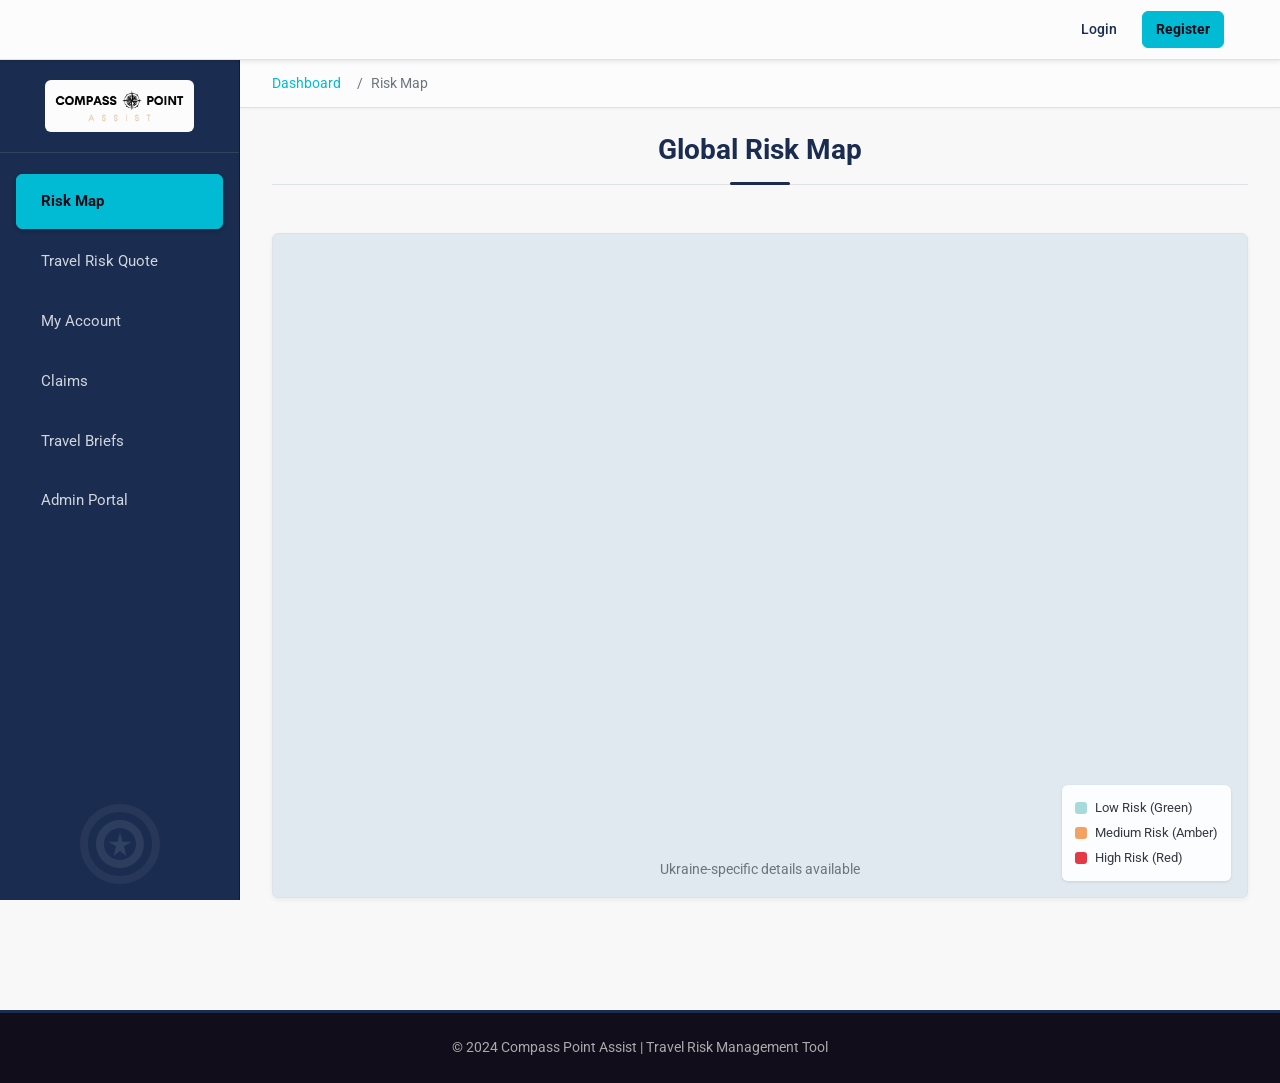
==== index.html @ 75a38929 "gdgd" ====
<!DOCTYPE html>
<html lang="en">
<head>
    <meta charset="UTF-8">
    <meta name="viewport" content="width=device-width, initial-scale=1.0">
    <title>Compass Point Assist - Travel Risk Platform</title>
    <link rel="preconnect" href="https://fonts.googleapis.com">
    <link rel="preconnect" href="https://fonts.gstatic.com" crossorigin>
    <link href="https://fonts.googleapis.com/css2?family=Roboto:wght@300;400;500;700&display=swap" rel="stylesheet">
    <link rel="stylesheet" href="style.css">
    <!-- Added styles -->
    <style>
        .sr-only { position: absolute; width: 1px; height: 1px; padding: 0; margin: -1px; overflow: hidden; clip: rect(0, 0, 0, 0); white-space: nowrap; border: 0; }
        #google_translate_element { display: inline-block; vertical-align: middle; margin-left: 1rem; }
        .goog-te-gadget-simple { background-color: var(--light-color) !important; border: 1px solid var(--border-color) !important; padding: 0.35rem 0.6rem !important; border-radius: var(--border-radius) !important; font-size: 0.9rem !important; cursor: pointer; transition: border-color var(--transition-speed); }
        .goog-te-gadget-simple:hover { border-color: var(--accent-color) !important; }
        .goog-te-gadget-simple span, .goog-te-menu-value span:first-child { color: var(--primary-color) !important; font-weight: var(--font-weight-medium); text-decoration: none !important; }
        .goog-te-gadget-icon { display: none !important; }
        body > div.skiptranslate { display: none !important; visibility: hidden !important; opacity: 0 !important; height: 0 !important; width: 0 !important; margin: 0 !important; padding: 0 !important; }
        iframe#goog-gt-tt, .goog-te-tooltip { display: none !important; visibility: hidden !important; opacity: 0 !important; height: 0 !important; width: 0 !important; }
        body { top: 0px !important; }
        .phone-input-group { display: flex; gap: 0.5rem; }
        .phone-input-group select { flex: 0 0 100px; }
        .phone-input-group input[type="tel"] { flex: 1 1 auto; min-width: 150px; }
        .traveller-item.form-row { grid-template-columns: repeat(auto-fit, minmax(140px, 1fr)); gap: 0.75rem; }
        .form-text.validation-note { font-size: 0.85rem; color: var(--danger-color); margin-top: -0.5rem; margin-bottom: 1rem; padding: 0.5rem; background-color: hsla(354, 70%, 54%, 0.05); border: 1px solid hsla(354, 70%, 54%, 0.2); border-radius: var(--border-radius); }
        /* Hide quote options and subscription details initially */
        #quote-options-container,
        #subscription-details-container { display: none; }
         /* Style for eligibility errors */
         #eligibility-error-message {
             display: none; /* Hidden by default */
             color: var(--danger-color);
             background-color: hsla(354, 70%, 54%, 0.1);
             border: 1px solid hsla(354, 70%, 54%, 0.3);
             padding: 0.75rem 1rem;
             margin-top: 1rem;
             margin-bottom: 1rem;
             border-radius: var(--border-radius);
             font-size: 0.9rem;
             font-weight: var(--font-weight-medium);
         }
         /* Separator line */
         .form-separator {
             border: 0;
             border-top: 2px solid var(--primary-color);
             margin: 2rem 0 1.5rem 0;
             opacity: 0.8;
         }
         #subscription-details-container {
             margin-top: 0; /* Remove margin since separator is added */
             padding-top: 0;
             border-top: none; /* Remove border since separator is added */
         }
    </style>
</head>
<body>
    <header class="main-header">
        <div class="container header-container">
             <div class="header-left"> <button id="mobile-menu-toggle" aria-label="Toggle Menu" aria-expanded="false"> <span class="hamburger-icon"></span> </button> <div id="google_translate_element"></div> </div>
             <div class="header-actions"> <a href="#login-section" class="header-link login-link" data-target="login-section">Login</a> <a href="#login-section" class="header-link register-link" data-target="login-section">Register</a> </div>
        </div>
    </header>

    <div class="dashboard-layout">
        <aside class="sidebar">
             <div class="sidebar-header"> <a href="#" class="sidebar-logo"> <img src="compass-point-assist-logo.png" alt="Compass Point Assist Logo"> </a> </div>
             <nav class="sidebar-nav">
                 <ul>
                     <li><a href="#map-section" class="sidebar-link active" data-target="map-section">Risk Map</a></li>
                     <li><a href="#plan-section" class="sidebar-link" data-target="plan-section">Travel Risk Quote</a></li>
                     <li><a href="#account-section" class="sidebar-link" data-target="account-section">My Account</a></li>
                     <li><a href="#claims-section" class="sidebar-link" data-target="claims-section">Claims</a></li>
                     <li><a href="#briefs-section" class="sidebar-link" data-target="briefs-section">Travel Briefs</a></li>
                     <li><a href="#admin-section" class="sidebar-link" data-target="admin-section">Admin Portal</a></li>
                 </ul>
             </nav>
             <div class="sidebar-footer-graphic"></div>
        </aside>

        <main class="content-area">
            <div class="breadcrumb-bar">
                <nav aria-label="breadcrumb">
                    <ol class="breadcrumb">
                        <li class="breadcrumb-item"><a href="#">Dashboard</a></li>
                        <li class="breadcrumb-item active" aria-current="page" id="breadcrumb-current-page">Risk Map</li>
                    </ol>
                </nav>
            </div>

            <!-- --- Map Section (Unchanged) --- -->
            <section id="map-section" class="dashboard-section active fade-in">
                <h2>Global Risk Map</h2>
                <div class="section-content"> <div id="map" class="risk-map-placeholder"> <iframe src="https://map-ashen-two.vercel.app/" style="width: 100%; height: 600px; border: none;" loading="lazy" title="Global Risk Map"></iframe> <div class="map-legend"> <div class="legend-item"><span class="legend-color legend-green"></span> Low Risk (Green)</div> <div class="legend-item"><span class="legend-color legend-amber"></span> Medium Risk (Amber)</div> <div class="legend-item"><span class="legend-color legend-red"></span> High Risk (Red)</div> </div> <p class="map-ukraine-note">Ukraine-specific details available</p> </div> </div>
            </section>

            <!-- --- Travel Risk Quote Section (Restructured) --- -->
            <section id="plan-section" class="dashboard-section card fade-in" data-delay="0.1">
                <h2>Travel Risk Quote & Subscription</h2>

                <!-- Part 1: Eligibility Check -->
                <div id="eligibility-check-container">
                    <h3>1. Check Eligibility</h3>
                    <div class="section-content" style="padding-bottom: 0;"> <!-- Reduced bottom padding -->
                        <p class="section-description" style="text-align: left; margin-bottom: 1rem;">Please provide the following details to check eligibility and view quote options.</p>
                        <div class="form-row">
                            <div class="form-group">
                                <label for="eligibility-dob">Date of Birth (Primary Traveller)</label>
                                <input type="date" id="eligibility-dob" name="eligibility_dob" required>
                            </div>
                             <div class="form-group">
                                <label for="eligibility-passport-expiry">Passport Expiry Date</label>
                                <input type="date" id="eligibility-passport-expiry" name="eligibility_passport_expiry" required>
                            </div>
                        </div>
                        <div class="form-row">
                             <div class="form-group">
                                <label for="eligibility-start-date">Travel Start Date</label>
                                <input type="date" id="eligibility-start-date" name="eligibility_start_date" required>
                            </div>
                            <div class="form-group">
                                <label for="eligibility-end-date">Travel End Date</label>
                                <input type="date" id="eligibility-end-date" name="eligibility_end_date" required>
                                <p class="form-text validation-note" style="margin-top: 0.5rem;">Passport must be valid for at least 90 days after Travel End Date.</p>
                            </div>
                        </div>
                        <!-- Error Message Area -->
                        <div id="eligibility-error-message"></div>
                        <!-- Check Button -->
                        <div class="form-actions" style="border-top: none; padding-top: 0; margin-top: 1rem;">
                            <button type="button" id="check-eligibility-btn" class="btn btn-primary btn-large">
                                <span class="btn-text">Check Eligibility & View Quote Options</span>
                                <span class="loading-spinner" style="display: none;"></span>
                            </button>
                        </div>
                    </div>
                </div> <!-- End Eligibility Check Container -->

                <!-- Separator Line -->
                <hr class="form-separator" id="quote-separator" style="display: none;">

                <!-- Part 2: Quote Options (Initially Hidden) -->
                <div id="quote-options-container">
                    <h3>2. Generate Your Quote</h3>
                    <div class="section-content">
                        <form id="travel-plan-form"> <!-- Still useful for grouping quote inputs -->
                            <div class="form-row">
                                <div class="form-group"> <label for="total-days">Total Trip Days</label> <input type="number" id="total-days" name="total-days" value="0" readonly class="readonly-input"> </div>
                                <div class="form-group"> <label for="days-amber">Days in Amber Zone(s)</label> <input type="number" id="days-amber" name="days-amber" min="0" value="0" required> </div>
                                <div class="form-group"> <label for="days-red">Days in Red Zone(s)</label> <input type="number" id="days-red" name="days-red" min="0" value="0" required> </div>
                                <div class="form-group"> <label for="days-green">Days in Green Zone(s)</label> <input type="number" id="days-green" name="days-green" min="0" value="0" readonly class="readonly-input"> </div>
                            </div>
                             <div class="coverage-options">
                                <h3>Standard Coverage</h3>
                                <div class="form-row">
                                    <div class="form-group"> <label for="medical-coverage">Emergency Medical Coverage</label> <select id="medical-coverage" name="medical-coverage"> <option value="50000">$50,000</option> <option value="100000">$100,000</option> <option value="150000">$150,000</option> <option value="200000">$200,000</option> <option value="250000">$250,000</option> </select> </div>
                                    <div class="form-group"> <label for="accident-coverage">Personal Accident Coverage</label> <select id="accident-coverage" name="accident-coverage"> <option value="50000">$50,000</option> <option value="100000">$100,000</option> <option value="150000">$150,000</option> <option value="200000">$200,000</option> <option value="250000">$250,000</option> </select> </div>
                                </div>
                                <div class="checkbox-group form-group"> <input type="checkbox" id="transit-coverage" name="transit-coverage"> <label for="transit-coverage">Add Optional Transit Coverage (up to 10 days in Europe)?</label> </div>
                             </div>
                             <div class="optional-addons">
                                <h3>Optional Add-ons</h3>
                                <div class="checkbox-group form-group"><input type="checkbox" id="kr-coverage" name="kr-coverage"><label for="kr-coverage">Add Kidnap, Ransom & Crisis Cover?</label></div>
                                <div class="checkbox-group form-group"><input type="checkbox" id="evac-coverage" name="evac-coverage"><label for="evac-coverage">Add Political Evacuation & Relocation Cover?</label></div>
                             </div>
                             <div class="price-summary">
                                <h3>Your Estimated Quote</h3>
                                <div id="estimated-price">$0.00</div>
                                <p class="price-note">(Price updates based on your selections)</p>
                                <div class="form-actions">
                                    <button type="button" id="accept-quote-btn" class="btn btn-accent btn-large">
                                        <span class="btn-text">Accept Quote & Proceed</span>
                                        <span class="loading-spinner" style="display: none;"></span>
                                    </button>
                                </div>
                            </div>
                        </form> <!-- End quote options form grouping -->
                    </div>
                </div> <!-- End Quote Options Container -->

                <!-- Separator Line -->
                 <hr class="form-separator" id="subscription-separator" style="display: none;">

                <!-- Part 3: Subscription Details (Initially Hidden) -->
                <div id="subscription-details-container">
                     <h3>3. Complete Subscription Details</h3>
                     <div class="section-content">
                         <p class="section-description" style="text-align: left; margin-bottom: 1rem;">Please provide your final details to purchase the travel cover.</p>
                         <form id="travel-registration-form"> <!-- This form submits -->
                            <div class="admin-grid">
                                <!-- Personal Info -->
                                <div class="admin-widget">
                                    <h4>Personal Information</h4> <!-- Changed to H4 for less emphasis -->
                                    <div class="widget-content">
                                         <!-- Fields: Name, DOB (pre-filled?), Email, Phone, WhatsApp, Address, Country, Nationality, Passport, Org -->
                                         <div class="form-group"> <label for="reg-c-name">Full Name</label> <input type="text" id="reg-c-name" name="c_name" required> </div>
                                         <div class="form-group"> <label for="reg-c-dob-display">Date of Birth</label> <input type="text" id="reg-c-dob-display" name="reg-c-dob-display" readonly class="readonly-input"> </div> <!-- Display DOB -->
                                         <div class="form-group"> <label for="reg-c-email">Email Address</label> <input type="email" id="reg-c-email" name="c_email" required> </div>
                                          <div class="form-group">
                                            <label for="reg-c-phone">Phone Number</label>
                                            <div class="phone-input-group">
                                                <select id="reg-c-phone-code" name="c_phone_code" required><option value="">Code</option><option value="+1">+1</option><option value="+44">+44</option><option value="+49">+49</option><option value="+91">+91</option></select>
                                                <input type="tel" id="reg-c-phone" name="c_phone" required placeholder="Your number">
                                            </div>
                                          </div>
                                          <div class="form-group">
                                            <label for="reg-c-whats-app">WhatsApp Number</label>
                                            <div class="phone-input-group">
                                                <select id="reg-c-whatsapp-code" name="c_whatsapp_code" required><option value="">Code</option><option value="+1">+1</option><option value="+44">+44</option><option value="+49">+49</option><option value="+91">+91</option></select>
                                                <input type="tel" id="reg-c-whats-app" name="c_whats_app" required placeholder="WhatsApp number">
                                            </div>
                                          </div>
                                          <div class="form-group"> <label for="reg-c-address">Full Address</label> <input type="text" id="reg-c-address" name="c_address" required> </div>
                                          <div class="form-row">
                                                <div class="form-group"> <label for="reg-c-country">Country of Residence</label> <input type="text" id="reg-c-country" name="c_country" required> </div>
                                                <div class="form-group"> <label for="reg-c-nationality">Nationality</label> <input type="text" id="reg-c-nationality" name="c_nationality" required> </div>
                                          </div>
                                           <div class="form-row">
                                                <div class="form-group"> <label for="reg-c-passport-no">Passport Number</label> <input type="text" id="reg-c-passport-no" name="c_passport_no" required> </div>
                                                <div class="form-group"> <label for="reg-c-passport-expiry-display">Passport Expiry Date</label> <input type="text" id="reg-c-passport-expiry-display" name="reg-c-passport-expiry-display" readonly class="readonly-input"> </div><!-- Display Expiry -->
                                           </div>
                                           <div class="form-group"> <label for="reg-c-organization">Organisation/Company (Optional)</label> <input type="text" id="reg-c-organization" name="c_organization"> </div>
                                    </div>
                                </div>
                                <!-- Travel Details -->
                                <div class="admin-widget">
                                    <h4>Travel Details</h4>
                                    <div class="widget-content">
                                        <div class="form-row">
                                            <div class="form-group"> <label for="reg-trip-start-date-display">Travel Start Date</label> <input type="text" id="reg-trip-start-date-display" readonly class="readonly-input"> </div>
                                            <div class="form-group"> <label for="reg-trip-end-date-display">Travel End Date</label> <input type="text" id="reg-trip-end-date-display" readonly class="readonly-input"> </div>
                                        </div>
                                        <div class="form-group"> <label for="reg-trip-purpose">Primary Purpose of Stay</label> <select id="reg-trip-purpose" name="trip_purpose" required><option value="">-- Select --</option><option value="humanitarian">Humanitarian</option><option value="journalism">Journalism</option><option value="business">Business</option><option value="personal">Personal</option><option value="other">Other</option></select> </div>
                                        <div class="form-group"> <label>Primary Cities/Regions of Stay</label> <div id="destinations-list"><div class="destination-item form-row" style="margin-bottom: 0.5rem; align-items: center; gap: 0.5rem;"><div class="form-group" style="margin-bottom: 0; flex-grow: 1;"><label for="reg-dest-name-1" class="sr-only">Destination Name</label><input type="text" id="reg-dest-name-1" name="destinations[0][name]" required placeholder="City/Region"></div><div class="form-group" style="margin-bottom: 0; flex-grow: 1;"><label for="reg-dest-stay-1" class="sr-only">Hotel/Accomm.</label><input type="text" id="reg-dest-stay-1" name="destinations[0][stay]" placeholder="Hotel/Accomm. (Opt)"></div></div></div> <button type="button" id="add-destination-btn" class="btn btn-secondary btn-small" style="margin-top: 0.5rem;" onclick="alert('Add Destination requires JS.')">Add Destination</button> </div>
                                        <div class="form-group checkbox-group"> <input type="checkbox" id="reg-is-company-arranged" name="is_company_arranged"> <label for="reg-is-company-arranged">Travel arranged by Company?</label> </div>
                                        <div id="company-details" style="display: none;"> <div class="form-group"> <label for="reg-company-name">Company Name</label> <input type="text" id="reg-company-name" name="company_name"> </div> </div>
                                        <div class="form-group"> <label for="reg-stay-name">Primary Hotel Name (if known)</label> <input type="text" id="reg-stay-name" name="stay_name"> </div>
                                    </div>
                                </div>
                                <!-- Additional Travellers -->
                                <div class="admin-widget">
                                    <h4>Additional Travellers</h4>
                                    <div class="widget-content">
                                        <p style="font-size: 0.9rem; color: var(--text-muted); margin-bottom: 1rem;">List others travelling with you.</p>
                                        <div id="travellers-list">
                                            <div class="traveller-item form-row" style="margin-bottom: 0.5rem; align-items: flex-start;">
                                                <div class="form-group"> <label for="reg-traveller-name-1">Name</label> <input type="text" id="reg-traveller-name-1" name="travellers[0][name]" required> </div>
                                                <div class="form-group"> <label for="reg-traveller-bdate-1">DOB</label> <input type="date" id="reg-traveller-bdate-1" name="travellers[0][birthdate]" required> </div>
                                                <div class="form-group"> <label for="reg-traveller-passport-no-1">Passport No.</label> <input type="text" id="reg-traveller-passport-no-1" name="travellers[0][passport_no]" required> </div>
                                                <div class="form-group"> <label for="reg-traveller-passport-expiry-1">Passport Expiry</label> <input type="date" id="reg-traveller-passport-expiry-1" name="travellers[0][passport_expiry]" required> </div>
                                            </div>
                                        </div>
                                        <button type="button" id="add-traveller-btn" class="btn btn-secondary btn-small" style="margin-top: 0.5rem;" onclick="alert('Add Traveller requires JS.')">Add Traveller</button>
                                    </div>
                                </div>
                                <!-- Emergency Contact -->
                                <div class="admin-widget">
                                    <h4>Emergency Contact</h4>
                                    <div class="widget-content">
                                        <div class="form-row">
                                            <div class="form-group"> <label for="reg-emergency-contact-name">Full Name</label> <input type="text" id="reg-emergency-contact-name" name="emergency_contact_name" required> </div>
                                            <div class="form-group"> <label for="reg-emergency-contact-phone">Phone</label> <input type="tel" id="reg-emergency-contact-phone" name="emergency_contact_phone" required> </div>
                                        </div>
                                        <div class="form-group"> <label for="reg-emergency-contact-relation">Relationship</label> <input type="text" id="reg-emergency-contact-relation" name="emergency_contact_relation" required> </div>
                                    </div>
                                </div>
                                <!-- Health Info -->
                                <div class="admin-widget">
                                    <h4>Health Information (Optional)</h4>
                                    <div class="widget-content">
                                        <div class="form-group"> <label for="reg-medical-conditions">Conditions</label> <textarea id="reg-medical-conditions" name="medical_conditions" rows="2"></textarea> </div>
                                        <div class="form-group"> <label for="reg-current-medications">Medications</label> <textarea id="reg-current-medications" name="current_medications" rows="2"></textarea> </div>
                                        <div class="form-group"> <label for="reg-allergies">Allergies</label> <textarea id="reg-allergies" name="allergies" rows="2"></textarea> </div>
                                        <div class="form-row">
                                            <div class="form-group"> <label for="reg-blood-type">Blood Type</label> <input type="text" id="reg-blood-type" name="blood_type"> </div>
                                            <div class="form-group"></div>
                                        </div>
                                        <div class="form-group"> <label for="reg-special-assistance">Assistance Needs</label> <textarea id="reg-special-assistance" name="special_assistance" rows="1"></textarea> </div>
                                    </div>
                                </div>
                                <!-- Consent -->
                                <div class="admin-widget">
                                    <h4>Consent</h4>
                                    <div class="widget-content">
                                        <div class="form-group checkbox-group" style="margin-bottom: 0;"> <input type="checkbox" id="reg-consent" name="consent" value="true" required> <label for="reg-consent" style="font-weight: normal;">I consent to the use of my provided information by Compass Point Assist or its appointed network medical partners in the event of an emergency. <span style="color:red;">*</span></label> </div>
                                    </div>
                                </div>
                            </div> <!-- end admin-grid for subscription -->
                            <!-- Submit Button for Subscription Form -->
                            <div class="form-actions" style="text-align: center; border-top: none; padding-top: var(--spacing-unit); margin-top: calc(var(--spacing-unit)*1.5);">
                                <button type="submit" class="btn btn-primary btn-large">
                                    <span class="btn-text">Submit Subscription & Purchase</span>
                                    <span class="loading-spinner" style="display: none;"></span>
                                </button>
                            </div>
                        </form> <!-- end travel-registration-form -->
                     </div>
                </div> <!-- end subscription-details-container -->

            </section> <!-- end plan-section -->

            <!-- --- Login Section --- -->
            <section id="login-section" class="dashboard-section card fade-in" data-delay="0.2">
                 <h2>Login / Register</h2>
                 <div class="section-content"><div class="login-register-grid"><form id="register-form" class="form-box"><h3>Register</h3><div class="form-group"> <label for="reg-email">Your Email:</label> <input type="email" id="reg-email" required placeholder="you@example.com"> </div><div class="form-group"> <label for="reg-password">Choose Password:</label> <input type="password" id="reg-password" required placeholder="••••••••"> </div><div class="form-actions"> <button type="submit" class="btn btn-success"> <span class="btn-text">Register Now</span> <span class="loading-spinner" style="display: none;"></span> </button> </div></form><form id="login-form" class="form-box"><h3>Login</h3><div class="form-group"> <label for="login-email">Your Email:</label> <input type="email" id="login-email" required placeholder="you@example.com"> </div><div class="form-group"> <label for="login-password">Your Password:</label> <input type="password" id="login-password" required placeholder="••••••••"> </div><div class="form-actions"> <button type="submit" class="btn btn-primary"> <span class="btn-text">Login</span> <span class="loading-spinner" style="display: none;"></span> </button> </div><p class="forgot-password-link"><a href="#" class="forgot-password" onclick="alert('Forgot Password action placeholder'); return false;">Forgot Password?</a></p></form></div></div>
            </section>

            <!-- --- Account Section --- -->
            <section id="account-section" class="dashboard-section card fade-in" data-delay="0.3">
                <h2>My Account</h2>
                <div class="section-content"><div class="emergency-contact-box"><h4>Emergency Assistance (24/7)</h4><p>For immediate help during a trip:</p><p><strong>Phone:</strong> <a href="tel:+442037907060">+44 (20) 3790 7060</a> (Example)</p><p><strong>Email:</strong> <a href="mailto:assist@example.com">assist@example.com</a> (Example)</p><p class="provider-note">Provided by Global Guardian (Example Partner)</p></div><div class="account-grid"><div class="placeholder-box account-widget"><h4>Active Policy Summary</h4><p>Policy ID: CPA-12345678</p><p>Valid: 2024-09-01 to 2025-08-31</p><p>Status: <span class="status-completed">Active</span></p><button class="btn btn-secondary btn-small" onclick="alert('Viewing Full Policy Details (Simulated)')" style="margin-top: 0.5rem;">View Full Details</button></div><div class="placeholder-box account-widget"><h4>My Profile</h4><p>Manage your contact information and password.</p><button class="btn btn-secondary btn-small" style="margin-top: 0.5rem;">Edit Profile</button></div><div class="placeholder-box account-widget"><h4>Billing & Subscription</h4><p>View payment history and manage subscription.</p><button class="btn btn-secondary btn-small" style="margin-top: 0.5rem;">Manage Billing</button></div></div></div>
            </section>

            <!-- --- Claims Section --- -->
            <section id="claims-section" class="dashboard-section card fade-in" data-delay="0.4">
                <h2>Claims Center</h2>
                <div class="section-content"><p class="section-description">Submit a new claim or view the status of existing claims. For emergencies, please use the 24/7 Assistance line.</p><div class="form-actions" style="margin-bottom: var(--spacing-unit); border-top: none; padding-top: 0;"><button class="btn btn-primary btn-large" onclick="alert('Navigating to New Claim Form (Simulated)')">File a New Claim</button></div><div class="claims-list"><h4>My Claims History</h4><div class="table-wrapper claims-table-wrapper"><table id="claims-table"><thead><tr><th>Claim ID</th><th>Date Submitted</th><th>Incident Type</th><th>Status</th><th>Action</th></tr></thead><tbody><!-- Claims rows will be added by JS --></tbody></table></div></div></div>
            </section>

            <!-- --- Briefs Section --- -->
            <section id="briefs-section" class="dashboard-section card fade-in" data-delay="0.5">
                <h2>Travel Briefs & Country Info</h2>
                <div class="section-content"><p class="section-description">Access detailed, downloadable pre-travel briefs for specific countries or regions, including risk assessments, cultural notes, and emergency contacts.</p><div class="briefs-search-area"><div class="form-group"><label for="brief-country-search">Search for Country Brief:</label><div class="search-input-group"><input type="text" id="brief-country-search" placeholder="e.g., France"><button class="btn btn-primary"><span class="btn-text">Search</span></button></div></div></div><div class="featured-briefs"><h4>Featured & Recent Briefs</h4><ul class="brief-list"><li><a href="#"><span class="brief-icon pdf">PDF</span> Brief: Germany (August 2024) <span class="brief-risk low">Low Risk</span></a></li><li><a href="#"><span class="brief-icon web">WEB</span> Brief: Ukraine Update (August 2024) <span class="brief-risk high">High Risk</span></a></li><li><a href="#"><span class="brief-icon pdf">PDF</span> Brief: Transit through Europe Guide <span class="brief-risk low">Low Risk</span></a></li><li><a href="#"><span class="brief-icon web">WEB</span> Brief: General Safety Tips <span class="brief-risk info">Info</span></a></li></ul></div></div>
            </section>

            <!-- --- Admin Section --- -->
            <section id="admin-section" class="dashboard-section admin-dashboard fade-in" data-delay="0.6">
                 <h2>Admin Portal</h2>
                 <div class="section-content"> <div class="admin-grid"> <!-- Admin widgets go here --> </div> </div>
            </section>

        </main>
    </div>

    <footer class="footer">
        <div class="container"> <p>© 2024 Compass Point Assist | Travel Risk Management Tool</p> </div>
    </footer>

    <!-- Script file to be updated next -->
    <script src="script.js"></script>

    <!-- Google Translate Scripts -->
    <script type="text/javascript"> function googleTranslateElementInit() { new google.translate.TranslateElement({pageLanguage: 'en', includedLanguages: 'en,de', layout: google.translate.TranslateElement.InlineLayout.SIMPLE, autoDisplay: false }, 'google_translate_element'); } </script>
    <script type="text/javascript" src="//translate.google.com/translate_a/element.js?cb=googleTranslateElementInit"></script>

</body>
</html>
---- style.css ----
:root {
    --cpa-black: #120D1A; --cpa-dblau: #1A2C50; --cpa-mint: #00BBD3;
    --cpa-beige: #EBCBAE; --cpa-weiss: #FCFCFC; --cpa-grau: #F8F8F8;
    --red-zone: #E63946; --amber-zone: #F4A261; --green-zone: #A8DADC;
    --primary-color: var(--cpa-dblau); --secondary-color: #4a6a9e;
    --accent-color: var(--cpa-mint); --accent-hover-color: #00a8bd;
    --success-color: var(--cpa-mint); --success-hover-color: #00a8bd;
    --danger-color: #dc3545; --warning-color: #ffc107; --info-color: #0dcaf0;
    --light-color: var(--cpa-weiss); --dark-color: var(--cpa-black);
    --text-color: #343a40; --text-muted: #6c757d;
    --border-color: #dee2e6; --body-bg: var(--cpa-grau); --card-bg: var(--cpa-weiss);
    --heading-color: var(--primary-color);
    --font-family-base: 'Roboto', sans-serif; --font-size-base: 16px;
    --line-height-base: 1.6; --font-weight-normal: 400; --font-weight-medium: 500; --font-weight-bold: 700;
    --container-width: 1200px; --spacing-unit: 1rem; --border-radius: 0.375rem;
    --box-shadow: 0 0.125rem 0.3rem rgba(0, 0, 0, 0.06);
    --box-shadow-hover: 0 0.25rem 0.6rem rgba(0, 0, 0, 0.08);
    --transition-speed: 0.2s; --transition-timing: ease-in-out;
    --sidebar-width: 240px; --sidebar-bg: var(--primary-color);
    --sidebar-link-color: rgba(255, 255, 255, 0.8); --sidebar-link-hover-bg: rgba(255, 255, 255, 0.1);
    --sidebar-link-active-bg: var(--cpa-mint);
    --sidebar-link-active-color: var(--dark-color);
    --sidebar-chevron-color: var(--body-bg);
    --header-height: 60px;
}

*, *::before, *::after { box-sizing: border-box; margin: 0; padding: 0; }
html { scroll-behavior: smooth; font-size: var(--font-size-base); }
body {
    font-family: var(--font-family-base); font-size: 1rem; line-height: var(--line-height-base);
    background-color: var(--body-bg); color: var(--text-color); -webkit-font-smoothing: antialiased;
    -moz-osx-font-smoothing: grayscale; font-weight: var(--font-weight-normal); overflow-x: hidden; margin: 0;
}
a { color: var(--accent-color); text-decoration: none; transition: color var(--transition-speed) var(--transition-timing); }
a:hover { color: var(--accent-hover-color); text-decoration: none; }
img { max-width: 100%; height: auto; vertical-align: middle; }
h2 { font-size: 1.6rem; } h3 { font-size: 1.15rem; }
h2, h3, h4 { color: var(--heading-color); font-weight: var(--font-weight-bold); line-height: 1.3; margin-bottom: calc(var(--spacing-unit) * 1); }
h4 { font-size: 1.05rem; font-weight: var(--font-weight-medium); }

::-webkit-scrollbar { width: 8px; height: 8px; } ::-webkit-scrollbar-thumb { background: var(--cpa-beige); border-radius: 4px; } ::-webkit-scrollbar-track { background: #e9ecef; border-radius: 4px; } ::selection { background: var(--cpa-beige); color: var(--cpa-weiss); }

.container { width: 100%; max-width: var(--container-width); margin: 0 auto; padding: 0 var(--spacing-unit); }

.main-header { background: var(--light-color); color: var(--primary-color); box-shadow: 0 2px 4px rgba(0,0,0,0.08); position: fixed; top: 0; left: 0; width: 100%; z-index: 1030; height: var(--header-height); border-bottom: 1px solid var(--border-color); }
.header-container { display: flex; justify-content: space-between; align-items: center; height: 100%; }
.header-left { display: flex; align-items: center; }
#mobile-menu-toggle { display: none; background: none; border: none; padding: 0; cursor: pointer; margin-right: var(--spacing-unit); }
.hamburger-icon { display: block; width: 24px; height: 2px; background-color: var(--primary-color); position: relative; transition: background-color 0s 0.2s linear; }
.hamburger-icon::before, .hamburger-icon::after { content: ''; position: absolute; left: 0; width: 100%; height: 2px; background-color: var(--primary-color); transition: transform 0.2s ease-in-out, top 0.2s 0.2s ease-in-out; }
.hamburger-icon::before { top: -7px; } .hamburger-icon::after { top: 7px; }
#mobile-menu-toggle[aria-expanded="true"] .hamburger-icon { background-color: transparent; }
#mobile-menu-toggle[aria-expanded="true"] .hamburger-icon::before { transform: rotate(45deg); top: 0; transition: top 0.2s ease-in-out, transform 0.2s 0.2s ease-in-out; }
#mobile-menu-toggle[aria-expanded="true"] .hamburger-icon::after { transform: rotate(-45deg); top: 0; transition: top 0.2s ease-in-out, transform 0.2s 0.2s ease-in-out; }
.header-actions { display: flex; align-items: center; gap: calc(var(--spacing-unit) * 0.75); }
.header-link { color: var(--primary-color); font-size: 0.9rem; font-weight: var(--font-weight-medium); padding: 0.4rem 0.8rem; border-radius: var(--border-radius); border: 1px solid transparent; transition: color var(--transition-speed), border-color var(--transition-speed), background-color var(--transition-speed); }
.header-link:hover { color: var(--primary-color); background-color: var(--cpa-grau); border-color: var(--border-color); }
.header-link.register-link { background-color: var(--accent-color); color: var(--dark-color); font-weight: var(--font-weight-bold); border-color: var(--accent-color); }
.header-link.register-link:hover { background-color: var(--accent-hover-color); color: var(--dark-color); border-color: var(--accent-hover-color); }

.dashboard-layout { display: flex; padding-top: var(--header-height); }
.sidebar { width: var(--sidebar-width); flex-shrink: 0; background-color: var(--sidebar-bg); position: fixed; left: 0; top: var(--header-height); height: calc(100vh - var(--header-height)); overflow-y: auto; z-index: 1000; transition: transform 0.3s ease-in-out; border-right: 1px solid #0f1c36; display: flex; flex-direction: column; }
.sidebar-header { padding: calc(var(--spacing-unit) * 1.25); text-align: center; border-bottom: 1px solid rgba(255, 255, 255, 0.1); flex-shrink: 0; }
.sidebar-logo img { max-width: 75%; height: auto; background-color: var(--light-color); padding: 8px; border-radius: var(--border-radius); }
.sidebar-nav { padding: var(--spacing-unit) 0; flex-grow: 1; }
.sidebar-nav ul { list-style: none; padding: 0; margin: 0; }
.sidebar-nav li { margin: 0; }
.sidebar-nav .sidebar-link { display: flex; align-items: center; padding: calc(var(--spacing-unit) * 0.9) calc(var(--spacing-unit) * 1.5); margin: calc(var(--spacing-unit) * 0.3) calc(var(--spacing-unit) * 1); color: var(--sidebar-link-color); text-decoration: none; border-radius: var(--border-radius); font-weight: var(--font-weight-normal); font-size: 0.95rem; position: relative; overflow: hidden; transition: background-color 0.2s ease-in-out, color 0.2s ease-in-out, box-shadow 0.2s ease-in-out; white-space: nowrap; border: 1px solid transparent; }
.sidebar-nav .sidebar-link:hover { background-color: var(--sidebar-link-hover-bg); color: var(--light-color); border-color: rgba(255,255,255,0.2); }
.sidebar-nav .sidebar-link.active { background-color: var(--sidebar-link-active-bg); color: var(--sidebar-link-active-color); font-weight: var(--font-weight-bold); box-shadow: 0 2px 5px rgba(0,0,0,0.2); border-color: var(--sidebar-link-active-bg); }
.sidebar-nav .sidebar-link.active::after { content: ''; display: block; position: absolute; right: -10px; top: 50%; transform: translateY(-50%) rotate(0deg); width: 0; height: 0; border-top: 10px solid transparent; border-bottom: 10px solid transparent; border-left: 10px solid var(--body-bg); transition: right 0.2s ease-in-out; }
.sidebar-footer-graphic { flex-shrink: 0; margin-top: auto; height: 80px; background: url('data:image/svg+xml;utf8,<svg xmlns="http://www.w3.org/2000/svg" viewBox="0 0 100 100"><path fill="%23fff" opacity="0.05" d="M50,0C22.4,0,0,22.4,0,50s22.4,50,50,50s50-22.4,50-50S77.6,0,50,0z M50,90C27.9,90,10,72.1,10,50S27.9,10,50,10s40,17.9,40,40S72.1,90,50,90z"/><path fill="%23fff" opacity="0.08" d="M50,20c-16.5,0-30,13.5-30,30s13.5,30,30,30s30-13.5,30-30S66.5,20,50,20z M50,70c-11,0-20-9-20-20s9-20,20-20s20,9,20,20S61,70,50,70z"/><polygon fill="%23fff" opacity="0.1" points="50,35 52.9,47.1 65,47.1 55,52.9 57.9,65 50,58.8 42.1,65 45,52.9 35,47.1 47.1,47.1 "/></svg>') no-repeat center center / contain; margin-bottom: var(--spacing-unit); }

.content-area { flex-grow: 1; padding: 0 calc(var(--spacing-unit) * 2) calc(var(--spacing-unit) * 2); background-color: var(--body-bg); margin-left: var(--sidebar-width); min-height: calc(100vh - var(--header-height)); }

.breadcrumb-bar { background-color: var(--light-color); padding: calc(var(--spacing-unit) * 0.75) calc(var(--spacing-unit) * 2); margin-bottom: calc(var(--spacing-unit) * 1.5); border-bottom: 1px solid var(--border-color); box-shadow: 0 1px 2px rgba(0,0,0,0.04); margin-left: calc(var(--spacing-unit) * -2); margin-right: calc(var(--spacing-unit) * -2); margin-top: 0; }
.breadcrumb { display: flex; flex-wrap: wrap; padding: 0; margin-bottom: 0; list-style: none; font-size: 0.9rem; }
.breadcrumb-item { padding-right: .5rem; }
.breadcrumb-item + .breadcrumb-item { padding-left: .5rem; }
.breadcrumb-item + .breadcrumb-item::before { float: left; padding-right: .5rem; color: var(--text-muted); content: "/"; }
.breadcrumb-item a { color: var(--accent-color); text-decoration: none; }
.breadcrumb-item a:hover { color: var(--accent-hover-color); }
.breadcrumb-item.active { color: var(--text-muted); }

.dashboard-section { display: none; animation: fadeIn 0.4s var(--transition-timing); margin-bottom: calc(var(--spacing-unit) * 2); background-color: transparent; border: none; box-shadow: none; padding: 0; }
.dashboard-section.active { display: block; }
.dashboard-section h2 { font-size: 1.75rem; font-weight: var(--font-weight-bold); color: var(--heading-color); margin: 0 0 calc(var(--spacing-unit) * 1.5) 0; padding-bottom: 1rem; border-bottom: 1px solid var(--border-color); position: relative; text-align: center; }
.dashboard-section h2::before { content: ''; position: absolute; bottom: -1px; left: 50%; transform: translateX(-50%); height: 3px; width: 60px; background: var(--primary-color); border-radius: 3px; }
.section-content { padding-top: calc(var(--spacing-unit) * 1.5); }
.section-description { font-size: 1rem; color: var(--text-muted); margin-bottom: calc(var(--spacing-unit) * 1.5); max-width: 80ch; margin-left: auto; margin-right: auto; text-align: center; }

#map-section .risk-map-placeholder { position: relative; margin-top: 0; background-color: #e0e8f0; border: 1px solid var(--border-color); box-shadow: var(--box-shadow); border-radius: var(--border-radius); min-height: 350px; display: flex; flex-direction: column; align-items: center; justify-content: center; padding: var(--spacing-unit); overflow: hidden; }
.map-legend { position: absolute; bottom: var(--spacing-unit); right: var(--spacing-unit); background: rgba(255, 255, 255, 0.9); padding: calc(var(--spacing-unit) * 0.8); border-radius: var(--border-radius); box-shadow: 0 1px 3px rgba(0,0,0,0.1); z-index: 10; font-size: 0.8rem; }
.map-legend .legend-item { display: flex; align-items: center; margin-bottom: 0.3rem; }
.map-legend .legend-item:last-child { margin-bottom: 0; }
.map-legend .legend-color { width: 12px; height: 12px; border-radius: 3px; margin-right: 0.5rem; display: inline-block; }
.legend-green { background-color: var(--green-zone); }
.legend-amber { background-color: var(--amber-zone); }
.legend-red { background-color: var(--red-zone); }
.map-loading-message { font-size: 1.1rem; color: var(--text-muted); margin-bottom: 0.5rem; text-align: center; }
.map-ukraine-note { font-size: 0.9rem; color: var(--text-muted); margin-top: 0.5rem; text-align: center; }

#plan-section .plan-customizer { margin-top: 0; background-color: var(--card-bg); box-shadow: var(--box-shadow); border: 1px solid var(--border-color); border-radius: var(--border-radius); padding: calc(var(--spacing-unit) * 1.5); }
#plan-section .form-row { display: grid; grid-template-columns: repeat(auto-fit, minmax(200px, 1fr)); gap: var(--spacing-unit); margin-bottom: var(--spacing-unit); }
#plan-section .coverage-options,
#plan-section .optional-addons {
    margin-top: var(--spacing-unit); padding-top: var(--spacing-unit); border-top: 1px dashed var(--border-color);
}
#plan-section .optional-addons h3 { margin-bottom: 0.5rem; }
#plan-section .coverage-options h3 { border-bottom: none; padding-bottom: 0; font-weight: var(--font-weight-bold); margin-bottom: 0.5rem; }
#plan-section .checkbox-group { display: flex; align-items: center; }
#plan-section .checkbox-group input[type="checkbox"] { margin-right: 0.5rem; margin-top: 0; flex-shrink: 0; height: 1.1em; width: 1.1em; }
#plan-section .checkbox-group label { margin-bottom: 0; font-weight: var(--font-weight-normal); }
#plan-section .price-summary { margin-top: calc(var(--spacing-unit) * 1.5); padding-top: calc(var(--spacing-unit) * 1.5); border-top: 1px solid var(--border-color); }
#plan-section .price-summary h3 { font-weight: var(--font-weight-bold); }
#estimated-price { font-size: 1.8rem; font-weight: var(--font-weight-bold); color: var(--primary-color); margin-bottom: 0.25rem; min-height: 1.3em; }
.price-note { font-size: 0.85rem; color: var(--text-muted); margin-bottom: var(--spacing-unit); }
#plan-section .price-summary .form-actions { border-top: none; padding-top: 0; margin-top: 0; text-align: left; }

#login-section .login-register-grid { display: grid; grid-template-columns: 1fr 1fr; gap: calc(var(--spacing-unit) * 2); }
#login-section .form-box { background-color: var(--card-bg); padding: calc(var(--spacing-unit) * 2); border: 1px solid var(--border-color); border-radius: var(--border-radius); box-shadow: var(--box-shadow); }
#login-section .form-box h3 { text-align: center; font-size: 1.2rem; margin-bottom: calc(var(--spacing-unit) * 1.5); font-weight: var(--font-weight-bold); }
#login-section .form-box .form-actions { margin-top: calc(var(--spacing-unit)*1.5); border-top: none; padding-top: 0; text-align: center;}
#login-section .forgot-password-link { text-align: center; margin-top: var(--spacing-unit); font-size: 0.9rem; }

.emergency-contact-box { background-color: var(--cpa-dblau); color: var(--light-color); border-radius: var(--border-radius); padding: calc(var(--spacing-unit) * 1.25); margin-bottom: calc(var(--spacing-unit) * 2); box-shadow: var(--box-shadow); }
.emergency-contact-box h4 { color: var(--light-color); margin-bottom: 0.75rem; }
.emergency-contact-box p { margin-bottom: 0.5rem; font-size: 0.95rem; line-height: 1.5; }
.emergency-contact-box p strong { font-weight: var(--font-weight-medium); }
.emergency-contact-box a { color: var(--cpa-mint); text-decoration: underline; }
.emergency-contact-box a:hover { color: var(--light-color); }
.emergency-contact-box .provider-note { font-size: 0.8rem; opacity: 0.8; margin-top: 1rem; margin-bottom: 0; }
.account-grid { display: grid; grid-template-columns: repeat(auto-fit, minmax(250px, 1fr)); gap: calc(var(--spacing-unit) * 1.5); }
.account-widget { border: 1px solid var(--border-color); padding: var(--spacing-unit); border-radius: var(--border-radius); background: var(--card-bg); box-shadow: var(--box-shadow); padding: calc(var(--spacing-unit) * 1.5); }
.account-widget h4 { margin-bottom: 0.5rem; }
.account-widget p { font-size: 0.9rem; color: var(--text-muted); margin-bottom: 1rem; }
.account-widget .status-completed { vertical-align: middle; }

.claims-list { margin-top: calc(var(--spacing-unit) * 2); }
.claims-list h4 { margin-bottom: var(--spacing-unit); }
.claims-table-wrapper { border: 1px solid var(--border-color); border-radius: var(--border-radius); background-color: var(--light-color); overflow: auto; box-shadow: var(--box-shadow); max-height: 500px; }
#claims-table { width: 100%; border-collapse: collapse; border: none; }
#claims-table th, #claims-table td { padding: 0.9rem 1rem; text-align: left; vertical-align: middle; font-size: 0.9rem; border-bottom: 1px solid var(--border-color); white-space: nowrap; }
#claims-table th { background-color: var(--cpa-grau); font-weight: var(--font-weight-bold); color: var(--primary-color); border-bottom-width: 2px; border-color: var(--border-color); position: sticky; top: 0; z-index: 1; }
#claims-table tbody tr:nth-child(even) { background-color: #f9f9f9; }
#claims-table tbody tr:hover { background-color: #f1f3f5; }
#claims-table tbody td { color: var(--text-color); white-space: normal; }
#claims-table tbody tr:last-child td { border-bottom: none; }
#claims-table .no-data-row { text-align: center !important; color: var(--text-muted) !important; font-style: italic; padding: calc(var(--spacing-unit) * 1.5) !important; white-space: normal !important; }
#claims-table td .btn-small { margin: -0.2rem 0; }

#briefs-section .section-description { margin-bottom: calc(var(--spacing-unit) * 2); }
.briefs-search-area .form-group { margin-bottom: calc(var(--spacing-unit) * 1.5); }
.briefs-search-area label { font-weight: var(--font-weight-medium); }
.search-input-group { display: flex; gap: 0.5rem; align-items: stretch; }
.search-input-group input[type="text"] { flex-grow: 1; margin-bottom: 0; }
.search-input-group button { flex-shrink: 0; align-self: flex-end; line-height: 1.5; }
.featured-briefs { margin-top: calc(var(--spacing-unit) * 2); padding-top: calc(var(--spacing-unit) * 1.5); border-top: 1px solid var(--border-color); background-color: var(--card-bg); padding: calc(var(--spacing-unit) * 1.5); border-radius: var(--border-radius); border: 1px solid var(--border-color); box-shadow: var(--box-shadow); }
.featured-briefs h4 { margin-bottom: var(--spacing-unit); font-weight: var(--font-weight-bold); }
.brief-list { list-style: none; padding: 0; margin: 0; }
.brief-list li { margin-bottom: 0; border-bottom: 1px solid #eee; display: flex; justify-content: space-between; align-items: center; }
.brief-list li:last-child { border-bottom: none; }
.brief-list li a { flex-grow: 1; display: block; padding: calc(var(--spacing-unit) * 0.9) calc(var(--spacing-unit) * 0.5); color: var(--text-color); text-decoration: none; transition: background-color var(--transition-speed) var(--transition-timing), color var(--transition-speed) var(--transition-timing); font-weight: var(--font-weight-medium); font-size: 0.95rem; }
.brief-list li a:hover { color: var(--primary-color); background-color: #f8f9fa; }
.brief-icon { display: inline-block; font-size: 0.7rem; font-weight: bold; text-transform: uppercase; padding: 0.1em 0.4em; border-radius: 3px; margin-right: 0.75rem; color: var(--light-color); }
.brief-icon.pdf { background-color: var(--danger-color); }
.brief-icon.web { background-color: var(--secondary-color); }
.brief-risk { font-size: 0.8rem; font-weight: bold; padding: 0.2em 0.6em; border-radius: var(--border-radius); margin-left: 1rem; flex-shrink: 0; }
.brief-risk.low { background-color: hsla(182, 52%, 79%, 0.4); color: #3a7c7e; }
.brief-risk.medium { background-color: hsla(30, 89%, 66%, 0.3); color: #a35b15; }
.brief-risk.high { background-color: hsla(355, 78%, 59%, 0.2); color: var(--danger-color); }
.brief-risk.info { background-color: #e9ecef; color: var(--text-muted); }

.dashboard-section .form-group { margin-bottom: var(--spacing-unit); }
.dashboard-section form label { display: block; margin-bottom: 0.5rem; font-weight: var(--font-weight-medium); font-size: 0.9rem; color: var(--heading-color); }
.dashboard-section form input[type="text"], .dashboard-section form input[type="email"], .dashboard-section form input[type="password"], .dashboard-section form input[type="date"], .dashboard-section form input[type="number"], .dashboard-section form select { display: block; width: 100%; padding: 0.7rem 0.9rem; border: 1px solid var(--border-color); border-radius: var(--border-radius); font-size: 0.9rem; font-family: var(--font-family-base); transition: border-color var(--transition-speed) var(--transition-timing), box-shadow var(--transition-speed) var(--transition-timing); background-color: var(--light-color); line-height: 1.5; color: var(--text-color); box-shadow: inset 0 1px 2px rgba(0,0,0,0.05); }
.dashboard-section form input:focus, .dashboard-section form select:focus { border-color: var(--accent-color); box-shadow: inset 0 1px 2px rgba(0,0,0,0.05), 0 0 0 3px hsla(188, 100%, 35%, 0.15); outline: none; }
.dashboard-section form input::placeholder { color: #aaa; opacity: 1; font-style: normal; }
.dashboard-section form select { appearance: none; background-image: url('data:image/svg+xml;utf8,<svg fill="%231A2C50" height="24" viewBox="0 0 24 24" width="24" xmlns="http://www.w3.org/2000/svg"><path d="M7 10l5 5 5-5z"/><path d="M0 0h24v24H0z" fill="none"/></svg>'); background-repeat: no-repeat; background-position: right 0.8rem center; background-size: 1em; padding-right: 2.5rem; }
.readonly-input { background-color: #e9ecef !important; cursor: not-allowed; color: var(--text-muted) !important; box-shadow: none !important; border-color: var(--border-color) !important; }

.btn { display: inline-flex; align-items: center; justify-content: center; padding: 0.7rem 1.2rem; font-size: 0.9rem; font-weight: var(--font-weight-medium); line-height: 1.5; text-align: center; text-decoration: none; vertical-align: middle; cursor: pointer; user-select: none; border: 1px solid transparent; border-radius: var(--border-radius); transition: color var(--transition-speed) var(--transition-timing), background-color var(--transition-speed) var(--transition-timing), border-color var(--transition-speed) var(--transition-timing), box-shadow var(--transition-speed) var(--transition-timing); position: relative; overflow: hidden; }
.btn:hover:not(:disabled) { filter: brightness(95%); box-shadow: 0 2px 4px rgba(0,0,0,0.1); }
.btn:active:not(:disabled) { filter: brightness(90%); box-shadow: inset 0 1px 3px rgba(0,0,0,0.15); }
.btn:disabled { cursor: not-allowed; opacity: 0.65; box-shadow: none; }
.btn-primary { color: var(--light-color); background-color: var(--primary-color); border-color: var(--primary-color); } .btn-primary:hover:not(:disabled) { background-color: #142342; border-color: #142342; color: var(--light-color); }
.btn-secondary { color: var(--primary-color); background-color: #e9ecef; border-color: #dee2e6; } .btn-secondary:hover:not(:disabled) { background-color: #dde2e7; border-color: #cfd5db; color: var(--primary-color); }
.btn-success { color: var(--dark-color); background-color: var(--success-color); border-color: var(--success-color); font-weight: var(--font-weight-bold); } .btn-success:hover:not(:disabled) { background-color: var(--success-hover-color); border-color: var(--success-hover-color); color: var(--dark-color); }
.btn-accent { color: var(--dark-color); background-color: var(--accent-color); border-color: var(--accent-color); font-weight: var(--font-weight-bold); } .btn-accent:hover:not(:disabled) { background-color: var(--accent-hover-color); border-color: var(--accent-hover-color); color: var(--dark-color); }
.btn-large { padding: 0.9rem 1.8rem; font-size: 1rem; } .btn-small { padding: 0.4rem 0.8rem; font-size: 0.8rem; }
.loading-spinner { display: none; width: 1em; height: 1em; margin-left: 0.5em; border: 2px solid currentColor; border-right-color: transparent; border-radius: 50%; animation: spin 0.75s linear infinite; }
.btn-primary .loading-spinner, .btn-accent .loading-spinner, .btn-success .loading-spinner { border-color: rgba(255,255,255,0.7); border-right-color: transparent; } .btn-secondary .loading-spinner { border-color: var(--primary-color); border-right-color: transparent; opacity: 0.7; }
@keyframes spin { 0% { transform: rotate(0deg); } 100% { transform: rotate(360deg); } }
.btn.loading .btn-text { visibility: hidden; opacity: 0; transition: visibility 0s 0.2s, opacity 0.2s linear; } .btn.loading .loading-spinner { display: inline-block; position: absolute; left: 50%; top: 50%; transform: translate(-50%, -50%); margin-left: 0; } .btn.loading { pointer-events: none; }

.admin-grid { display: grid; grid-template-columns: repeat(auto-fit, minmax(300px, 1fr)); gap: calc(var(--spacing-unit) * 1.5); }
.admin-widget { background-color: var(--card-bg); border-radius: var(--border-radius); border: 1px solid var(--border-color); box-shadow: var(--box-shadow); display: flex; flex-direction: column; overflow: hidden; transition: box-shadow var(--transition-speed) var(--transition-timing); }
.admin-widget:hover { box-shadow: var(--box-shadow-hover); }
.admin-widget h3 { font-size: 1.1rem; font-weight: var(--font-weight-bold); color: var(--primary-color); margin: 0; padding: calc(var(--spacing-unit) * 1) calc(var(--spacing-unit) * 1.5); background-color: var(--cpa-grau); border-bottom: 1px solid var(--border-color); text-align: left; }
.admin-widget .widget-content { padding: calc(var(--spacing-unit) * 1.5); flex-grow: 1; }
.admin-widget .form-group { margin-bottom: calc(var(--spacing-unit) * 1.2); }
.admin-widget .form-actions { margin-top: var(--spacing-unit); padding-top: var(--spacing-unit); border-top: 1px solid var(--border-color); text-align: left; }
.admin-widget .form-actions.text-right { text-align: right; border-top: none; padding-top: 0; }
.admin-widget .form-actions .btn { margin: 0; } .admin-widget .form-actions .btn:not(:last-child) { margin-right: calc(var(--spacing-unit) * 0.5); }
hr.widget-divider { margin: calc(var(--spacing-unit) * 1.5) 0; border: 0; border-top: 1px solid var(--border-color); }
.widget-summary { display: flex; flex-direction: column; justify-content: space-between; height: 100%; }
.summary-list { list-style: none; padding: 0; margin: 0 0 var(--spacing-unit); font-size: 0.9rem; }
.summary-list li { display: flex; justify-content: space-between; padding: 0.4rem 0; border-bottom: 1px dotted var(--border-color); }
.summary-list li:last-child { border-bottom: none; }
.summary-label { color: var(--text-muted); margin-right: 1rem; }
.summary-value { font-weight: var(--font-weight-medium); color: var(--primary-color); text-align: right; }
.widget-summary .form-actions { margin-top: auto; border-top: none; padding-top: 0.5rem; text-align: center; }
.widget-summary .form-actions .btn { width: 100%; }
.file-upload-label { display: block; margin-bottom: 0.5rem; font-size: 0.9rem; font-weight: var(--font-weight-medium); }
.file-upload-wrapper { position: relative; display: flex; align-items: center; border: 1px solid var(--border-color); border-radius: var(--border-radius); background-color: var(--light-color); padding: 0.3rem 0.3rem 0.3rem 0.8rem; cursor: pointer; overflow: hidden; box-shadow: inset 0 1px 2px rgba(0,0,0,0.05); }
input[type="file"]#risk-file-upload { position: absolute; left: 0; top: 0; opacity: 0; width: 100%; height: 100%; cursor: pointer; z-index: 1; }
.file-input-button { padding: 0.6rem 1rem; background-color: #e9ecef; border: 1px solid #dee2e6; border-radius: calc(var(--border-radius) - 2px); color: var(--primary-color); font-weight: var(--font-weight-medium); transition: background-color var(--transition-speed) var(--transition-timing); z-index: 0; white-space: nowrap; flex-shrink: 0; margin-left: auto; display: inline-block; cursor: pointer; box-shadow: none; font-size: 0.85rem;}
.file-upload-wrapper:hover .file-input-button { background-color: #dde2e7; }
.file-name { font-size: 0.9em; color: var(--text-muted); white-space: nowrap; overflow: hidden; text-overflow: ellipsis; z-index: 0; margin-right: var(--spacing-unit); flex-grow: 1; text-align: left; line-height: 1.5; }
input[type="file"]::-webkit-file-upload-button { display: none; } input[type="file"]::file-selector-button { display: none; }
.admin-table-wrapper { margin-top: var(--spacing-unit); border: 1px solid var(--border-color); border-radius: var(--border-radius); background-color: var(--light-color); max-height: 450px; overflow: auto; box-shadow: var(--box-shadow); }
#purchases-table { width: 100%; border-collapse: collapse; border: none; }
#purchases-table th, #purchases-table td { padding: 0.9rem 1rem; text-align: left; vertical-align: middle; font-size: 0.9rem; border-bottom: 1px solid var(--border-color); white-space: nowrap; }
#purchases-table th { background-color: var(--cpa-grau); font-weight: var(--font-weight-bold); color: var(--primary-color); border-bottom-width: 2px; border-color: var(--border-color); position: sticky; top: 0; z-index: 1; }
#purchases-table tbody tr:nth-child(even) { background-color: #f9f9f9; }
#purchases-table tbody tr:hover { background-color: #f1f3f5; }
#purchases-table tbody td { color: var(--text-color); white-space: normal; }
#purchases-table tbody tr:last-child td { border-bottom: none; }
#purchases-table .no-data-row { text-align: center !important; color: var(--text-muted) !important; font-style: italic; padding: calc(var(--spacing-unit) * 1.5) !important; white-space: normal !important; }
#purchases-table td .btn-small { margin: -0.2rem 0; }
.status-completed, .status-pending, .status-failed, .status-unknown { padding: 0.25em 0.7em; border-radius: var(--border-radius); font-size: 0.75rem; font-weight: var(--font-weight-bold); text-transform: uppercase; letter-spacing: 0.5px; display: inline-block; line-height: 1.4; vertical-align: middle; }
.status-completed { background-color: hsla(188, 100%, 35%, 0.1); color: hsla(188, 100%, 25%, 1); } .status-pending { background-color: hsla(39, 100%, 50%, 0.1); color: hsla(39, 100%, 30%, 1); } .status-failed { background-color: hsla(354, 70%, 54%, 0.1); color: var(--danger-color); } .status-unknown { background-color: #e9ecef; color: var(--text-muted); }
.status-message { margin-top: var(--spacing-unit); padding: 0.75rem 1rem; border-radius: var(--border-radius); font-size: 0.9em; display: none; text-align: center; animation: fadeIn 0.3s ease-out; }
.status-message.success { background-color: #d1e7dd; border: 1px solid #badbcc; color: #0f5132; display: block; }
.status-message.error { background-color: #f8d7da; border: 1px solid #f5c2c7; color: #842029; display: block; }

.footer { text-align: center; margin-top: calc(var(--spacing-unit) * 3); padding: calc(var(--spacing-unit) * 1.5) 0; background: var(--dark-color); color: #aaa; font-size: 0.85rem; border-top: 3px solid var(--primary-color); }
.footer p { margin: 0; }

@media (max-width: 992px) { :root { --sidebar-width: 220px; } }
@media (max-width: 768px) {
    body.sidebar-open { overflow: hidden; }
    .dashboard-layout { padding-top: var(--header-height); }
    .sidebar { position: fixed; top: 0; left: 0; width: var(--sidebar-width); height: 100vh; transform: translateX(-100%); z-index: 1040; box-shadow: 2px 0 5px rgba(0,0,0,0.2); }
    .sidebar.open { transform: translateX(0); }
    .content-area { margin-left: 0; min-height: 100vh; padding: 0 var(--spacing-unit) var(--spacing-unit); }
    .breadcrumb-bar { margin-left: calc(var(--spacing-unit) * -1); margin-right: calc(var(--spacing-unit) * -1); padding-left: var(--spacing-unit); padding-right: var(--spacing-unit); }
    #mobile-menu-toggle { display: flex; align-items: center; z-index: 1045; }
    .header-actions { display: none; }
    .admin-grid { grid-template-columns: 1fr; gap: var(--spacing-unit); }
    .admin-widget .table-wrapper { max-height: none; overflow: visible; border: none; background: none; box-shadow: none; margin-top: 0; }
    .admin-table-wrapper { border: none; box-shadow: none; }
    #purchases-table thead, #claims-table thead { display: none; }
	#purchases-table tr, #claims-table tr { display: block; margin-bottom: calc(var(--spacing-unit) * 1.2); border: 1px solid var(--border-color); border-radius: var(--border-radius); background-color: var(--light-color); box-shadow: var(--box-shadow); overflow: hidden; }
    #purchases-table tbody tr:nth-child(even),
    #claims-table tbody tr:nth-child(even) { background-color: var(--light-color); }
	#purchases-table td, #claims-table td { display: block; text-align: right; font-size: 0.9rem; border: none; border-bottom: 1px dotted var(--border-color); padding: 0.8rem var(--spacing-unit); min-height: auto; padding-left: 45%; position: relative; white-space: normal; }
    #purchases-table td:last-child, #claims-table td:last-child { border-bottom: none; }
	#purchases-table td::before, #claims-table td::before { content: attr(data-label); position: absolute; left: var(--spacing-unit); width: calc(45% - var(--spacing-unit) * 1.5); font-weight: var(--font-weight-bold); color: var(--primary-color); text-align: left; padding-right: 0.5rem; white-space: nowrap; overflow: hidden; text-overflow: ellipsis; top: 50%; transform: translateY(-50%); font-size: 0.8rem; }
    #login-section .login-register-grid { grid-template-columns: 1fr; gap: var(--spacing-unit);}
    .search-input-group { flex-direction: column; gap: 0.8rem; align-items: stretch; }
    .search-input-group button { align-self: stretch; }
    .account-grid { grid-template-columns: 1fr; }
    .brief-list li { flex-direction: column; align-items: flex-start; padding: var(--spacing-unit) 0; }
    .brief-list li a { padding: 0; }
    .brief-risk { margin-left: 0; margin-top: 0.5rem; }
}
@media (max-width: 576px) {
    :root { --sidebar-width: 200px; --font-size-base: 15px; }
    .header-container { padding: 0 calc(var(--spacing-unit)*0.75); }
    .main-header .logo img { max-height: 32px; padding: 4px;}
    .form-row { grid-template-columns: 1fr; gap: calc(var(--spacing-unit) * 0.8); }
    .content-area { padding-left: calc(var(--spacing-unit)*0.75); padding-right: calc(var(--spacing-unit)*0.75); padding-bottom: calc(var(--spacing-unit)*0.75); }
    .breadcrumb-bar { margin-left: calc(var(--spacing-unit)* -0.75); margin-right: calc(var(--spacing-unit)* -0.75); padding-left: calc(var(--spacing-unit)* 0.75); padding-right: calc(var(--spacing-unit)* 0.75); margin-bottom: var(--spacing-unit); font-size: 0.85rem; }
    .dashboard-section { padding: 0; }
    .dashboard-section h2 { font-size: 1.4rem; margin-bottom: var(--spacing-unit); }
    .admin-widget .widget-content { padding: var(--spacing-unit); }
    .admin-widget .form-actions { text-align: center; border-top: none; padding-top: 0; }
    .admin-widget .form-actions .btn { margin: 0.5rem 0; display: block; width: 100%; }
    .admin-widget .form-actions.text-right .btn { display: inline-block; width: auto; }
    .file-upload-wrapper { flex-direction: column; align-items: stretch; padding: 0.8rem; } .file-name { margin-right: 0; margin-bottom: 0.5rem; text-align: center; } .file-input-button { margin-left: 0; text-align: center;}
    #plan-section .plan-customizer { padding: var(--spacing-unit); } #login-section .form-box { padding: var(--spacing-unit); } #estimated-price { font-size: 1.6rem; }
    .featured-briefs { padding: var(--spacing-unit); }
    .emergency-contact-box { padding: var(--spacing-unit); }
    .account-widget { padding: var(--spacing-unit); }
    .claims-table-wrapper { max-height: none; }
}

@keyframes fadeIn { from { opacity: 0; transform: translateY(10px); } to { opacity: 1; transform: translateY(0); } }
.fade-in { opacity: 0; }
.fade-in.is-visible { animation: fadeIn 0.5s var(--transition-timing) forwards; animation-delay: var(--delay, 0s); }
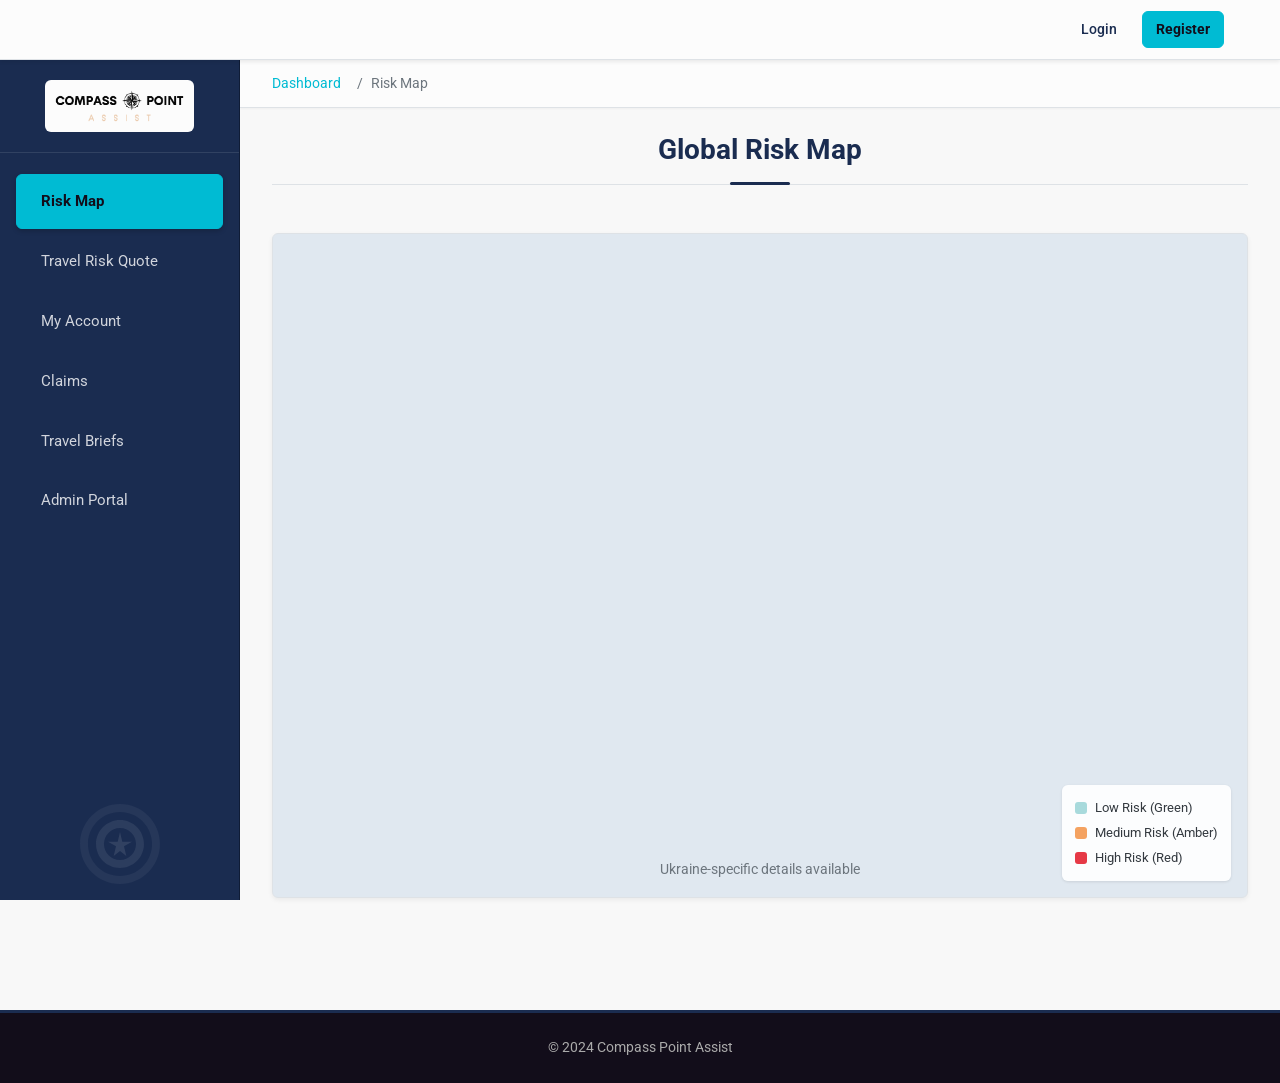
==== commit 4fd4692d: "hiii" ====
--- a/index.html
+++ b/index.html
@@ -10,7 +10,10 @@
     <link rel="stylesheet" href="style.css">
     <!-- Added styles -->
     <style>
+        /* Screen-reader only class */
         .sr-only { position: absolute; width: 1px; height: 1px; padding: 0; margin: -1px; overflow: hidden; clip: rect(0, 0, 0, 0); white-space: nowrap; border: 0; }
+
+        /* Google Translate Widget Styling */
         #google_translate_element { display: inline-block; vertical-align: middle; margin-left: 1rem; }
         .goog-te-gadget-simple { background-color: var(--light-color) !important; border: 1px solid var(--border-color) !important; padding: 0.35rem 0.6rem !important; border-radius: var(--border-radius) !important; font-size: 0.9rem !important; cursor: pointer; transition: border-color var(--transition-speed); }
         .goog-te-gadget-simple:hover { border-color: var(--accent-color) !important; }
@@ -19,14 +22,33 @@
         body > div.skiptranslate { display: none !important; visibility: hidden !important; opacity: 0 !important; height: 0 !important; width: 0 !important; margin: 0 !important; padding: 0 !important; }
         iframe#goog-gt-tt, .goog-te-tooltip { display: none !important; visibility: hidden !important; opacity: 0 !important; height: 0 !important; width: 0 !important; }
         body { top: 0px !important; }
+
+        /* Style for phone number input group */
         .phone-input-group { display: flex; gap: 0.5rem; }
-        .phone-input-group select { flex: 0 0 100px; }
-        .phone-input-group input[type="tel"] { flex: 1 1 auto; min-width: 150px; }
-        .traveller-item.form-row { grid-template-columns: repeat(auto-fit, minmax(140px, 1fr)); gap: 0.75rem; }
-        .form-text.validation-note { font-size: 0.85rem; color: var(--danger-color); margin-top: -0.5rem; margin-bottom: 1rem; padding: 0.5rem; background-color: hsla(354, 70%, 54%, 0.05); border: 1px solid hsla(354, 70%, 54%, 0.2); border-radius: var(--border-radius); }
-        /* Hide quote options and subscription details initially */
-        #quote-options-container,
-        #subscription-details-container { display: none; }
+        .phone-input-group select { flex: 0 0 100px; /* Fixed width for country code */ }
+        .phone-input-group input[type="tel"] { flex: 1 1 auto; /* Allow phone number input to grow */ min-width: 150px; }
+
+         /* Style adjustments for traveller item row */
+         .traveller-item.form-row {
+            grid-template-columns: repeat(auto-fit, minmax(140px, 1fr)); /* Allow more items per row */
+            gap: 0.75rem; /* Adjust gap */
+         }
+         .form-text.validation-note {
+             font-size: 0.85rem;
+             color: var(--danger-color); /* Use danger color for visibility */
+             margin-top: -0.5rem; /* Adjust spacing */
+             margin-bottom: 1rem;
+             padding: 0.5rem;
+             background-color: hsla(354, 70%, 54%, 0.05); /* Light red background */
+             border: 1px solid hsla(354, 70%, 54%, 0.2);
+             border-radius: var(--border-radius);
+         }
+         /* Hide quote options and subscription details initially */
+         #quote-options-container,
+         #subscription-details-container,
+         #quote-separator,
+         #subscription-separator { display: none; }
+
          /* Style for eligibility errors */
          #eligibility-error-message {
              display: none; /* Hidden by default */
@@ -52,17 +74,22 @@
              padding-top: 0;
              border-top: none; /* Remove border since separator is added */
          }
+         /* Hide accept button when subscription shows */
+          #plan-section.subscription-active #accept-quote-btn { display: none; }
     </style>
 </head>
 <body>
+    <!-- === HEADER === -->
     <header class="main-header">
         <div class="container header-container">
              <div class="header-left"> <button id="mobile-menu-toggle" aria-label="Toggle Menu" aria-expanded="false"> <span class="hamburger-icon"></span> </button> <div id="google_translate_element"></div> </div>
              <div class="header-actions"> <a href="#login-section" class="header-link login-link" data-target="login-section">Login</a> <a href="#login-section" class="header-link register-link" data-target="login-section">Register</a> </div>
         </div>
     </header>
+    <!-- === END HEADER === -->
 
     <div class="dashboard-layout">
+        <!-- === SIDEBAR === -->
         <aside class="sidebar">
              <div class="sidebar-header"> <a href="#" class="sidebar-logo"> <img src="compass-point-assist-logo.png" alt="Compass Point Assist Logo"> </a> </div>
              <nav class="sidebar-nav">
@@ -77,8 +104,11 @@
              </nav>
              <div class="sidebar-footer-graphic"></div>
         </aside>
-
+        <!-- === END SIDEBAR === -->
+
+        <!-- === MAIN CONTENT AREA === -->
         <main class="content-area">
+            <!-- === BREADCRUMB === -->
             <div class="breadcrumb-bar">
                 <nav aria-label="breadcrumb">
                     <ol class="breadcrumb">
@@ -87,259 +117,126 @@
                     </ol>
                 </nav>
             </div>
-
-            <!-- --- Map Section (Unchanged) --- -->
+            <!-- === END BREADCRUMB === -->
+
+            <!-- === Map Section === -->
             <section id="map-section" class="dashboard-section active fade-in">
                 <h2>Global Risk Map</h2>
                 <div class="section-content"> <div id="map" class="risk-map-placeholder"> <iframe src="https://map-ashen-two.vercel.app/" style="width: 100%; height: 600px; border: none;" loading="lazy" title="Global Risk Map"></iframe> <div class="map-legend"> <div class="legend-item"><span class="legend-color legend-green"></span> Low Risk (Green)</div> <div class="legend-item"><span class="legend-color legend-amber"></span> Medium Risk (Amber)</div> <div class="legend-item"><span class="legend-color legend-red"></span> High Risk (Red)</div> </div> <p class="map-ukraine-note">Ukraine-specific details available</p> </div> </div>
             </section>
-
-            <!-- --- Travel Risk Quote Section (Restructured) --- -->
+            <!-- === END Map Section === -->
+
+            <!-- === Travel Risk Quote Section === -->
             <section id="plan-section" class="dashboard-section card fade-in" data-delay="0.1">
                 <h2>Travel Risk Quote & Subscription</h2>
-
                 <!-- Part 1: Eligibility Check -->
                 <div id="eligibility-check-container">
                     <h3>1. Check Eligibility</h3>
-                    <div class="section-content" style="padding-bottom: 0;"> <!-- Reduced bottom padding -->
-                        <p class="section-description" style="text-align: left; margin-bottom: 1rem;">Please provide the following details to check eligibility and view quote options.</p>
-                        <div class="form-row">
-                            <div class="form-group">
-                                <label for="eligibility-dob">Date of Birth (Primary Traveller)</label>
-                                <input type="date" id="eligibility-dob" name="eligibility_dob" required>
-                            </div>
-                             <div class="form-group">
-                                <label for="eligibility-passport-expiry">Passport Expiry Date</label>
-                                <input type="date" id="eligibility-passport-expiry" name="eligibility_passport_expiry" required>
-                            </div>
-                        </div>
-                        <div class="form-row">
-                             <div class="form-group">
-                                <label for="eligibility-start-date">Travel Start Date</label>
-                                <input type="date" id="eligibility-start-date" name="eligibility_start_date" required>
-                            </div>
-                            <div class="form-group">
-                                <label for="eligibility-end-date">Travel End Date</label>
-                                <input type="date" id="eligibility-end-date" name="eligibility_end_date" required>
-                                <p class="form-text validation-note" style="margin-top: 0.5rem;">Passport must be valid for at least 90 days after Travel End Date.</p>
-                            </div>
-                        </div>
-                        <!-- Error Message Area -->
+                    <div class="section-content" style="padding-bottom: 0;">
+                        <p class="section-description" style="text-align: left; margin-bottom: 1rem;">Provide details to check eligibility.</p>
+                        <div class="form-row"><div class="form-group"><label for="eligibility-dob">Date of Birth</label><input type="date" id="eligibility-dob" required></div><div class="form-group"><label for="eligibility-passport-expiry">Passport Expiry Date</label><input type="date" id="eligibility-passport-expiry" required></div></div>
+                        <div class="form-row"><div class="form-group"><label for="eligibility-start-date">Travel Start Date</label><input type="date" id="eligibility-start-date" required></div><div class="form-group"><label for="eligibility-end-date">Travel End Date</label><input type="date" id="eligibility-end-date" required><p class="form-text validation-note" style="margin-top: 0.5rem;">Passport must be valid 90+ days after Travel End Date.</p></div></div>
                         <div id="eligibility-error-message"></div>
-                        <!-- Check Button -->
-                        <div class="form-actions" style="border-top: none; padding-top: 0; margin-top: 1rem;">
-                            <button type="button" id="check-eligibility-btn" class="btn btn-primary btn-large">
-                                <span class="btn-text">Check Eligibility & View Quote Options</span>
-                                <span class="loading-spinner" style="display: none;"></span>
-                            </button>
-                        </div>
+                        <div class="form-actions" style="border-top: none; padding-top: 0; margin-top: 1rem;"><button type="button" id="check-eligibility-btn" class="btn btn-primary btn-large"><span class="btn-text">Check Eligibility</span><span class="loading-spinner"></span></button></div>
                     </div>
-                </div> <!-- End Eligibility Check Container -->
-
-                <!-- Separator Line -->
-                <hr class="form-separator" id="quote-separator" style="display: none;">
-
-                <!-- Part 2: Quote Options (Initially Hidden) -->
+                </div>
+                <hr class="form-separator" id="quote-separator">
+                <!-- Part 2: Quote Options -->
                 <div id="quote-options-container">
                     <h3>2. Generate Your Quote</h3>
                     <div class="section-content">
-                        <form id="travel-plan-form"> <!-- Still useful for grouping quote inputs -->
-                            <div class="form-row">
-                                <div class="form-group"> <label for="total-days">Total Trip Days</label> <input type="number" id="total-days" name="total-days" value="0" readonly class="readonly-input"> </div>
-                                <div class="form-group"> <label for="days-amber">Days in Amber Zone(s)</label> <input type="number" id="days-amber" name="days-amber" min="0" value="0" required> </div>
-                                <div class="form-group"> <label for="days-red">Days in Red Zone(s)</label> <input type="number" id="days-red" name="days-red" min="0" value="0" required> </div>
-                                <div class="form-group"> <label for="days-green">Days in Green Zone(s)</label> <input type="number" id="days-green" name="days-green" min="0" value="0" readonly class="readonly-input"> </div>
-                            </div>
-                             <div class="coverage-options">
-                                <h3>Standard Coverage</h3>
-                                <div class="form-row">
-                                    <div class="form-group"> <label for="medical-coverage">Emergency Medical Coverage</label> <select id="medical-coverage" name="medical-coverage"> <option value="50000">$50,000</option> <option value="100000">$100,000</option> <option value="150000">$150,000</option> <option value="200000">$200,000</option> <option value="250000">$250,000</option> </select> </div>
-                                    <div class="form-group"> <label for="accident-coverage">Personal Accident Coverage</label> <select id="accident-coverage" name="accident-coverage"> <option value="50000">$50,000</option> <option value="100000">$100,000</option> <option value="150000">$150,000</option> <option value="200000">$200,000</option> <option value="250000">$250,000</option> </select> </div>
-                                </div>
-                                <div class="checkbox-group form-group"> <input type="checkbox" id="transit-coverage" name="transit-coverage"> <label for="transit-coverage">Add Optional Transit Coverage (up to 10 days in Europe)?</label> </div>
-                             </div>
-                             <div class="optional-addons">
-                                <h3>Optional Add-ons</h3>
-                                <div class="checkbox-group form-group"><input type="checkbox" id="kr-coverage" name="kr-coverage"><label for="kr-coverage">Add Kidnap, Ransom & Crisis Cover?</label></div>
-                                <div class="checkbox-group form-group"><input type="checkbox" id="evac-coverage" name="evac-coverage"><label for="evac-coverage">Add Political Evacuation & Relocation Cover?</label></div>
-                             </div>
-                             <div class="price-summary">
-                                <h3>Your Estimated Quote</h3>
-                                <div id="estimated-price">$0.00</div>
-                                <p class="price-note">(Price updates based on your selections)</p>
-                                <div class="form-actions">
-                                    <button type="button" id="accept-quote-btn" class="btn btn-accent btn-large">
-                                        <span class="btn-text">Accept Quote & Proceed</span>
-                                        <span class="loading-spinner" style="display: none;"></span>
-                                    </button>
-                                </div>
-                            </div>
-                        </form> <!-- End quote options form grouping -->
+                        <form id="travel-plan-form">
+                            <div class="form-row"><div class="form-group"><label for="total-days">Total Trip Days</label><input type="number" id="total-days" readonly class="readonly-input"></div><div class="form-group"><label for="days-amber">Days Amber</label><input type="number" id="days-amber" min="0" value="0" required></div><div class="form-group"><label for="days-red">Days Red</label><input type="number" id="days-red" min="0" value="0" required></div><div class="form-group"><label for="days-green">Days Green</label><input type="number" id="days-green" min="0" value="0" readonly class="readonly-input"></div></div>
+                            <div class="coverage-options"><h4>Standard Coverage</h4><div class="form-row"><div class="form-group"><label for="medical-coverage">Medical</label><select id="medical-coverage"><option value="50000">$50k</option><option value="100000">$100k</option><option value="150000">$150k</option><option value="200000">$200k</option><option value="250000">$250k</option></select></div><div class="form-group"><label for="accident-coverage">Accident</label><select id="accident-coverage"><option value="50000">$50k</option><option value="100000">$100k</option><option value="150000">$150k</option><option value="200000">$200k</option><option value="250000">$250k</option></select></div></div><div class="checkbox-group form-group"><input type="checkbox" id="transit-coverage"><label for="transit-coverage">Add Transit?</label></div></div>
+                            <div class="optional-addons"><h4>Optional Add-ons</h4><div class="checkbox-group form-group"><input type="checkbox" id="kr-coverage"><label for="kr-coverage">Add K&R?</label></div><div class="checkbox-group form-group"><input type="checkbox" id="evac-coverage"><label for="evac-coverage">Add Evac?</label></div></div>
+                            <div class="price-summary"><h4>Estimated Quote</h4><div id="estimated-price">$0.00</div><p class="price-note">(Updates)</p><div class="form-actions"><button type="button" id="accept-quote-btn" class="btn btn-accent btn-large"><span class="btn-text">Accept & Proceed</span><span class="loading-spinner"></span></button></div></div>
+                        </form>
                     </div>
-                </div> <!-- End Quote Options Container -->
-
-                <!-- Separator Line -->
-                 <hr class="form-separator" id="subscription-separator" style="display: none;">
-
-                <!-- Part 3: Subscription Details (Initially Hidden) -->
+                </div>
+                <hr class="form-separator" id="subscription-separator">
+                <!-- Part 3: Subscription Details -->
                 <div id="subscription-details-container">
                      <h3>3. Complete Subscription Details</h3>
                      <div class="section-content">
-                         <p class="section-description" style="text-align: left; margin-bottom: 1rem;">Please provide your final details to purchase the travel cover.</p>
-                         <form id="travel-registration-form"> <!-- This form submits -->
+                         <p class="section-description" style="text-align: left; margin-bottom: 1rem;">Provide final details.</p>
+                         <form id="travel-registration-form">
                             <div class="admin-grid">
-                                <!-- Personal Info -->
-                                <div class="admin-widget">
-                                    <h4>Personal Information</h4> <!-- Changed to H4 for less emphasis -->
-                                    <div class="widget-content">
-                                         <!-- Fields: Name, DOB (pre-filled?), Email, Phone, WhatsApp, Address, Country, Nationality, Passport, Org -->
-                                         <div class="form-group"> <label for="reg-c-name">Full Name</label> <input type="text" id="reg-c-name" name="c_name" required> </div>
-                                         <div class="form-group"> <label for="reg-c-dob-display">Date of Birth</label> <input type="text" id="reg-c-dob-display" name="reg-c-dob-display" readonly class="readonly-input"> </div> <!-- Display DOB -->
-                                         <div class="form-group"> <label for="reg-c-email">Email Address</label> <input type="email" id="reg-c-email" name="c_email" required> </div>
-                                          <div class="form-group">
-                                            <label for="reg-c-phone">Phone Number</label>
-                                            <div class="phone-input-group">
-                                                <select id="reg-c-phone-code" name="c_phone_code" required><option value="">Code</option><option value="+1">+1</option><option value="+44">+44</option><option value="+49">+49</option><option value="+91">+91</option></select>
-                                                <input type="tel" id="reg-c-phone" name="c_phone" required placeholder="Your number">
-                                            </div>
-                                          </div>
-                                          <div class="form-group">
-                                            <label for="reg-c-whats-app">WhatsApp Number</label>
-                                            <div class="phone-input-group">
-                                                <select id="reg-c-whatsapp-code" name="c_whatsapp_code" required><option value="">Code</option><option value="+1">+1</option><option value="+44">+44</option><option value="+49">+49</option><option value="+91">+91</option></select>
-                                                <input type="tel" id="reg-c-whats-app" name="c_whats_app" required placeholder="WhatsApp number">
-                                            </div>
-                                          </div>
-                                          <div class="form-group"> <label for="reg-c-address">Full Address</label> <input type="text" id="reg-c-address" name="c_address" required> </div>
-                                          <div class="form-row">
-                                                <div class="form-group"> <label for="reg-c-country">Country of Residence</label> <input type="text" id="reg-c-country" name="c_country" required> </div>
-                                                <div class="form-group"> <label for="reg-c-nationality">Nationality</label> <input type="text" id="reg-c-nationality" name="c_nationality" required> </div>
-                                          </div>
-                                           <div class="form-row">
-                                                <div class="form-group"> <label for="reg-c-passport-no">Passport Number</label> <input type="text" id="reg-c-passport-no" name="c_passport_no" required> </div>
-                                                <div class="form-group"> <label for="reg-c-passport-expiry-display">Passport Expiry Date</label> <input type="text" id="reg-c-passport-expiry-display" name="reg-c-passport-expiry-display" readonly class="readonly-input"> </div><!-- Display Expiry -->
-                                           </div>
-                                           <div class="form-group"> <label for="reg-c-organization">Organisation/Company (Optional)</label> <input type="text" id="reg-c-organization" name="c_organization"> </div>
-                                    </div>
-                                </div>
-                                <!-- Travel Details -->
-                                <div class="admin-widget">
-                                    <h4>Travel Details</h4>
-                                    <div class="widget-content">
-                                        <div class="form-row">
-                                            <div class="form-group"> <label for="reg-trip-start-date-display">Travel Start Date</label> <input type="text" id="reg-trip-start-date-display" readonly class="readonly-input"> </div>
-                                            <div class="form-group"> <label for="reg-trip-end-date-display">Travel End Date</label> <input type="text" id="reg-trip-end-date-display" readonly class="readonly-input"> </div>
-                                        </div>
-                                        <div class="form-group"> <label for="reg-trip-purpose">Primary Purpose of Stay</label> <select id="reg-trip-purpose" name="trip_purpose" required><option value="">-- Select --</option><option value="humanitarian">Humanitarian</option><option value="journalism">Journalism</option><option value="business">Business</option><option value="personal">Personal</option><option value="other">Other</option></select> </div>
-                                        <div class="form-group"> <label>Primary Cities/Regions of Stay</label> <div id="destinations-list"><div class="destination-item form-row" style="margin-bottom: 0.5rem; align-items: center; gap: 0.5rem;"><div class="form-group" style="margin-bottom: 0; flex-grow: 1;"><label for="reg-dest-name-1" class="sr-only">Destination Name</label><input type="text" id="reg-dest-name-1" name="destinations[0][name]" required placeholder="City/Region"></div><div class="form-group" style="margin-bottom: 0; flex-grow: 1;"><label for="reg-dest-stay-1" class="sr-only">Hotel/Accomm.</label><input type="text" id="reg-dest-stay-1" name="destinations[0][stay]" placeholder="Hotel/Accomm. (Opt)"></div></div></div> <button type="button" id="add-destination-btn" class="btn btn-secondary btn-small" style="margin-top: 0.5rem;" onclick="alert('Add Destination requires JS.')">Add Destination</button> </div>
-                                        <div class="form-group checkbox-group"> <input type="checkbox" id="reg-is-company-arranged" name="is_company_arranged"> <label for="reg-is-company-arranged">Travel arranged by Company?</label> </div>
-                                        <div id="company-details" style="display: none;"> <div class="form-group"> <label for="reg-company-name">Company Name</label> <input type="text" id="reg-company-name" name="company_name"> </div> </div>
-                                        <div class="form-group"> <label for="reg-stay-name">Primary Hotel Name (if known)</label> <input type="text" id="reg-stay-name" name="stay_name"> </div>
-                                    </div>
-                                </div>
-                                <!-- Additional Travellers -->
-                                <div class="admin-widget">
-                                    <h4>Additional Travellers</h4>
-                                    <div class="widget-content">
-                                        <p style="font-size: 0.9rem; color: var(--text-muted); margin-bottom: 1rem;">List others travelling with you.</p>
-                                        <div id="travellers-list">
-                                            <div class="traveller-item form-row" style="margin-bottom: 0.5rem; align-items: flex-start;">
-                                                <div class="form-group"> <label for="reg-traveller-name-1">Name</label> <input type="text" id="reg-traveller-name-1" name="travellers[0][name]" required> </div>
-                                                <div class="form-group"> <label for="reg-traveller-bdate-1">DOB</label> <input type="date" id="reg-traveller-bdate-1" name="travellers[0][birthdate]" required> </div>
-                                                <div class="form-group"> <label for="reg-traveller-passport-no-1">Passport No.</label> <input type="text" id="reg-traveller-passport-no-1" name="travellers[0][passport_no]" required> </div>
-                                                <div class="form-group"> <label for="reg-traveller-passport-expiry-1">Passport Expiry</label> <input type="date" id="reg-traveller-passport-expiry-1" name="travellers[0][passport_expiry]" required> </div>
-                                            </div>
-                                        </div>
-                                        <button type="button" id="add-traveller-btn" class="btn btn-secondary btn-small" style="margin-top: 0.5rem;" onclick="alert('Add Traveller requires JS.')">Add Traveller</button>
-                                    </div>
-                                </div>
-                                <!-- Emergency Contact -->
-                                <div class="admin-widget">
-                                    <h4>Emergency Contact</h4>
-                                    <div class="widget-content">
-                                        <div class="form-row">
-                                            <div class="form-group"> <label for="reg-emergency-contact-name">Full Name</label> <input type="text" id="reg-emergency-contact-name" name="emergency_contact_name" required> </div>
-                                            <div class="form-group"> <label for="reg-emergency-contact-phone">Phone</label> <input type="tel" id="reg-emergency-contact-phone" name="emergency_contact_phone" required> </div>
-                                        </div>
-                                        <div class="form-group"> <label for="reg-emergency-contact-relation">Relationship</label> <input type="text" id="reg-emergency-contact-relation" name="emergency_contact_relation" required> </div>
-                                    </div>
-                                </div>
-                                <!-- Health Info -->
-                                <div class="admin-widget">
-                                    <h4>Health Information (Optional)</h4>
-                                    <div class="widget-content">
-                                        <div class="form-group"> <label for="reg-medical-conditions">Conditions</label> <textarea id="reg-medical-conditions" name="medical_conditions" rows="2"></textarea> </div>
-                                        <div class="form-group"> <label for="reg-current-medications">Medications</label> <textarea id="reg-current-medications" name="current_medications" rows="2"></textarea> </div>
-                                        <div class="form-group"> <label for="reg-allergies">Allergies</label> <textarea id="reg-allergies" name="allergies" rows="2"></textarea> </div>
-                                        <div class="form-row">
-                                            <div class="form-group"> <label for="reg-blood-type">Blood Type</label> <input type="text" id="reg-blood-type" name="blood_type"> </div>
-                                            <div class="form-group"></div>
-                                        </div>
-                                        <div class="form-group"> <label for="reg-special-assistance">Assistance Needs</label> <textarea id="reg-special-assistance" name="special_assistance" rows="1"></textarea> </div>
-                                    </div>
-                                </div>
-                                <!-- Consent -->
-                                <div class="admin-widget">
-                                    <h4>Consent</h4>
-                                    <div class="widget-content">
-                                        <div class="form-group checkbox-group" style="margin-bottom: 0;"> <input type="checkbox" id="reg-consent" name="consent" value="true" required> <label for="reg-consent" style="font-weight: normal;">I consent to the use of my provided information by Compass Point Assist or its appointed network medical partners in the event of an emergency. <span style="color:red;">*</span></label> </div>
-                                    </div>
-                                </div>
-                            </div> <!-- end admin-grid for subscription -->
-                            <!-- Submit Button for Subscription Form -->
-                            <div class="form-actions" style="text-align: center; border-top: none; padding-top: var(--spacing-unit); margin-top: calc(var(--spacing-unit)*1.5);">
-                                <button type="submit" class="btn btn-primary btn-large">
-                                    <span class="btn-text">Submit Subscription & Purchase</span>
-                                    <span class="loading-spinner" style="display: none;"></span>
-                                </button>
+                                <div class="admin-widget"><h4>Personal Info</h4><div class="widget-content"><div class="form-group"><label>Name</label><input id="reg-c-name" required></div><div class="form-group"><label>DOB</label><input id="reg-c-dob-display" readonly class="readonly-input"></div><div class="form-group"><label>Email</label><input type="email" id="reg-c-email" required></div><div class="form-group"><label>Phone</label><div class="phone-input-group"><select id="reg-c-phone-code" required><option>...</option></select><input type="tel" id="reg-c-phone" required></div></div><div class="form-group"><label>WhatsApp</label><div class="phone-input-group"><select id="reg-c-whatsapp-code" required><option>...</option></select><input type="tel" id="reg-c-whats-app" required></div></div><div class="form-group"><label>Address</label><input id="reg-c-address" required></div><div class="form-row"><div class="form-group"><label>Country</label><input id="reg-c-country" required></div><div class="form-group"><label>Nationality</label><input id="reg-c-nationality" required></div></div><div class="form-row"><div class="form-group"><label>Passport No.</label><input id="reg-c-passport-no" required></div><div class="form-group"><label>Expiry</label><input id="reg-c-passport-expiry-display" readonly class="readonly-input"></div></div><div class="form-group"><label>Org. (Opt)</label><input id="reg-c-organization"></div></div></div>
+                                <div class="admin-widget"><h4>Travel Details</h4><div class="widget-content"><div class="form-row"><div class="form-group"><label>Start</label><input id="reg-trip-start-date-display" readonly></div><div class="form-group"><label>End</label><input id="reg-trip-end-date-display" readonly></div></div><div class="form-group"><label>Purpose</label><select id="reg-trip-purpose" required><option>...</option></select></div><div class="form-group"><label>Cities/Regions</label><div id="destinations-list"><div class="destination-item form-row">...</div></div><button type="button" class="btn btn-secondary btn-small">Add</button></div><div class="form-group checkbox-group"><input type="checkbox" id="reg-is-company-arranged"><label for="reg-is-company-arranged">Company Arranged?</label></div><div id="company-details" style="display: none;"><div class="form-group"><label>Company</label><input id="reg-company-name"></div></div><div class="form-group"><label>Hotel (Opt)</label><input id="reg-stay-name"></div></div></div>
+                                <div class="admin-widget"><h4>Add'l Travellers</h4><div class="widget-content"><p>List others.</p><div id="travellers-list"><div class="traveller-item form-row"><div class="form-group"><label>Name</label><input required></div><div class="form-group"><label>DOB</label><input type="date" required></div><div class="form-group"><label>Passport</label><input required></div><div class="form-group"><label>Expiry</label><input type="date" required></div></div></div><button type="button" class="btn btn-secondary btn-small">Add</button></div></div>
+                                <div class="admin-widget"><h4>Emergency Contact</h4><div class="widget-content"><div class="form-row"><div class="form-group"><label>Name</label><input required></div><div class="form-group"><label>Phone</label><input type="tel" required></div></div><div class="form-group"><label>Relationship</label><input required></div></div></div>
+                                <div class="admin-widget"><h4>Health Info (Opt)</h4><div class="widget-content"><div class="form-group"><label>Conditions</label><textarea rows="2"></textarea></div><div class="form-group"><label>Medications</label><textarea rows="2"></textarea></div><div class="form-group"><label>Allergies</label><textarea rows="2"></textarea></div><div class="form-row"><div class="form-group"><label>Blood Type</label><input></div><div class="form-group"></div></div><div class="form-group"><label>Needs</label><textarea rows="1"></textarea></div></div></div>
+                                <div class="admin-widget"><h4>Consent</h4><div class="widget-content"><div class="form-group checkbox-group"><input type="checkbox" id="reg-consent" value="true" required><label for="reg-consent">I consent... <span style="color:red;">*</span></label></div></div></div>
                             </div>
-                        </form> <!-- end travel-registration-form -->
+                            <div class="form-actions" style="text-align: center; margin-top: 1.5rem;"><button type="submit" class="btn btn-primary btn-large"><span class="btn-text">Submit & Purchase</span><span class="loading-spinner"></span></button></div>
+                        </form>
                      </div>
-                </div> <!-- end subscription-details-container -->
-
-            </section> <!-- end plan-section -->
-
-            <!-- --- Login Section --- -->
+                </div>
+            </section>
+            <!-- === END Travel Risk Quote Section === -->
+
+            <!-- === Login Section === -->
             <section id="login-section" class="dashboard-section card fade-in" data-delay="0.2">
-                 <h2>Login / Register</h2>
-                 <div class="section-content"><div class="login-register-grid"><form id="register-form" class="form-box"><h3>Register</h3><div class="form-group"> <label for="reg-email">Your Email:</label> <input type="email" id="reg-email" required placeholder="you@example.com"> </div><div class="form-group"> <label for="reg-password">Choose Password:</label> <input type="password" id="reg-password" required placeholder="••••••••"> </div><div class="form-actions"> <button type="submit" class="btn btn-success"> <span class="btn-text">Register Now</span> <span class="loading-spinner" style="display: none;"></span> </button> </div></form><form id="login-form" class="form-box"><h3>Login</h3><div class="form-group"> <label for="login-email">Your Email:</label> <input type="email" id="login-email" required placeholder="you@example.com"> </div><div class="form-group"> <label for="login-password">Your Password:</label> <input type="password" id="login-password" required placeholder="••••••••"> </div><div class="form-actions"> <button type="submit" class="btn btn-primary"> <span class="btn-text">Login</span> <span class="loading-spinner" style="display: none;"></span> </button> </div><p class="forgot-password-link"><a href="#" class="forgot-password" onclick="alert('Forgot Password action placeholder'); return false;">Forgot Password?</a></p></form></div></div>
-            </section>
-
-            <!-- --- Account Section --- -->
+                <h2>Login / Register</h2>
+                <div class="section-content"><div class="login-register-grid"><form id="register-form" class="form-box"><h3>Register</h3><div class="form-group"><label for="reg-email">Email:</label><input type="email" id="reg-email" required></div><div class="form-group"><label for="reg-password">Password:</label><input type="password" id="reg-password" required></div><div class="form-actions"><button type="submit" class="btn btn-success"><span class="btn-text">Register</span><span class="loading-spinner"></span></button></div></form><form id="login-form" class="form-box"><h3>Login</h3><div class="form-group"><label for="login-email">Email:</label><input type="email" id="login-email" required></div><div class="form-group"><label for="login-password">Password:</label><input type="password" id="login-password" required></div><div class="form-actions"><button type="submit" class="btn btn-primary"><span class="btn-text">Login</span><span class="loading-spinner"></span></button></div><p class="forgot-password-link"><a href="#">Forgot?</a></p></form></div></div>
+            </section>
+            <!-- === END Login Section === -->
+
+            <!-- === Account Section === -->
             <section id="account-section" class="dashboard-section card fade-in" data-delay="0.3">
                 <h2>My Account</h2>
-                <div class="section-content"><div class="emergency-contact-box"><h4>Emergency Assistance (24/7)</h4><p>For immediate help during a trip:</p><p><strong>Phone:</strong> <a href="tel:+442037907060">+44 (20) 3790 7060</a> (Example)</p><p><strong>Email:</strong> <a href="mailto:assist@example.com">assist@example.com</a> (Example)</p><p class="provider-note">Provided by Global Guardian (Example Partner)</p></div><div class="account-grid"><div class="placeholder-box account-widget"><h4>Active Policy Summary</h4><p>Policy ID: CPA-12345678</p><p>Valid: 2024-09-01 to 2025-08-31</p><p>Status: <span class="status-completed">Active</span></p><button class="btn btn-secondary btn-small" onclick="alert('Viewing Full Policy Details (Simulated)')" style="margin-top: 0.5rem;">View Full Details</button></div><div class="placeholder-box account-widget"><h4>My Profile</h4><p>Manage your contact information and password.</p><button class="btn btn-secondary btn-small" style="margin-top: 0.5rem;">Edit Profile</button></div><div class="placeholder-box account-widget"><h4>Billing & Subscription</h4><p>View payment history and manage subscription.</p><button class="btn btn-secondary btn-small" style="margin-top: 0.5rem;">Manage Billing</button></div></div></div>
-            </section>
-
-            <!-- --- Claims Section --- -->
+                <div class="section-content"><div class="emergency-contact-box"><h4>Emergency Assistance (24/7)</h4><p>Phone: <a href="tel:+442037907060">+44 (20) 3790 7060</a></p><p>Email: <a href="mailto:assist@example.com">assist@example.com</a></p><p class="provider-note">Partner: Global Guardian</p></div><div class="account-grid"><div class="placeholder-box account-widget"><h4>Policy Summary</h4><p>ID: CPA-12345</p><p>Valid: 2024-09-01 to 2025-08-31</p><p>Status: <span class="status-completed">Active</span></p><button class="btn btn-secondary btn-small">Details</button></div><div class="placeholder-box account-widget"><h4>My Profile</h4><p>Manage contact info.</p><button class="btn btn-secondary btn-small">Edit</button></div><div class="placeholder-box account-widget"><h4>Billing</h4><p>View history.</p><button class="btn btn-secondary btn-small">Manage</button></div></div></div>
+            </section>
+            <!-- === END Account Section === -->
+
+            <!-- === Claims Section === -->
             <section id="claims-section" class="dashboard-section card fade-in" data-delay="0.4">
                 <h2>Claims Center</h2>
-                <div class="section-content"><p class="section-description">Submit a new claim or view the status of existing claims. For emergencies, please use the 24/7 Assistance line.</p><div class="form-actions" style="margin-bottom: var(--spacing-unit); border-top: none; padding-top: 0;"><button class="btn btn-primary btn-large" onclick="alert('Navigating to New Claim Form (Simulated)')">File a New Claim</button></div><div class="claims-list"><h4>My Claims History</h4><div class="table-wrapper claims-table-wrapper"><table id="claims-table"><thead><tr><th>Claim ID</th><th>Date Submitted</th><th>Incident Type</th><th>Status</th><th>Action</th></tr></thead><tbody><!-- Claims rows will be added by JS --></tbody></table></div></div></div>
-            </section>
-
-            <!-- --- Briefs Section --- -->
+                <div class="section-content"><p class="section-description">Submit/view claims. Use 24/7 line for emergencies.</p><div class="form-actions" style="margin-bottom: 1rem; border: none; padding: 0;"><button class="btn btn-primary btn-large">File New Claim</button></div><div class="claims-list"><h4>My Claims History</h4><div class="table-wrapper claims-table-wrapper"><table id="claims-table"><thead><tr><th>ID</th><th>Date</th><th>Type</th><th>Status</th><th>Action</th></tr></thead><tbody><!-- JS fills this --></tbody></table></div></div></div>
+            </section>
+            <!-- === END Claims Section === -->
+
+            <!-- === Briefs Section === -->
             <section id="briefs-section" class="dashboard-section card fade-in" data-delay="0.5">
                 <h2>Travel Briefs & Country Info</h2>
-                <div class="section-content"><p class="section-description">Access detailed, downloadable pre-travel briefs for specific countries or regions, including risk assessments, cultural notes, and emergency contacts.</p><div class="briefs-search-area"><div class="form-group"><label for="brief-country-search">Search for Country Brief:</label><div class="search-input-group"><input type="text" id="brief-country-search" placeholder="e.g., France"><button class="btn btn-primary"><span class="btn-text">Search</span></button></div></div></div><div class="featured-briefs"><h4>Featured & Recent Briefs</h4><ul class="brief-list"><li><a href="#"><span class="brief-icon pdf">PDF</span> Brief: Germany (August 2024) <span class="brief-risk low">Low Risk</span></a></li><li><a href="#"><span class="brief-icon web">WEB</span> Brief: Ukraine Update (August 2024) <span class="brief-risk high">High Risk</span></a></li><li><a href="#"><span class="brief-icon pdf">PDF</span> Brief: Transit through Europe Guide <span class="brief-risk low">Low Risk</span></a></li><li><a href="#"><span class="brief-icon web">WEB</span> Brief: General Safety Tips <span class="brief-risk info">Info</span></a></li></ul></div></div>
-            </section>
-
-            <!-- --- Admin Section --- -->
+                <div class="section-content"><p class="section-description">Access detailed pre-travel briefs.</p><div class="briefs-search-area"><div class="form-group"><label for="brief-country-search">Search Country Brief:</label><div class="search-input-group"><input type="text" id="brief-country-search" placeholder="e.g., France"><button class="btn btn-primary">Search</button></div></div></div><div class="featured-briefs"><h4>Featured Briefs</h4><ul class="brief-list"><li><a><span class="brief-icon pdf">PDF</span> Germany <span class="brief-risk low">Low</span></a></li><li><a><span class="brief-icon web">WEB</span> Ukraine <span class="brief-risk high">High</span></a></li></ul></div></div>
+            </section>
+            <!-- === END Briefs Section === -->
+
+            <!-- === Admin Portal Section === -->
             <section id="admin-section" class="dashboard-section admin-dashboard fade-in" data-delay="0.6">
                  <h2>Admin Portal</h2>
-                 <div class="section-content"> <div class="admin-grid"> <!-- Admin widgets go here --> </div> </div>
-            </section>
+                 <div class="section-content">
+                    <div class="admin-grid">
+                        <!-- Update Risk Widget -->
+                        <div class="admin-widget"><h3>Update Country Risk</h3><div class="widget-content"><form id="update-risk-form"> <div class="form-group"><label for="admin-country">Country:</label><input type="text" id="admin-country" required></div> <div class="form-group"><label for="admin-risk">Risk:</label><select id="admin-risk" required><option>Green</option><option>Amber</option><option>Red</option></select></div> <div class="form-actions"><button type="submit" class="btn btn-primary"><span class="btn-text">Update</span><span class="loading-spinner"></span></button></div> <div class="status-message" id="update-risk-status"></div> </form><hr class="widget-divider"><form id="bulk-upload-form"> <div class="form-group"><label class="file-upload-label">Upload Risk File:</label><div class="file-upload-wrapper"><input type="file" id="risk-file-upload" required><label for="risk-file-upload" class="btn btn-secondary file-input-button">Choose</label><span class="file-name">No file</span></div></div> <div class="form-actions"><button type="submit" class="btn btn-secondary"><span class="btn-text">Upload</span><span class="loading-spinner"></span></button></div> <div class="status-message" id="bulk-upload-status"></div> </form></div></div>
+                        <!-- View Purchases Widget -->
+                        <div class="admin-widget"><h3>View Purchases</h3><div class="widget-content"><div class="form-actions text-right"><button class="btn btn-secondary btn-small">Download CSV</button></div><div class="table-wrapper admin-table-wrapper"><table id="purchases-table"><thead><tr><th>ID</th><th>User</th><th>Zones</th><th>Dates</th><th>Price</th><th>Status</th><th>Action</th></tr></thead><tbody><!-- JS fills this --></tbody></table></div></div></div>
+                        <!-- Manage Pricing Widget -->
+                        <div class="admin-widget"><h3>Manage Pricing</h3><div class="widget-content"><form id="update-pricing-form"> <div class="form-group"><label for="price-zone">Zone:</label><select id="price-zone" required><option>Green</option><option>Amber</option><option>Red</option><option>Transit</option></select></div> <div class="form-group"><label for="price-value">Price (€):</label><input type="number" id="price-value" step="0.01" required></div> <div class="form-group"><label for="coverage-level">Level:</label><select id="coverage-level" required><option>Base</option><option>Medical</option><option>Accident</option></select></div> <div class="form-actions"><button type="submit" class="btn btn-primary"><span class="btn-text">Update</span><span class="loading-spinner"></span></button></div> <div class="status-message" id="update-pricing-status"></div> </form></div></div>
+                        <!-- Claims Management Widget -->
+                        <div class="admin-widget"><h3>Claims Management</h3><div class="widget-content widget-summary"><ul class="summary-list"><li>New: 3</li><li>Pending: 8</li><li>Closed: 15</li></ul><div class="form-actions"><button class="btn btn-primary">Manage</button></div></div></div>
+                        <!-- Benefit Config Widget -->
+                        <div class="admin-widget"><h3>Benefit Config</h3><div class="widget-content widget-summary"><ul class="summary-list"><li>Tiers: 5</li><li>K&R: Enabled</li><li>Green Rate: €2.50</li></ul><div class="form-actions"><button class="btn btn-primary">Edit</button></div></div></div>
+                        <!-- Briefs Content Widget -->
+                        <div class="admin-widget"><h3>Briefs Content</h3><div class="widget-content widget-summary"><ul class="summary-list"><li>Total: 18</li><li>Updated: Today</li><li>Last: Colombia</li></ul><div class="form-actions"><button class="btn btn-primary">Manage</button></div></div></div>
+                    </div> <!-- End admin-grid -->
+                 </div> <!-- End section-content -->
+            </section>
+             <!-- === END Admin Portal Section === -->
 
         </main>
+        <!-- === END MAIN CONTENT AREA === -->
     </div>
 
+    <!-- === FOOTER === -->
     <footer class="footer">
-        <div class="container"> <p>© 2024 Compass Point Assist | Travel Risk Management Tool</p> </div>
+        <div class="container"> <p>© 2024 Compass Point Assist</p> </div>
     </footer>
-
-    <!-- Script file to be updated next -->
+    <!-- === END FOOTER === -->
+
+    <!-- Scripts -->
     <script src="script.js"></script>
-
-    <!-- Google Translate Scripts -->
     <script type="text/javascript"> function googleTranslateElementInit() { new google.translate.TranslateElement({pageLanguage: 'en', includedLanguages: 'en,de', layout: google.translate.TranslateElement.InlineLayout.SIMPLE, autoDisplay: false }, 'google_translate_element'); } </script>
     <script type="text/javascript" src="//translate.google.com/translate_a/element.js?cb=googleTranslateElementInit"></script>
 
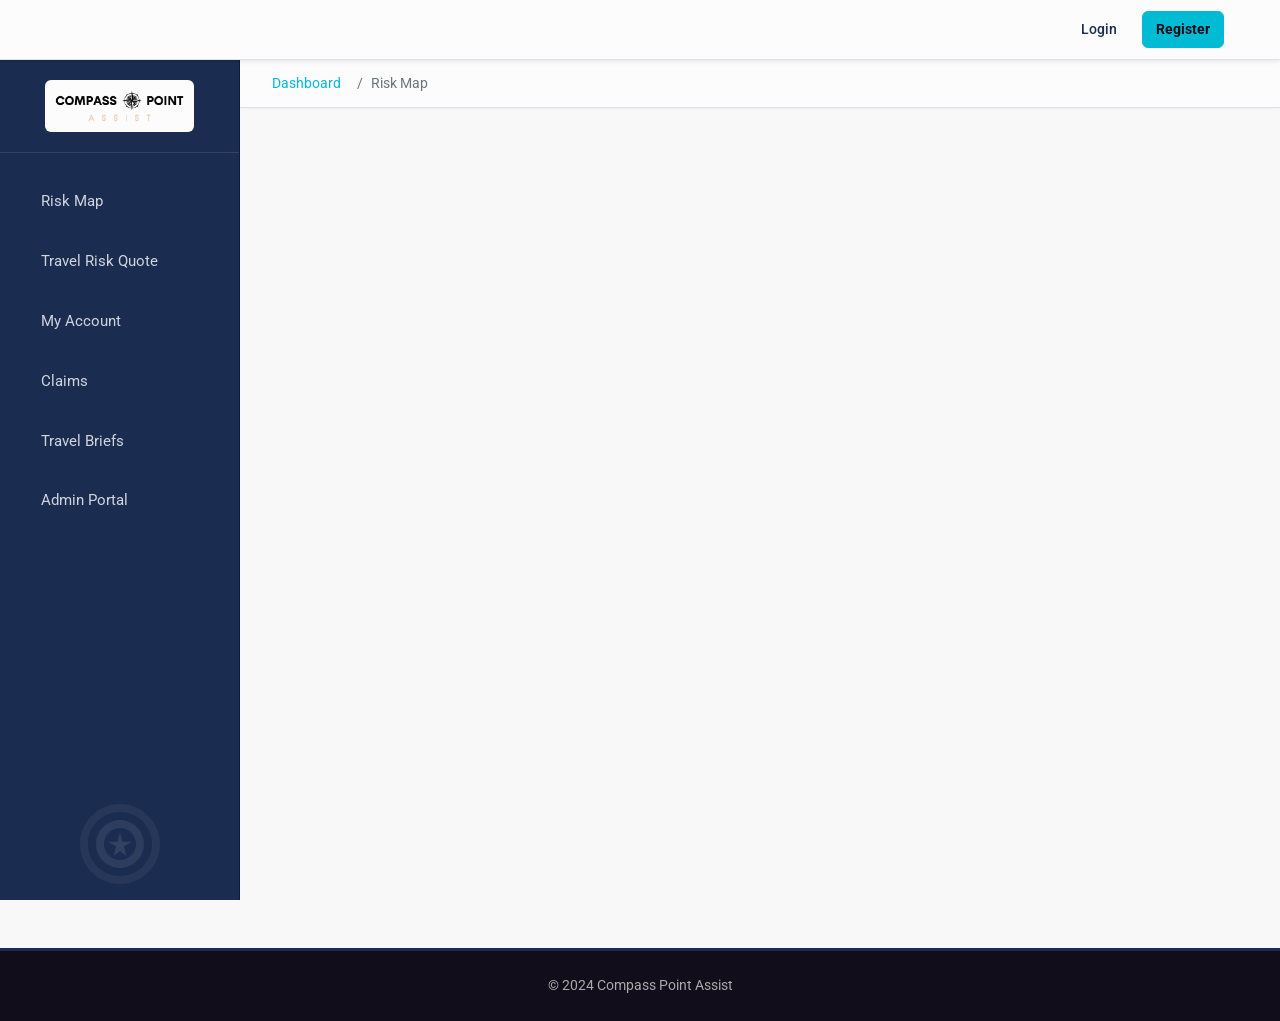
==== commit 568ec8f6: "llll" ====
--- a/index.html
+++ b/index.html
@@ -7,76 +7,9 @@
     <link rel="preconnect" href="https://fonts.googleapis.com">
     <link rel="preconnect" href="https://fonts.gstatic.com" crossorigin>
     <link href="https://fonts.googleapis.com/css2?family=Roboto:wght@300;400;500;700&display=swap" rel="stylesheet">
+    <!-- Link to the external stylesheet -->
     <link rel="stylesheet" href="style.css">
-    <!-- Added styles -->
-    <style>
-        /* Screen-reader only class */
-        .sr-only { position: absolute; width: 1px; height: 1px; padding: 0; margin: -1px; overflow: hidden; clip: rect(0, 0, 0, 0); white-space: nowrap; border: 0; }
-
-        /* Google Translate Widget Styling */
-        #google_translate_element { display: inline-block; vertical-align: middle; margin-left: 1rem; }
-        .goog-te-gadget-simple { background-color: var(--light-color) !important; border: 1px solid var(--border-color) !important; padding: 0.35rem 0.6rem !important; border-radius: var(--border-radius) !important; font-size: 0.9rem !important; cursor: pointer; transition: border-color var(--transition-speed); }
-        .goog-te-gadget-simple:hover { border-color: var(--accent-color) !important; }
-        .goog-te-gadget-simple span, .goog-te-menu-value span:first-child { color: var(--primary-color) !important; font-weight: var(--font-weight-medium); text-decoration: none !important; }
-        .goog-te-gadget-icon { display: none !important; }
-        body > div.skiptranslate { display: none !important; visibility: hidden !important; opacity: 0 !important; height: 0 !important; width: 0 !important; margin: 0 !important; padding: 0 !important; }
-        iframe#goog-gt-tt, .goog-te-tooltip { display: none !important; visibility: hidden !important; opacity: 0 !important; height: 0 !important; width: 0 !important; }
-        body { top: 0px !important; }
-
-        /* Style for phone number input group */
-        .phone-input-group { display: flex; gap: 0.5rem; }
-        .phone-input-group select { flex: 0 0 100px; /* Fixed width for country code */ }
-        .phone-input-group input[type="tel"] { flex: 1 1 auto; /* Allow phone number input to grow */ min-width: 150px; }
-
-         /* Style adjustments for traveller item row */
-         .traveller-item.form-row {
-            grid-template-columns: repeat(auto-fit, minmax(140px, 1fr)); /* Allow more items per row */
-            gap: 0.75rem; /* Adjust gap */
-         }
-         .form-text.validation-note {
-             font-size: 0.85rem;
-             color: var(--danger-color); /* Use danger color for visibility */
-             margin-top: -0.5rem; /* Adjust spacing */
-             margin-bottom: 1rem;
-             padding: 0.5rem;
-             background-color: hsla(354, 70%, 54%, 0.05); /* Light red background */
-             border: 1px solid hsla(354, 70%, 54%, 0.2);
-             border-radius: var(--border-radius);
-         }
-         /* Hide quote options and subscription details initially */
-         #quote-options-container,
-         #subscription-details-container,
-         #quote-separator,
-         #subscription-separator { display: none; }
-
-         /* Style for eligibility errors */
-         #eligibility-error-message {
-             display: none; /* Hidden by default */
-             color: var(--danger-color);
-             background-color: hsla(354, 70%, 54%, 0.1);
-             border: 1px solid hsla(354, 70%, 54%, 0.3);
-             padding: 0.75rem 1rem;
-             margin-top: 1rem;
-             margin-bottom: 1rem;
-             border-radius: var(--border-radius);
-             font-size: 0.9rem;
-             font-weight: var(--font-weight-medium);
-         }
-         /* Separator line */
-         .form-separator {
-             border: 0;
-             border-top: 2px solid var(--primary-color);
-             margin: 2rem 0 1.5rem 0;
-             opacity: 0.8;
-         }
-         #subscription-details-container {
-             margin-top: 0; /* Remove margin since separator is added */
-             padding-top: 0;
-             border-top: none; /* Remove border since separator is added */
-         }
-         /* Hide accept button when subscription shows */
-          #plan-section.subscription-active #accept-quote-btn { display: none; }
-    </style>
+    <!-- REMOVED INLINE STYLES - Now in style.css -->
 </head>
 <body>
     <!-- === HEADER === -->
@@ -134,10 +67,16 @@
                     <h3>1. Check Eligibility</h3>
                     <div class="section-content" style="padding-bottom: 0;">
                         <p class="section-description" style="text-align: left; margin-bottom: 1rem;">Provide details to check eligibility.</p>
-                        <div class="form-row"><div class="form-group"><label for="eligibility-dob">Date of Birth</label><input type="date" id="eligibility-dob" required></div><div class="form-group"><label for="eligibility-passport-expiry">Passport Expiry Date</label><input type="date" id="eligibility-passport-expiry" required></div></div>
-                        <div class="form-row"><div class="form-group"><label for="eligibility-start-date">Travel Start Date</label><input type="date" id="eligibility-start-date" required></div><div class="form-group"><label for="eligibility-end-date">Travel End Date</label><input type="date" id="eligibility-end-date" required><p class="form-text validation-note" style="margin-top: 0.5rem;">Passport must be valid 90+ days after Travel End Date.</p></div></div>
+                        <div class="form-row">
+                            <div class="form-group"><label for="eligibility-dob">Date of Birth</label><input type="date" id="eligibility-dob" name="eligibility_dob" required></div>
+                            <div class="form-group"><label for="eligibility-passport-expiry">Passport Expiry Date</label><input type="date" id="eligibility-passport-expiry" name="eligibility_passport_expiry" required></div>
+                        </div>
+                        <div class="form-row">
+                            <div class="form-group"><label for="eligibility-start-date">Travel Start Date</label><input type="date" id="eligibility-start-date" name="eligibility_start_date" required></div>
+                            <div class="form-group"><label for="eligibility-end-date">Travel End Date</label><input type="date" id="eligibility-end-date" name="eligibility_end_date" required><p class="form-text validation-note" style="margin-top: 0.5rem;">Passport must be valid 90+ days after Travel End Date.</p></div>
+                        </div>
                         <div id="eligibility-error-message"></div>
-                        <div class="form-actions" style="border-top: none; padding-top: 0; margin-top: 1rem;"><button type="button" id="check-eligibility-btn" class="btn btn-primary btn-large"><span class="btn-text">Check Eligibility</span><span class="loading-spinner"></span></button></div>
+                        <div class="form-actions no-border" style="padding-top: 0; margin-top: 1rem;"><button type="button" id="check-eligibility-btn" class="btn btn-primary btn-large"><span class="btn-text">Check Eligibility</span><span class="loading-spinner" style="display: none;"></span></button></div>
                     </div>
                 </div>
                 <hr class="form-separator" id="quote-separator">
@@ -146,10 +85,10 @@
                     <h3>2. Generate Your Quote</h3>
                     <div class="section-content">
                         <form id="travel-plan-form">
-                            <div class="form-row"><div class="form-group"><label for="total-days">Total Trip Days</label><input type="number" id="total-days" readonly class="readonly-input"></div><div class="form-group"><label for="days-amber">Days Amber</label><input type="number" id="days-amber" min="0" value="0" required></div><div class="form-group"><label for="days-red">Days Red</label><input type="number" id="days-red" min="0" value="0" required></div><div class="form-group"><label for="days-green">Days Green</label><input type="number" id="days-green" min="0" value="0" readonly class="readonly-input"></div></div>
-                            <div class="coverage-options"><h4>Standard Coverage</h4><div class="form-row"><div class="form-group"><label for="medical-coverage">Medical</label><select id="medical-coverage"><option value="50000">$50k</option><option value="100000">$100k</option><option value="150000">$150k</option><option value="200000">$200k</option><option value="250000">$250k</option></select></div><div class="form-group"><label for="accident-coverage">Accident</label><select id="accident-coverage"><option value="50000">$50k</option><option value="100000">$100k</option><option value="150000">$150k</option><option value="200000">$200k</option><option value="250000">$250k</option></select></div></div><div class="checkbox-group form-group"><input type="checkbox" id="transit-coverage"><label for="transit-coverage">Add Transit?</label></div></div>
-                            <div class="optional-addons"><h4>Optional Add-ons</h4><div class="checkbox-group form-group"><input type="checkbox" id="kr-coverage"><label for="kr-coverage">Add K&R?</label></div><div class="checkbox-group form-group"><input type="checkbox" id="evac-coverage"><label for="evac-coverage">Add Evac?</label></div></div>
-                            <div class="price-summary"><h4>Estimated Quote</h4><div id="estimated-price">$0.00</div><p class="price-note">(Updates)</p><div class="form-actions"><button type="button" id="accept-quote-btn" class="btn btn-accent btn-large"><span class="btn-text">Accept & Proceed</span><span class="loading-spinner"></span></button></div></div>
+                            <div class="form-row"><div class="form-group"><label for="total-days">Total Trip Days</label><input type="number" id="total-days" name="total_days" value="0" readonly class="readonly-input"></div><div class="form-group"><label for="days-amber">Days in Amber Zone(s)</label><input type="number" id="days-amber" name="days_amber" min="0" value="0" required></div><div class="form-group"><label for="days-red">Days in Red Zone(s)</label><input type="number" id="days-red" name="days_red" min="0" value="0" required></div><div class="form-group"><label for="days-green">Days in Green Zone(s)</label><input type="number" id="days-green" name="days_green" min="0" value="0" readonly class="readonly-input"></div></div>
+                            <div class="coverage-options"><h4>Standard Coverage</h4><div class="form-row"><div class="form-group"><label for="medical-coverage">Emergency Medical Coverage</label><select id="medical-coverage" name="medical_coverage"><option value="50000">$50,000</option><option value="100000">$100,000</option><option value="150000">$150,000</option><option value="200000">$200,000</option><option value="250000">$250,000</option></select></div><div class="form-group"><label for="accident-coverage">Personal Accident Coverage</label><select id="accident-coverage" name="accident_coverage"><option value="50000">$50,000</option><option value="100000">$100,000</option><option value="150000">$150,000</option><option value="200000">$200,000</option><option value="250000">$250,000</option></select></div></div><div class="checkbox-group form-group"><input type="checkbox" id="transit-coverage" name="transit_coverage"><label for="transit-coverage">Add Optional Transit Coverage (up to 10 days)?</label></div></div>
+                            <div class="optional-addons"><h4>Optional Add-ons</h4><div class="checkbox-group form-group"><input type="checkbox" id="kr-coverage" name="kr_coverage"><label for="kr-coverage">Add Kidnap, Ransom & Crisis Cover?</label></div><div class="checkbox-group form-group"><input type="checkbox" id="evac-coverage" name="evac_coverage"><label for="evac-coverage">Add Political Evacuation & Relocation Cover?</label></div></div>
+                            <div class="price-summary"><h4>Your Estimated Quote</h4><div id="estimated-price">$0.00</div><p class="price-note">(Price updates based on your selections)</p><div class="form-actions"><button type="button" id="accept-quote-btn" class="btn btn-accent btn-large"><span class="btn-text">Accept Quote & Proceed</span><span class="loading-spinner" style="display: none;"></span></button></div></div>
                         </form>
                     </div>
                 </div>
@@ -158,17 +97,17 @@
                 <div id="subscription-details-container">
                      <h3>3. Complete Subscription Details</h3>
                      <div class="section-content">
-                         <p class="section-description" style="text-align: left; margin-bottom: 1rem;">Provide final details.</p>
+                         <p class="section-description" style="text-align: left; margin-bottom: 1rem;">Provide final details to purchase.</p>
                          <form id="travel-registration-form">
                             <div class="admin-grid">
-                                <div class="admin-widget"><h4>Personal Info</h4><div class="widget-content"><div class="form-group"><label>Name</label><input id="reg-c-name" required></div><div class="form-group"><label>DOB</label><input id="reg-c-dob-display" readonly class="readonly-input"></div><div class="form-group"><label>Email</label><input type="email" id="reg-c-email" required></div><div class="form-group"><label>Phone</label><div class="phone-input-group"><select id="reg-c-phone-code" required><option>...</option></select><input type="tel" id="reg-c-phone" required></div></div><div class="form-group"><label>WhatsApp</label><div class="phone-input-group"><select id="reg-c-whatsapp-code" required><option>...</option></select><input type="tel" id="reg-c-whats-app" required></div></div><div class="form-group"><label>Address</label><input id="reg-c-address" required></div><div class="form-row"><div class="form-group"><label>Country</label><input id="reg-c-country" required></div><div class="form-group"><label>Nationality</label><input id="reg-c-nationality" required></div></div><div class="form-row"><div class="form-group"><label>Passport No.</label><input id="reg-c-passport-no" required></div><div class="form-group"><label>Expiry</label><input id="reg-c-passport-expiry-display" readonly class="readonly-input"></div></div><div class="form-group"><label>Org. (Opt)</label><input id="reg-c-organization"></div></div></div>
-                                <div class="admin-widget"><h4>Travel Details</h4><div class="widget-content"><div class="form-row"><div class="form-group"><label>Start</label><input id="reg-trip-start-date-display" readonly></div><div class="form-group"><label>End</label><input id="reg-trip-end-date-display" readonly></div></div><div class="form-group"><label>Purpose</label><select id="reg-trip-purpose" required><option>...</option></select></div><div class="form-group"><label>Cities/Regions</label><div id="destinations-list"><div class="destination-item form-row">...</div></div><button type="button" class="btn btn-secondary btn-small">Add</button></div><div class="form-group checkbox-group"><input type="checkbox" id="reg-is-company-arranged"><label for="reg-is-company-arranged">Company Arranged?</label></div><div id="company-details" style="display: none;"><div class="form-group"><label>Company</label><input id="reg-company-name"></div></div><div class="form-group"><label>Hotel (Opt)</label><input id="reg-stay-name"></div></div></div>
-                                <div class="admin-widget"><h4>Add'l Travellers</h4><div class="widget-content"><p>List others.</p><div id="travellers-list"><div class="traveller-item form-row"><div class="form-group"><label>Name</label><input required></div><div class="form-group"><label>DOB</label><input type="date" required></div><div class="form-group"><label>Passport</label><input required></div><div class="form-group"><label>Expiry</label><input type="date" required></div></div></div><button type="button" class="btn btn-secondary btn-small">Add</button></div></div>
-                                <div class="admin-widget"><h4>Emergency Contact</h4><div class="widget-content"><div class="form-row"><div class="form-group"><label>Name</label><input required></div><div class="form-group"><label>Phone</label><input type="tel" required></div></div><div class="form-group"><label>Relationship</label><input required></div></div></div>
-                                <div class="admin-widget"><h4>Health Info (Opt)</h4><div class="widget-content"><div class="form-group"><label>Conditions</label><textarea rows="2"></textarea></div><div class="form-group"><label>Medications</label><textarea rows="2"></textarea></div><div class="form-group"><label>Allergies</label><textarea rows="2"></textarea></div><div class="form-row"><div class="form-group"><label>Blood Type</label><input></div><div class="form-group"></div></div><div class="form-group"><label>Needs</label><textarea rows="1"></textarea></div></div></div>
-                                <div class="admin-widget"><h4>Consent</h4><div class="widget-content"><div class="form-group checkbox-group"><input type="checkbox" id="reg-consent" value="true" required><label for="reg-consent">I consent... <span style="color:red;">*</span></label></div></div></div>
+                                <div class="admin-widget"><h4>Personal Information</h4><div class="widget-content"><div class="form-group"><label for="reg-c-name">Full Name</label><input type="text" id="reg-c-name" name="c_name" required placeholder="As shown on passport"></div><div class="form-group"><label for="reg-c-dob-display">Date of Birth</label><input type="text" id="reg-c-dob-display" readonly class="readonly-input"></div><div class="form-group"><label for="reg-c-email">Email</label><input type="email" id="reg-c-email" name="c_email" required placeholder="you@example.com"></div><div class="form-group"><label for="reg-c-phone">Phone Number</label><div class="phone-input-group"><select id="reg-c-phone-code" name="c_phone_code" required><option value="">Code</option><option value="+1">+1</option><option value="+44">+44</option><option value="+49">+49</option><option value="+91">+91</option><option value="+33">+33</option></select><input type="tel" id="reg-c-phone" name="c_phone" required placeholder="Your number"></div></div><div class="form-group"><label for="reg-c-whats-app">WhatsApp Number</label><div class="phone-input-group"><select id="reg-c-whatsapp-code" name="c_whatsapp_code" required><option value="">Code</option><option value="+1">+1</option><option value="+44">+44</option><option value="+49">+49</option><option value="+91">+91</option><option value="+33">+33</option></select><input type="tel" id="reg-c-whats-app" name="c_whats_app" required placeholder="Include if different"></div></div><div class="form-group"><label for="reg-c-address">Full Address</label><input type="text" id="reg-c-address" name="c_address" required placeholder="Street, City, Postal Code"></div><div class="form-row"><div class="form-group"><label for="reg-c-country">Country of Residence</label><input type="text" id="reg-c-country" name="c_country" required placeholder="e.g., United Kingdom"></div><div class="form-group"><label for="reg-c-nationality">Nationality</label><input type="text" id="reg-c-nationality" name="c_nationality" required placeholder="e.g., British"></div></div><div class="form-row"><div class="form-group"><label for="reg-c-passport-no">Passport Number</label><input type="text" id="reg-c-passport-no" name="c_passport_no" required placeholder="Passport Number"></div><div class="form-group"><label for="reg-c-passport-expiry-display">Passport Expiry Date</label><input type="text" id="reg-c-passport-expiry-display" readonly class="readonly-input"></div></div><div class="form-group"><label for="reg-c-organization">Organisation/Company (Optional)</label><input type="text" id="reg-c-organization" name="c_organization" placeholder="Your company name"></div></div></div>
+                                <div class="admin-widget"><h4>Travel Details</h4><div class="widget-content"><div class="form-row"><div class="form-group"><label>Travel Start Date</label><input type="text" id="reg-trip-start-date-display" readonly class="readonly-input"></div><div class="form-group"><label>Travel End Date</label><input type="text" id="reg-trip-end-date-display" readonly class="readonly-input"></div></div><div class="form-group"><label for="reg-trip-purpose">Primary Purpose of Stay</label><select id="reg-trip-purpose" name="trip_purpose" required><option value="">-- Select --</option><option value="humanitarian">Humanitarian Work</option><option value="journalism">Journalism</option><option value="business">Business</option><option value="personal">Personal</option><option value="other">Other</option></select></div><div class="form-group"><label>Primary Cities/Regions of Stay</label><div id="destinations-list"><div class="destination-item form-row" style="margin-bottom: 0.5rem; align-items: center; gap: 0.5rem;"><div class="form-group" style="margin-bottom: 0; flex-grow: 1;"><label for="reg-dest-name-1" class="sr-only">Destination Name</label><input type="text" id="reg-dest-name-1" name="destinations[0][name]" required placeholder="City/Region"></div><div class="form-group" style="margin-bottom: 0; flex-grow: 1;"><label for="reg-dest-stay-1" class="sr-only">Hotel/Accomm.</label><input type="text" id="reg-dest-stay-1" name="destinations[0][stay]" placeholder="Hotel/Accomm. (Opt)"></div></div></div><button type="button" id="add-destination-btn" class="btn btn-secondary btn-small" style="margin-top: 0.5rem;" onclick="alert('Add Destination requires JS.')">Add Destination</button></div><div class="form-group checkbox-group"><input type="checkbox" id="reg-is-company-arranged" name="is_company_arranged"><label for="reg-is-company-arranged">Travel arranged by Company?</label></div><div id="company-details" style="display: none;"><div class="form-group"><label for="reg-company-name">Company Name (Required)</label><input type="text" id="reg-company-name" name="company_name"></div></div><div class="form-group"><label for="reg-stay-name">Primary Hotel Name (Optional)</label><input type="text" id="reg-stay-name" name="stay_name" placeholder="e.g., Hyatt Kyiv"></div></div></div>
+                                <div class="admin-widget"><h4>Additional Travellers</h4><div class="widget-content"><p style="font-size: 0.9rem; color: var(--text-muted); margin-bottom: 1rem;">List others travelling with you.</p><div id="travellers-list"><div class="traveller-item form-row"><div class="form-group"><label for="reg-traveller-name-1">Name</label><input type="text" id="reg-traveller-name-1" name="travellers[0][name]" required placeholder="Full Name"></div><div class="form-group"><label for="reg-traveller-bdate-1">DOB</label><input type="date" id="reg-traveller-bdate-1" name="travellers[0][birthdate]" required></div><div class="form-group"><label for="reg-traveller-passport-no-1">Passport No.</label><input type="text" id="reg-traveller-passport-no-1" name="travellers[0][passport_no]" required placeholder="Passport No."></div><div class="form-group"><label for="reg-traveller-passport-expiry-1">Expiry</label><input type="date" id="reg-traveller-passport-expiry-1" name="travellers[0][passport_expiry]" required></div></div></div><button type="button" id="add-traveller-btn" class="btn btn-secondary btn-small" style="margin-top: 0.5rem;" onclick="alert('Add Traveller requires JS.')">Add Traveller</button></div></div>
+                                <div class="admin-widget"><h4>Emergency Contact</h4><div class="widget-content"><div class="form-row"><div class="form-group"><label for="reg-emergency-contact-name">Full Name</label><input type="text" id="reg-emergency-contact-name" name="emergency_contact_name" required placeholder="Name of contact"></div><div class="form-group"><label for="reg-emergency-contact-phone">Phone</label><input type="tel" id="reg-emergency-contact-phone" name="emergency_contact_phone" required placeholder="+1 987 654 321"></div></div><div class="form-group"><label for="reg-emergency-contact-relation">Relationship</label><input type="text" id="reg-emergency-contact-relation" name="emergency_contact_relation" required placeholder="e.g., Spouse, Parent"></div></div></div>
+                                <div class="admin-widget"><h4>Health Information (Optional)</h4><div class="widget-content"><div class="form-group"><label for="reg-medical-conditions">Pre-existing Conditions</label><textarea id="reg-medical-conditions" name="medical_conditions" rows="2" placeholder="e.g., Asthma"></textarea></div><div class="form-group"><label for="reg-current-medications">Current Medications</label><textarea id="reg-current-medications" name="current_medications" rows="2" placeholder="e.g., Metformin"></textarea></div><div class="form-group"><label for="reg-allergies">Allergies</label><textarea id="reg-allergies" name="allergies" rows="2" placeholder="e.g., Penicillin"></textarea></div><div class="form-row"><div class="form-group"><label for="reg-blood-type">Blood Type</label><input type="text" id="reg-blood-type" name="blood_type" placeholder="e.g., O+, A-"></div><div class="form-group"></div></div><div class="form-group"><label for="reg-special-assistance">Assistance Needs</label><textarea id="reg-special-assistance" name="special_assistance" rows="1" placeholder="e.g., Wheelchair access"></textarea></div></div></div>
+                                <div class="admin-widget"><h4>Consent</h4><div class="widget-content"><div class="form-group checkbox-group" style="margin-bottom: 0;"><input type="checkbox" id="reg-consent" name="consent" value="true" required><label for="reg-consent" style="font-weight: normal;">I consent to the use of my provided information by Compass Point Assist or its appointed network medical partners in the event of an emergency. <span style="color:red;">*</span></label></div></div></div>
                             </div>
-                            <div class="form-actions" style="text-align: center; margin-top: 1.5rem;"><button type="submit" class="btn btn-primary btn-large"><span class="btn-text">Submit & Purchase</span><span class="loading-spinner"></span></button></div>
+                            <div class="form-actions no-border" style="text-align: center; margin-top: 1.5rem;"><button type="submit" class="btn btn-primary btn-large"><span class="btn-text">Submit & Purchase</span><span class="loading-spinner" style="display: none;"></span></button></div>
                         </form>
                      </div>
                 </div>
@@ -185,21 +124,33 @@
             <!-- === Account Section === -->
             <section id="account-section" class="dashboard-section card fade-in" data-delay="0.3">
                 <h2>My Account</h2>
-                <div class="section-content"><div class="emergency-contact-box"><h4>Emergency Assistance (24/7)</h4><p>Phone: <a href="tel:+442037907060">+44 (20) 3790 7060</a></p><p>Email: <a href="mailto:assist@example.com">assist@example.com</a></p><p class="provider-note">Partner: Global Guardian</p></div><div class="account-grid"><div class="placeholder-box account-widget"><h4>Policy Summary</h4><p>ID: CPA-12345</p><p>Valid: 2024-09-01 to 2025-08-31</p><p>Status: <span class="status-completed">Active</span></p><button class="btn btn-secondary btn-small">Details</button></div><div class="placeholder-box account-widget"><h4>My Profile</h4><p>Manage contact info.</p><button class="btn btn-secondary btn-small">Edit</button></div><div class="placeholder-box account-widget"><h4>Billing</h4><p>View history.</p><button class="btn btn-secondary btn-small">Manage</button></div></div></div>
+                <div class="section-content"><div class="emergency-contact-box"><h4>Emergency Assistance (24/7)</h4><p>Phone: <a href="tel:+442037907060">+44 (20) 3790 7060</a> (Example)</p><p>Email: <a href="mailto:assist@example.com">assist@example.com</a> (Example)</p><p class="provider-note">Partner: Global Guardian (Example)</p></div><div class="account-grid"><div class="placeholder-box account-widget"><h4>Policy Summary</h4><p>Policy ID: CPA-12345678</p><p>Valid: 2024-09-01 to 2025-08-31</p><p>Status: <span class="status-completed">Active</span></p><button class="btn btn-secondary btn-small">Details</button></div><div class="placeholder-box account-widget"><h4>My Profile</h4><p>Manage contact info & password.</p><button class="btn btn-secondary btn-small">Edit Profile</button></div><div class="placeholder-box account-widget"><h4>Billing & Subscription</h4><p>View payment history & manage.</p><button class="btn btn-secondary btn-small">Manage Billing</button></div></div></div>
             </section>
             <!-- === END Account Section === -->
 
             <!-- === Claims Section === -->
             <section id="claims-section" class="dashboard-section card fade-in" data-delay="0.4">
                 <h2>Claims Center</h2>
-                <div class="section-content"><p class="section-description">Submit/view claims. Use 24/7 line for emergencies.</p><div class="form-actions" style="margin-bottom: 1rem; border: none; padding: 0;"><button class="btn btn-primary btn-large">File New Claim</button></div><div class="claims-list"><h4>My Claims History</h4><div class="table-wrapper claims-table-wrapper"><table id="claims-table"><thead><tr><th>ID</th><th>Date</th><th>Type</th><th>Status</th><th>Action</th></tr></thead><tbody><!-- JS fills this --></tbody></table></div></div></div>
+                <div class="section-content"><p class="section-description">Submit/view claims. Use 24/7 line for emergencies.</p><div class="form-actions no-border" style="margin-bottom: 1rem; padding-top: 0;"><button class="btn btn-primary btn-large">File New Claim</button></div><div class="claims-list"><h4>My Claims History</h4><div class="table-wrapper claims-table-wrapper"><table id="claims-table"><thead><tr><th>Claim ID</th><th>Date Submitted</th><th>Incident Type</th><th>Status</th><th>Action</th></tr></thead><tbody>
+                    <!-- Example Rows Added (JS should still work) -->
+                    <tr><td data-label="Claim ID">CLM-98765</td><td data-label="Date Submitted">2024-07-15</td><td data-label="Incident Type">Medical Expense</td><td data-label="Status"><span class="status-pending">Pending</span></td><td data-label="Action"><button class="btn btn-secondary btn-small view-claim-details">View</button></td></tr>
+                    <tr><td data-label="Claim ID">CLM-98701</td><td data-label="Date Submitted">2024-05-02</td><td data-label="Incident Type">Lost Baggage</td><td data-label="Status"><span class="status-closed-paid">Closed - Paid</span></td><td data-label="Action"><button class="btn btn-secondary btn-small view-claim-details">View</button></td></tr>
+                    </tbody></table></div></div></div>
             </section>
             <!-- === END Claims Section === -->
 
             <!-- === Briefs Section === -->
             <section id="briefs-section" class="dashboard-section card fade-in" data-delay="0.5">
                 <h2>Travel Briefs & Country Info</h2>
-                <div class="section-content"><p class="section-description">Access detailed pre-travel briefs.</p><div class="briefs-search-area"><div class="form-group"><label for="brief-country-search">Search Country Brief:</label><div class="search-input-group"><input type="text" id="brief-country-search" placeholder="e.g., France"><button class="btn btn-primary">Search</button></div></div></div><div class="featured-briefs"><h4>Featured Briefs</h4><ul class="brief-list"><li><a><span class="brief-icon pdf">PDF</span> Germany <span class="brief-risk low">Low</span></a></li><li><a><span class="brief-icon web">WEB</span> Ukraine <span class="brief-risk high">High</span></a></li></ul></div></div>
+                <div class="section-content"><p class="section-description">Access detailed pre-travel briefs.</p><div class="briefs-search-area"><div class="form-group"><label for="brief-country-search">Search Country Brief:</label><div class="search-input-group"><input type="text" id="brief-country-search" placeholder="e.g., France"><button class="btn btn-primary"><span class="btn-text">Search</span></button></div></div></div>
+                <div class="featured-briefs"><h4>Featured & Recent Briefs</h4><ul class="brief-list">
+                    <li><a href="#"><span class="brief-icon pdf">PDF</span> Brief: Germany (August 2024) <span class="brief-risk low">Low Risk</span></a></li>
+                    <li><a href="#"><span class="brief-icon web">WEB</span> Brief: Ukraine Update (August 2024) <span class="brief-risk high">High Risk</span></a></li>
+                    <li><a href="#"><span class="brief-icon pdf">PDF</span> Brief: Colombia (July 2024) <span class="brief-risk medium">Medium Risk</span></a></li>
+                    <li><a href="#"><span class="brief-icon pdf">PDF</span> Brief: Transit through Europe Guide <span class="brief-risk low">Low Risk</span></a></li>
+                    <li><a href="#"><span class="brief-icon web">WEB</span> Brief: General Safety Tips <span class="brief-risk info">Info</span></a></li>
+                    <li><a href="#"><span class="brief-icon web">WEB</span> Brief: Staying Healthy Abroad <span class="brief-risk info">Info</span></a></li>
+                </ul></div></div>
             </section>
             <!-- === END Briefs Section === -->
 
@@ -209,19 +160,23 @@
                  <div class="section-content">
                     <div class="admin-grid">
                         <!-- Update Risk Widget -->
-                        <div class="admin-widget"><h3>Update Country Risk</h3><div class="widget-content"><form id="update-risk-form"> <div class="form-group"><label for="admin-country">Country:</label><input type="text" id="admin-country" required></div> <div class="form-group"><label for="admin-risk">Risk:</label><select id="admin-risk" required><option>Green</option><option>Amber</option><option>Red</option></select></div> <div class="form-actions"><button type="submit" class="btn btn-primary"><span class="btn-text">Update</span><span class="loading-spinner"></span></button></div> <div class="status-message" id="update-risk-status"></div> </form><hr class="widget-divider"><form id="bulk-upload-form"> <div class="form-group"><label class="file-upload-label">Upload Risk File:</label><div class="file-upload-wrapper"><input type="file" id="risk-file-upload" required><label for="risk-file-upload" class="btn btn-secondary file-input-button">Choose</label><span class="file-name">No file</span></div></div> <div class="form-actions"><button type="submit" class="btn btn-secondary"><span class="btn-text">Upload</span><span class="loading-spinner"></span></button></div> <div class="status-message" id="bulk-upload-status"></div> </form></div></div>
+                        <div class="admin-widget"><h3>Update Country Risk</h3><div class="widget-content"><form id="update-risk-form"> <div class="form-group"><label for="admin-country">Country:</label><input type="text" id="admin-country" placeholder="e.g., Germany" required></div> <div class="form-group"><label for="admin-risk">Risk Level:</label><select id="admin-risk" required><option value="Green">Green</option><option value="Amber">Amber</option><option value="Red">Red</option></select></div> <div class="form-actions"><button type="submit" class="btn btn-primary"><span class="btn-text">Update Risk</span><span class="loading-spinner" style="display: none;"></span></button></div> <div class="status-message" id="update-risk-status"></div> </form><hr class="widget-divider"><form id="bulk-upload-form"> <div class="form-group"><label class="file-upload-label">Upload Risk File (.csv/.json):</label><div class="file-upload-wrapper"><input type="file" id="risk-file-upload" accept=".csv,.json" required><label for="risk-file-upload" class="btn btn-secondary file-input-button">Choose file</label><span class="file-name">No file chosen</span></div></div> <div class="form-actions"><button type="submit" class="btn btn-secondary"><span class="btn-text">Upload File</span><span class="loading-spinner" style="display: none;"></span></button></div> <div class="status-message" id="bulk-upload-status"></div> </form></div></div>
                         <!-- View Purchases Widget -->
-                        <div class="admin-widget"><h3>View Purchases</h3><div class="widget-content"><div class="form-actions text-right"><button class="btn btn-secondary btn-small">Download CSV</button></div><div class="table-wrapper admin-table-wrapper"><table id="purchases-table"><thead><tr><th>ID</th><th>User</th><th>Zones</th><th>Dates</th><th>Price</th><th>Status</th><th>Action</th></tr></thead><tbody><!-- JS fills this --></tbody></table></div></div></div>
+                        <div class="admin-widget"><h3>View Purchases</h3><div class="widget-content"><div class="form-actions text-right no-border"><button class="btn btn-secondary btn-small">Download CSV</button></div><div class="table-wrapper admin-table-wrapper"><table id="purchases-table"><thead><tr><th>ID</th><th>User</th><th>Zones</th><th>Dates</th><th>Price</th><th>Status</th><th>Action</th></tr></thead><tbody>
+                            <!-- Example Purchase Row -->
+                            <tr><td data-label="Order ID">ORD456</td><td data-label="User Email">demo@user.com</td><td data-label="Zones">G10 A2 R0</td><td data-label="Dates">24/8/15-24/8/27</td><td data-label="Price">$75.50</td><td data-label="Status"><span class="status-completed">Completed</span></td><td data-label="Action"><button class="btn btn-secondary btn-small view-details">View</button></td></tr>
+                            <tr><td data-label="Order ID">ORD457</td><td data-label="User Email">another@user.net</td><td data-label="Zones">G5 A0 R5</td><td data-label="Dates">24/9/01-24/9/11</td><td data-label="Price">$150.00</td><td data-label="Status"><span class="status-completed">Completed</span></td><td data-label="Action"><button class="btn btn-secondary btn-small view-details">View</button></td></tr>
+                        </tbody></table></div></div></div>
                         <!-- Manage Pricing Widget -->
-                        <div class="admin-widget"><h3>Manage Pricing</h3><div class="widget-content"><form id="update-pricing-form"> <div class="form-group"><label for="price-zone">Zone:</label><select id="price-zone" required><option>Green</option><option>Amber</option><option>Red</option><option>Transit</option></select></div> <div class="form-group"><label for="price-value">Price (€):</label><input type="number" id="price-value" step="0.01" required></div> <div class="form-group"><label for="coverage-level">Level:</label><select id="coverage-level" required><option>Base</option><option>Medical</option><option>Accident</option></select></div> <div class="form-actions"><button type="submit" class="btn btn-primary"><span class="btn-text">Update</span><span class="loading-spinner"></span></button></div> <div class="status-message" id="update-pricing-status"></div> </form></div></div>
+                        <div class="admin-widget"><h3>Manage Pricing</h3><div class="widget-content"><form id="update-pricing-form"> <div class="form-group"><label for="price-zone">Zone/Type:</label><select id="price-zone" required><option value="green">Green</option><option value="amber">Amber</option><option value="red">Red</option><option value="transit">Transit</option></select></div> <div class="form-group"><label for="price-value">Price (€ per day/flat):</label><input type="number" id="price-value" step="0.01" placeholder="e.g., 2.50" required></div> <div class="form-group"><label for="coverage-level">Coverage Level (Factor):</label><select id="coverage-level" required><option value="base">Base/Zone</option><option value="medical-50">Medical $50k</option><option value="accident-50">Accident $50k</option></select></div> <div class="form-actions"><button type="submit" class="btn btn-primary"><span class="btn-text">Update Pricing</span><span class="loading-spinner" style="display: none;"></span></button></div> <div class="status-message" id="update-pricing-status"></div> </form></div></div>
                         <!-- Claims Management Widget -->
-                        <div class="admin-widget"><h3>Claims Management</h3><div class="widget-content widget-summary"><ul class="summary-list"><li>New: 3</li><li>Pending: 8</li><li>Closed: 15</li></ul><div class="form-actions"><button class="btn btn-primary">Manage</button></div></div></div>
+                        <div class="admin-widget"><h3>Claims Management</h3><div class="widget-content widget-summary"><ul class="summary-list"><li><span class="summary-label">New Claims:</span><span class="summary-value">3</span></li><li><span class="summary-label">Pending Review:</span><span class="summary-value">8</span></li><li><span class="summary-label">Recently Closed:</span><span class="summary-value">15</span></li></ul><div class="form-actions"><button class="btn btn-primary">Manage Claims</button></div></div></div>
                         <!-- Benefit Config Widget -->
-                        <div class="admin-widget"><h3>Benefit Config</h3><div class="widget-content widget-summary"><ul class="summary-list"><li>Tiers: 5</li><li>K&R: Enabled</li><li>Green Rate: €2.50</li></ul><div class="form-actions"><button class="btn btn-primary">Edit</button></div></div></div>
+                        <div class="admin-widget"><h3>Benefit Config</h3><div class="widget-content widget-summary"><ul class="summary-list"><li><span class="summary-label">Medical Tiers:</span><span class="summary-value">5 Levels</span></li><li><span class="summary-label">K&R Add-on:</span><span class="summary-value"><span class="status-dot green"></span>Enabled</span></li><li><span class="summary-label">Evac Add-on:</span><span class="summary-value"><span class="status-dot red"></span>Disabled</span></li><li><span class="summary-label">Green Zone Rate:</span><span class="summary-value">€2.50 / day</span></li><li><span class="summary-label">Amber Zone Rate:</span><span class="summary-value">€5.00 / day</span></li></ul><div class="form-actions"><button class="btn btn-primary">Edit Configuration</button></div></div></div>
                         <!-- Briefs Content Widget -->
-                        <div class="admin-widget"><h3>Briefs Content</h3><div class="widget-content widget-summary"><ul class="summary-list"><li>Total: 18</li><li>Updated: Today</li><li>Last: Colombia</li></ul><div class="form-actions"><button class="btn btn-primary">Manage</button></div></div></div>
-                    </div> <!-- End admin-grid -->
-                 </div> <!-- End section-content -->
+                        <div class="admin-widget"><h3>Briefs Content</h3><div class="widget-content widget-summary"><ul class="summary-list"><li><span class="summary-label">Total Briefs:</span><span class="summary-value">18</span></li><li><span class="summary-label">Risk Levels Updated:</span><span class="summary-value">Aug 29, 2024</span></li><li><span class="summary-label">Last Brief Added:</span><span class="summary-value">Colombia</span></li><li><span class="summary-label">Needs Update:</span><span class="summary-value"><span class="status-dot amber"></span>2 Briefs</span></li></ul><div class="form-actions"><button class="btn btn-primary">Manage Briefs</button></div></div></div>
+                    </div>
+                 </div>
             </section>
              <!-- === END Admin Portal Section === -->
 
--- a/style.css
+++ b/style.css
@@ -1,10 +1,11 @@
+/* === Base Variables & Reset === */
 :root {
     --cpa-black: #120D1A; --cpa-dblau: #1A2C50; --cpa-mint: #00BBD3;
     --cpa-beige: #EBCBAE; --cpa-weiss: #FCFCFC; --cpa-grau: #F8F8F8;
     --red-zone: #E63946; --amber-zone: #F4A261; --green-zone: #A8DADC;
     --primary-color: var(--cpa-dblau); --secondary-color: #4a6a9e;
     --accent-color: var(--cpa-mint); --accent-hover-color: #00a8bd;
-    --success-color: var(--cpa-mint); --success-hover-color: #00a8bd;
+    --success-color: #28a745; --success-hover-color: #218838;
     --danger-color: #dc3545; --warning-color: #ffc107; --info-color: #0dcaf0;
     --light-color: var(--cpa-weiss); --dark-color: var(--cpa-black);
     --text-color: #343a40; --text-muted: #6c757d;
@@ -26,26 +27,24 @@
 
 *, *::before, *::after { box-sizing: border-box; margin: 0; padding: 0; }
 html { scroll-behavior: smooth; font-size: var(--font-size-base); }
-body {
-    font-family: var(--font-family-base); font-size: 1rem; line-height: var(--line-height-base);
-    background-color: var(--body-bg); color: var(--text-color); -webkit-font-smoothing: antialiased;
-    -moz-osx-font-smoothing: grayscale; font-weight: var(--font-weight-normal); overflow-x: hidden; margin: 0;
-}
+body { font-family: var(--font-family-base); font-size: 1rem; line-height: var(--line-height-base); background-color: var(--body-bg); color: var(--text-color); -webkit-font-smoothing: antialiased; -moz-osx-font-smoothing: grayscale; font-weight: var(--font-weight-normal); overflow-x: hidden; margin: 0; }
 a { color: var(--accent-color); text-decoration: none; transition: color var(--transition-speed) var(--transition-timing); }
 a:hover { color: var(--accent-hover-color); text-decoration: none; }
 img { max-width: 100%; height: auto; vertical-align: middle; }
-h2 { font-size: 1.6rem; } h3 { font-size: 1.15rem; }
-h2, h3, h4 { color: var(--heading-color); font-weight: var(--font-weight-bold); line-height: 1.3; margin-bottom: calc(var(--spacing-unit) * 1); }
-h4 { font-size: 1.05rem; font-weight: var(--font-weight-medium); }
-
+h2, h3, h4 { color: var(--heading-color); font-weight: var(--font-weight-bold); line-height: 1.3; }
+h2 { font-size: 1.7rem; margin: 0 0 calc(var(--spacing-unit) * 1.5) 0; padding-bottom: 1rem; border-bottom: 1px solid var(--border-color); position: relative; text-align: center; }
+h2::before { content: ''; position: absolute; bottom: -1px; left: 50%; transform: translateX(-50%); height: 3px; width: 60px; background: var(--primary-color); border-radius: 3px; }
+h3 { font-size: 1.25rem; margin-bottom: calc(var(--spacing-unit) * 1.2); }
+h4 { font-size: 1.05rem; font-weight: var(--font-weight-medium); margin-bottom: var(--spacing-unit); }
+hr { border: 0; border-top: 1px solid var(--border-color); margin: calc(var(--spacing-unit) * 1.5) 0; }
 ::-webkit-scrollbar { width: 8px; height: 8px; } ::-webkit-scrollbar-thumb { background: var(--cpa-beige); border-radius: 4px; } ::-webkit-scrollbar-track { background: #e9ecef; border-radius: 4px; } ::selection { background: var(--cpa-beige); color: var(--cpa-weiss); }
 
+/* === Layout === */
 .container { width: 100%; max-width: var(--container-width); margin: 0 auto; padding: 0 var(--spacing-unit); }
-
 .main-header { background: var(--light-color); color: var(--primary-color); box-shadow: 0 2px 4px rgba(0,0,0,0.08); position: fixed; top: 0; left: 0; width: 100%; z-index: 1030; height: var(--header-height); border-bottom: 1px solid var(--border-color); }
 .header-container { display: flex; justify-content: space-between; align-items: center; height: 100%; }
-.header-left { display: flex; align-items: center; }
-#mobile-menu-toggle { display: none; background: none; border: none; padding: 0; cursor: pointer; margin-right: var(--spacing-unit); }
+.header-left { display: flex; align-items: center; gap: 1rem; } /* Added gap */
+#mobile-menu-toggle { display: none; background: none; border: none; padding: 0; cursor: pointer; }
 .hamburger-icon { display: block; width: 24px; height: 2px; background-color: var(--primary-color); position: relative; transition: background-color 0s 0.2s linear; }
 .hamburger-icon::before, .hamburger-icon::after { content: ''; position: absolute; left: 0; width: 100%; height: 2px; background-color: var(--primary-color); transition: transform 0.2s ease-in-out, top 0.2s 0.2s ease-in-out; }
 .hamburger-icon::before { top: -7px; } .hamburger-icon::after { top: 7px; }
@@ -64,7 +63,6 @@
 .sidebar-logo img { max-width: 75%; height: auto; background-color: var(--light-color); padding: 8px; border-radius: var(--border-radius); }
 .sidebar-nav { padding: var(--spacing-unit) 0; flex-grow: 1; }
 .sidebar-nav ul { list-style: none; padding: 0; margin: 0; }
-.sidebar-nav li { margin: 0; }
 .sidebar-nav .sidebar-link { display: flex; align-items: center; padding: calc(var(--spacing-unit) * 0.9) calc(var(--spacing-unit) * 1.5); margin: calc(var(--spacing-unit) * 0.3) calc(var(--spacing-unit) * 1); color: var(--sidebar-link-color); text-decoration: none; border-radius: var(--border-radius); font-weight: var(--font-weight-normal); font-size: 0.95rem; position: relative; overflow: hidden; transition: background-color 0.2s ease-in-out, color 0.2s ease-in-out, box-shadow 0.2s ease-in-out; white-space: nowrap; border: 1px solid transparent; }
 .sidebar-nav .sidebar-link:hover { background-color: var(--sidebar-link-hover-bg); color: var(--light-color); border-color: rgba(255,255,255,0.2); }
 .sidebar-nav .sidebar-link.active { background-color: var(--sidebar-link-active-bg); color: var(--sidebar-link-active-color); font-weight: var(--font-weight-bold); box-shadow: 0 2px 5px rgba(0,0,0,0.2); border-color: var(--sidebar-link-active-bg); }
@@ -75,168 +73,150 @@
 
 .breadcrumb-bar { background-color: var(--light-color); padding: calc(var(--spacing-unit) * 0.75) calc(var(--spacing-unit) * 2); margin-bottom: calc(var(--spacing-unit) * 1.5); border-bottom: 1px solid var(--border-color); box-shadow: 0 1px 2px rgba(0,0,0,0.04); margin-left: calc(var(--spacing-unit) * -2); margin-right: calc(var(--spacing-unit) * -2); margin-top: 0; }
 .breadcrumb { display: flex; flex-wrap: wrap; padding: 0; margin-bottom: 0; list-style: none; font-size: 0.9rem; }
-.breadcrumb-item { padding-right: .5rem; }
-.breadcrumb-item + .breadcrumb-item { padding-left: .5rem; }
-.breadcrumb-item + .breadcrumb-item::before { float: left; padding-right: .5rem; color: var(--text-muted); content: "/"; }
-.breadcrumb-item a { color: var(--accent-color); text-decoration: none; }
-.breadcrumb-item a:hover { color: var(--accent-hover-color); }
-.breadcrumb-item.active { color: var(--text-muted); }
-
-.dashboard-section { display: none; animation: fadeIn 0.4s var(--transition-timing); margin-bottom: calc(var(--spacing-unit) * 2); background-color: transparent; border: none; box-shadow: none; padding: 0; }
+.breadcrumb-item { padding-right: .5rem; } .breadcrumb-item + .breadcrumb-item { padding-left: .5rem; } .breadcrumb-item + .breadcrumb-item::before { float: left; padding-right: .5rem; color: var(--text-muted); content: "/"; }
+.breadcrumb-item a { color: var(--accent-color); } .breadcrumb-item a:hover { color: var(--accent-hover-color); } .breadcrumb-item.active { color: var(--text-muted); }
+
+/* === Dashboard Sections === */
+.dashboard-section { display: none; margin-bottom: calc(var(--spacing-unit) * 2); animation: fadeIn 0.4s var(--transition-timing); }
 .dashboard-section.active { display: block; }
-.dashboard-section h2 { font-size: 1.75rem; font-weight: var(--font-weight-bold); color: var(--heading-color); margin: 0 0 calc(var(--spacing-unit) * 1.5) 0; padding-bottom: 1rem; border-bottom: 1px solid var(--border-color); position: relative; text-align: center; }
-.dashboard-section h2::before { content: ''; position: absolute; bottom: -1px; left: 50%; transform: translateX(-50%); height: 3px; width: 60px; background: var(--primary-color); border-radius: 3px; }
 .section-content { padding-top: calc(var(--spacing-unit) * 1.5); }
 .section-description { font-size: 1rem; color: var(--text-muted); margin-bottom: calc(var(--spacing-unit) * 1.5); max-width: 80ch; margin-left: auto; margin-right: auto; text-align: center; }
-
-#map-section .risk-map-placeholder { position: relative; margin-top: 0; background-color: #e0e8f0; border: 1px solid var(--border-color); box-shadow: var(--box-shadow); border-radius: var(--border-radius); min-height: 350px; display: flex; flex-direction: column; align-items: center; justify-content: center; padding: var(--spacing-unit); overflow: hidden; }
-.map-legend { position: absolute; bottom: var(--spacing-unit); right: var(--spacing-unit); background: rgba(255, 255, 255, 0.9); padding: calc(var(--spacing-unit) * 0.8); border-radius: var(--border-radius); box-shadow: 0 1px 3px rgba(0,0,0,0.1); z-index: 10; font-size: 0.8rem; }
-.map-legend .legend-item { display: flex; align-items: center; margin-bottom: 0.3rem; }
-.map-legend .legend-item:last-child { margin-bottom: 0; }
-.map-legend .legend-color { width: 12px; height: 12px; border-radius: 3px; margin-right: 0.5rem; display: inline-block; }
-.legend-green { background-color: var(--green-zone); }
-.legend-amber { background-color: var(--amber-zone); }
-.legend-red { background-color: var(--red-zone); }
-.map-loading-message { font-size: 1.1rem; color: var(--text-muted); margin-bottom: 0.5rem; text-align: center; }
-.map-ukraine-note { font-size: 0.9rem; color: var(--text-muted); margin-top: 0.5rem; text-align: center; }
-
-#plan-section .plan-customizer { margin-top: 0; background-color: var(--card-bg); box-shadow: var(--box-shadow); border: 1px solid var(--border-color); border-radius: var(--border-radius); padding: calc(var(--spacing-unit) * 1.5); }
-#plan-section .form-row { display: grid; grid-template-columns: repeat(auto-fit, minmax(200px, 1fr)); gap: var(--spacing-unit); margin-bottom: var(--spacing-unit); }
-#plan-section .coverage-options,
-#plan-section .optional-addons {
-    margin-top: var(--spacing-unit); padding-top: var(--spacing-unit); border-top: 1px dashed var(--border-color);
-}
-#plan-section .optional-addons h3 { margin-bottom: 0.5rem; }
-#plan-section .coverage-options h3 { border-bottom: none; padding-bottom: 0; font-weight: var(--font-weight-bold); margin-bottom: 0.5rem; }
-#plan-section .checkbox-group { display: flex; align-items: center; }
-#plan-section .checkbox-group input[type="checkbox"] { margin-right: 0.5rem; margin-top: 0; flex-shrink: 0; height: 1.1em; width: 1.1em; }
-#plan-section .checkbox-group label { margin-bottom: 0; font-weight: var(--font-weight-normal); }
-#plan-section .price-summary { margin-top: calc(var(--spacing-unit) * 1.5); padding-top: calc(var(--spacing-unit) * 1.5); border-top: 1px solid var(--border-color); }
-#plan-section .price-summary h3 { font-weight: var(--font-weight-bold); }
+.dashboard-section.card { background-color: var(--card-bg); border: 1px solid var(--border-color); box-shadow: var(--box-shadow); padding: calc(var(--spacing-unit) * 1.5) calc(var(--spacing-unit) * 2); border-radius: var(--border-radius); }
+.dashboard-section.card h2 { margin-top: 0; }
+
+/* === Forms === */
+.form-group { margin-bottom: calc(var(--spacing-unit) * 1.2); } /* Increased bottom margin */
+form label { display: block; margin-bottom: 0.5rem; font-weight: var(--font-weight-medium); font-size: 0.9rem; color: var(--heading-color); }
+form input[type="text"], form input[type="email"], form input[type="password"],
+form input[type="date"], form input[type="number"], form input[type="tel"],
+form select, form textarea { display: block; width: 100%; padding: 0.7rem 0.9rem; border: 1px solid var(--border-color); border-radius: var(--border-radius); font-size: 0.9rem; font-family: var(--font-family-base); transition: border-color var(--transition-speed), box-shadow var(--transition-speed); background-color: var(--light-color); line-height: 1.5; color: var(--text-color); box-shadow: inset 0 1px 2px rgba(0,0,0,0.05); }
+form input:focus, form select:focus, form textarea:focus { border-color: var(--accent-color); box-shadow: inset 0 1px 2px rgba(0,0,0,0.05), 0 0 0 3px hsla(188, 100%, 35%, 0.15); outline: none; }
+form input::placeholder, form textarea::placeholder { color: #aaa; opacity: 1; font-style: italic; }
+form select { appearance: none; background-image: url('data:image/svg+xml;utf8,<svg fill="%231A2C50" height="24" viewBox="0 0 24 24" width="24" xmlns="http://www.w3.org/2000/svg"><path d="M7 10l5 5 5-5z"/><path d="M0 0h24v24H0z" fill="none"/></svg>'); background-repeat: no-repeat; background-position: right 0.8rem center; background-size: 1em; padding-right: 2.5rem; }
+.readonly-input { background-color: #e9ecef !important; cursor: not-allowed; color: var(--text-muted) !important; box-shadow: none !important; border-color: var(--border-color) !important; }
+.form-actions { margin-top: calc(var(--spacing-unit)*1.5); padding-top: calc(var(--spacing-unit)*1.5); border-top: 1px solid var(--border-color); }
+.form-actions.no-border { border-top: none; padding-top: 0; }
+.form-row { display: grid; grid-template-columns: repeat(auto-fit, minmax(180px, 1fr)); gap: var(--spacing-unit); margin-bottom: var(--spacing-unit); align-items: end; /* Align items to bottom for better date alignment */ }
+.checkbox-group { display: flex; align-items: center; margin-bottom: calc(var(--spacing-unit) * 0.8); }
+.checkbox-group input[type="checkbox"] { margin-right: 0.5rem; margin-top: 0.1em; flex-shrink: 0; height: 1.1em; width: 1.1em; }
+.checkbox-group label { margin-bottom: 0; font-weight: var(--font-weight-normal); }
+.phone-input-group { display: flex; gap: 0.5rem; align-items: flex-end; }
+.phone-input-group select { flex: 0 0 100px; }
+.phone-input-group input[type="tel"] { flex: 1 1 auto; min-width: 150px; }
+.form-separator { display: none; border: 0; border-top: 2px solid var(--primary-color); margin: 2rem 0 1.5rem 0; opacity: 0.8; }
+.validation-note { font-size: 0.85rem; color: var(--danger-color); margin-top: 0.25rem; padding: 0.2rem 0; background: none; border: none; }
+#eligibility-error-message { display: none; color: var(--danger-color); background-color: hsla(354, 70%, 54%, 0.1); border: 1px solid hsla(354, 70%, 54%, 0.3); padding: 0.75rem 1rem; margin-top: 1rem; margin-bottom: 0; border-radius: var(--border-radius); font-size: 0.9rem; font-weight: var(--font-weight-medium); }
+
+/* === Specific Sections === */
+#map-section .risk-map-placeholder { /* ... unchanged ... */ } .map-legend { /* ... unchanged ... */ }
+
+#plan-section h3 { font-size: 1.3rem; border-bottom: 1px solid var(--border-color); padding-bottom: 0.6rem; margin-bottom: 1.5rem; }
+#plan-section .section-content { padding-top: 0; }
+.coverage-options, .optional-addons { margin-top: 1.5rem; padding-top: 1.5rem; border-top: 1px dashed var(--border-color); }
+.coverage-options h4, .optional-addons h4 { margin-bottom: 0.75rem; font-size: 1rem; font-weight: var(--font-weight-bold); }
+.price-summary { margin-top: 1.5rem; padding-top: 1.5rem; border-top: 1px solid var(--border-color); }
+.price-summary h4 { font-weight: var(--font-weight-bold); margin-bottom: 0.5rem; }
 #estimated-price { font-size: 1.8rem; font-weight: var(--font-weight-bold); color: var(--primary-color); margin-bottom: 0.25rem; min-height: 1.3em; }
-.price-note { font-size: 0.85rem; color: var(--text-muted); margin-bottom: var(--spacing-unit); }
-#plan-section .price-summary .form-actions { border-top: none; padding-top: 0; margin-top: 0; text-align: left; }
+.price-note { font-size: 0.85rem; color: var(--text-muted); margin-bottom: 1rem; }
+.price-summary .form-actions { border-top: none; padding-top: 0; margin-top: 0; text-align: left; }
+#quote-options-container, #subscription-details-container { display: none; }
+#subscription-details-container h3 { /* Target Step 3 heading */ font-size: 1.3rem; border-bottom: 1px solid var(--border-color); padding-bottom: 0.6rem; margin-bottom: 1.5rem; }
+#subscription-details-container .admin-grid { gap: var(--spacing-unit); } /* Slightly reduce gap in sub form */
+#subscription-details-container .admin-widget { box-shadow: none; border: 1px solid #e9ecef; } /* Lighter widgets */
+#subscription-details-container .admin-widget h4 { font-size: 1rem; color: var(--secondary-color); margin-bottom: 0.8rem; padding-bottom: 0.5rem; border-bottom: 1px dotted var(--border-color); }
+#subscription-details-container .widget-content { padding: var(--spacing-unit); } /* Consistent padding */
+#subscription-details-container .readonly-input { font-weight: var(--font-weight-medium); color: var(--text-color) !important; }
 
 #login-section .login-register-grid { display: grid; grid-template-columns: 1fr 1fr; gap: calc(var(--spacing-unit) * 2); }
 #login-section .form-box { background-color: var(--card-bg); padding: calc(var(--spacing-unit) * 2); border: 1px solid var(--border-color); border-radius: var(--border-radius); box-shadow: var(--box-shadow); }
-#login-section .form-box h3 { text-align: center; font-size: 1.2rem; margin-bottom: calc(var(--spacing-unit) * 1.5); font-weight: var(--font-weight-bold); }
-#login-section .form-box .form-actions { margin-top: calc(var(--spacing-unit)*1.5); border-top: none; padding-top: 0; text-align: center;}
+#login-section .form-box h3 { text-align: center; font-size: 1.2rem; margin-bottom: 1.5rem; }
+#login-section .form-box .form-actions { margin-top: 1.5rem; border-top: none; padding-top: 0; text-align: center; }
 #login-section .forgot-password-link { text-align: center; margin-top: var(--spacing-unit); font-size: 0.9rem; }
 
-.emergency-contact-box { background-color: var(--cpa-dblau); color: var(--light-color); border-radius: var(--border-radius); padding: calc(var(--spacing-unit) * 1.25); margin-bottom: calc(var(--spacing-unit) * 2); box-shadow: var(--box-shadow); }
+.emergency-contact-box { background-color: var(--cpa-dblau); color: var(--light-color); border-radius: var(--border-radius); padding: 1.25rem; margin-bottom: 2rem; box-shadow: var(--box-shadow); }
 .emergency-contact-box h4 { color: var(--light-color); margin-bottom: 0.75rem; }
 .emergency-contact-box p { margin-bottom: 0.5rem; font-size: 0.95rem; line-height: 1.5; }
-.emergency-contact-box p strong { font-weight: var(--font-weight-medium); }
-.emergency-contact-box a { color: var(--cpa-mint); text-decoration: underline; }
-.emergency-contact-box a:hover { color: var(--light-color); }
+.emergency-contact-box a { color: var(--cpa-mint); text-decoration: underline; } .emergency-contact-box a:hover { color: var(--light-color); }
 .emergency-contact-box .provider-note { font-size: 0.8rem; opacity: 0.8; margin-top: 1rem; margin-bottom: 0; }
-.account-grid { display: grid; grid-template-columns: repeat(auto-fit, minmax(250px, 1fr)); gap: calc(var(--spacing-unit) * 1.5); }
-.account-widget { border: 1px solid var(--border-color); padding: var(--spacing-unit); border-radius: var(--border-radius); background: var(--card-bg); box-shadow: var(--box-shadow); padding: calc(var(--spacing-unit) * 1.5); }
-.account-widget h4 { margin-bottom: 0.5rem; }
-.account-widget p { font-size: 0.9rem; color: var(--text-muted); margin-bottom: 1rem; }
-.account-widget .status-completed { vertical-align: middle; }
-
-.claims-list { margin-top: calc(var(--spacing-unit) * 2); }
-.claims-list h4 { margin-bottom: var(--spacing-unit); }
-.claims-table-wrapper { border: 1px solid var(--border-color); border-radius: var(--border-radius); background-color: var(--light-color); overflow: auto; box-shadow: var(--box-shadow); max-height: 500px; }
-#claims-table { width: 100%; border-collapse: collapse; border: none; }
-#claims-table th, #claims-table td { padding: 0.9rem 1rem; text-align: left; vertical-align: middle; font-size: 0.9rem; border-bottom: 1px solid var(--border-color); white-space: nowrap; }
-#claims-table th { background-color: var(--cpa-grau); font-weight: var(--font-weight-bold); color: var(--primary-color); border-bottom-width: 2px; border-color: var(--border-color); position: sticky; top: 0; z-index: 1; }
-#claims-table tbody tr:nth-child(even) { background-color: #f9f9f9; }
-#claims-table tbody tr:hover { background-color: #f1f3f5; }
-#claims-table tbody td { color: var(--text-color); white-space: normal; }
-#claims-table tbody tr:last-child td { border-bottom: none; }
-#claims-table .no-data-row { text-align: center !important; color: var(--text-muted) !important; font-style: italic; padding: calc(var(--spacing-unit) * 1.5) !important; white-space: normal !important; }
-#claims-table td .btn-small { margin: -0.2rem 0; }
-
-#briefs-section .section-description { margin-bottom: calc(var(--spacing-unit) * 2); }
-.briefs-search-area .form-group { margin-bottom: calc(var(--spacing-unit) * 1.5); }
-.briefs-search-area label { font-weight: var(--font-weight-medium); }
-.search-input-group { display: flex; gap: 0.5rem; align-items: stretch; }
-.search-input-group input[type="text"] { flex-grow: 1; margin-bottom: 0; }
-.search-input-group button { flex-shrink: 0; align-self: flex-end; line-height: 1.5; }
-.featured-briefs { margin-top: calc(var(--spacing-unit) * 2); padding-top: calc(var(--spacing-unit) * 1.5); border-top: 1px solid var(--border-color); background-color: var(--card-bg); padding: calc(var(--spacing-unit) * 1.5); border-radius: var(--border-radius); border: 1px solid var(--border-color); box-shadow: var(--box-shadow); }
-.featured-briefs h4 { margin-bottom: var(--spacing-unit); font-weight: var(--font-weight-bold); }
-.brief-list { list-style: none; padding: 0; margin: 0; }
-.brief-list li { margin-bottom: 0; border-bottom: 1px solid #eee; display: flex; justify-content: space-between; align-items: center; }
-.brief-list li:last-child { border-bottom: none; }
-.brief-list li a { flex-grow: 1; display: block; padding: calc(var(--spacing-unit) * 0.9) calc(var(--spacing-unit) * 0.5); color: var(--text-color); text-decoration: none; transition: background-color var(--transition-speed) var(--transition-timing), color var(--transition-speed) var(--transition-timing); font-weight: var(--font-weight-medium); font-size: 0.95rem; }
-.brief-list li a:hover { color: var(--primary-color); background-color: #f8f9fa; }
-.brief-icon { display: inline-block; font-size: 0.7rem; font-weight: bold; text-transform: uppercase; padding: 0.1em 0.4em; border-radius: 3px; margin-right: 0.75rem; color: var(--light-color); }
-.brief-icon.pdf { background-color: var(--danger-color); }
-.brief-icon.web { background-color: var(--secondary-color); }
-.brief-risk { font-size: 0.8rem; font-weight: bold; padding: 0.2em 0.6em; border-radius: var(--border-radius); margin-left: 1rem; flex-shrink: 0; }
-.brief-risk.low { background-color: hsla(182, 52%, 79%, 0.4); color: #3a7c7e; }
-.brief-risk.medium { background-color: hsla(30, 89%, 66%, 0.3); color: #a35b15; }
-.brief-risk.high { background-color: hsla(355, 78%, 59%, 0.2); color: var(--danger-color); }
-.brief-risk.info { background-color: #e9ecef; color: var(--text-muted); }
-
-.dashboard-section .form-group { margin-bottom: var(--spacing-unit); }
-.dashboard-section form label { display: block; margin-bottom: 0.5rem; font-weight: var(--font-weight-medium); font-size: 0.9rem; color: var(--heading-color); }
-.dashboard-section form input[type="text"], .dashboard-section form input[type="email"], .dashboard-section form input[type="password"], .dashboard-section form input[type="date"], .dashboard-section form input[type="number"], .dashboard-section form select { display: block; width: 100%; padding: 0.7rem 0.9rem; border: 1px solid var(--border-color); border-radius: var(--border-radius); font-size: 0.9rem; font-family: var(--font-family-base); transition: border-color var(--transition-speed) var(--transition-timing), box-shadow var(--transition-speed) var(--transition-timing); background-color: var(--light-color); line-height: 1.5; color: var(--text-color); box-shadow: inset 0 1px 2px rgba(0,0,0,0.05); }
-.dashboard-section form input:focus, .dashboard-section form select:focus { border-color: var(--accent-color); box-shadow: inset 0 1px 2px rgba(0,0,0,0.05), 0 0 0 3px hsla(188, 100%, 35%, 0.15); outline: none; }
-.dashboard-section form input::placeholder { color: #aaa; opacity: 1; font-style: normal; }
-.dashboard-section form select { appearance: none; background-image: url('data:image/svg+xml;utf8,<svg fill="%231A2C50" height="24" viewBox="0 0 24 24" width="24" xmlns="http://www.w3.org/2000/svg"><path d="M7 10l5 5 5-5z"/><path d="M0 0h24v24H0z" fill="none"/></svg>'); background-repeat: no-repeat; background-position: right 0.8rem center; background-size: 1em; padding-right: 2.5rem; }
-.readonly-input { background-color: #e9ecef !important; cursor: not-allowed; color: var(--text-muted) !important; box-shadow: none !important; border-color: var(--border-color) !important; }
-
-.btn { display: inline-flex; align-items: center; justify-content: center; padding: 0.7rem 1.2rem; font-size: 0.9rem; font-weight: var(--font-weight-medium); line-height: 1.5; text-align: center; text-decoration: none; vertical-align: middle; cursor: pointer; user-select: none; border: 1px solid transparent; border-radius: var(--border-radius); transition: color var(--transition-speed) var(--transition-timing), background-color var(--transition-speed) var(--transition-timing), border-color var(--transition-speed) var(--transition-timing), box-shadow var(--transition-speed) var(--transition-timing); position: relative; overflow: hidden; }
-.btn:hover:not(:disabled) { filter: brightness(95%); box-shadow: 0 2px 4px rgba(0,0,0,0.1); }
-.btn:active:not(:disabled) { filter: brightness(90%); box-shadow: inset 0 1px 3px rgba(0,0,0,0.15); }
-.btn:disabled { cursor: not-allowed; opacity: 0.65; box-shadow: none; }
-.btn-primary { color: var(--light-color); background-color: var(--primary-color); border-color: var(--primary-color); } .btn-primary:hover:not(:disabled) { background-color: #142342; border-color: #142342; color: var(--light-color); }
-.btn-secondary { color: var(--primary-color); background-color: #e9ecef; border-color: #dee2e6; } .btn-secondary:hover:not(:disabled) { background-color: #dde2e7; border-color: #cfd5db; color: var(--primary-color); }
-.btn-success { color: var(--dark-color); background-color: var(--success-color); border-color: var(--success-color); font-weight: var(--font-weight-bold); } .btn-success:hover:not(:disabled) { background-color: var(--success-hover-color); border-color: var(--success-hover-color); color: var(--dark-color); }
-.btn-accent { color: var(--dark-color); background-color: var(--accent-color); border-color: var(--accent-color); font-weight: var(--font-weight-bold); } .btn-accent:hover:not(:disabled) { background-color: var(--accent-hover-color); border-color: var(--accent-hover-color); color: var(--dark-color); }
+.account-grid { display: grid; grid-template-columns: repeat(auto-fit, minmax(280px, 1fr)); gap: 1.5rem; } /* Increased minmax */
+.account-widget { border: 1px solid var(--border-color); border-radius: var(--border-radius); background: var(--card-bg); box-shadow: var(--box-shadow); padding: 1.5rem; display: flex; flex-direction: column; } /* Increased padding */
+.account-widget h4 { margin-bottom: 0.75rem; }
+.account-widget p { font-size: 0.9rem; color: var(--text-muted); margin-bottom: 0.5rem; flex-grow: 1; } /* Allow text to grow */
+.account-widget .btn { margin-top: 1rem; align-self: flex-start; } /* Align button left */
+
+.table-wrapper { border: 1px solid var(--border-color); border-radius: var(--border-radius); background-color: var(--light-color); overflow-x: auto; box-shadow: var(--box-shadow); margin-top: var(--spacing-unit); }
+.claims-table-wrapper, .admin-table-wrapper { max-height: 500px; overflow-y: auto; }
+#claims-table, #purchases-table { width: 100%; border-collapse: collapse; border: none; }
+#claims-table th, #claims-table td, #purchases-table th, #purchases-table td { padding: 1rem 1.2rem; text-align: left; vertical-align: middle; font-size: 0.9rem; border-bottom: 1px solid var(--border-color); white-space: nowrap; } /* Increased padding */
+#claims-table th, #purchases-table th { background-color: var(--cpa-grau); font-weight: var(--font-weight-bold); color: var(--primary-color); border-bottom-width: 2px; border-color: #ced4da; position: sticky; top: 0; z-index: 1; }
+#claims-table tbody tr:nth-child(even), #purchases-table tbody tr:nth-child(even) { background-color: #fdfdff; }
+#claims-table tbody tr:hover, #purchases-table tbody tr:hover { background-color: #f1f3f5; }
+#claims-table tbody td, #purchases-table tbody td { color: var(--text-color); white-space: normal; }
+#claims-table tbody tr:last-child td, #purchases-table tbody tr:last-child td { border-bottom: none; }
+#claims-table .no-data-row td, #purchases-table .no-data-row td { text-align: center !important; color: var(--text-muted) !important; font-style: italic; padding: 1.5rem !important; white-space: normal !important; }
+#claims-table td .btn, #purchases-table td .btn { margin: -0.2rem 0; }
+
+.briefs-search-area .form-group { margin-bottom: 1.5rem; } .briefs-search-area label { font-weight: var(--font-weight-medium); } .search-input-group { display: flex; gap: 0.5rem; align-items: stretch; } .search-input-group input[type="text"] { flex-grow: 1; margin-bottom: 0; } .search-input-group button { flex-shrink: 0; align-self: flex-end; line-height: 1.5; }
+.featured-briefs { margin-top: 2rem; padding-top: 1.5rem; border-top: 1px solid var(--border-color); background-color: var(--card-bg); padding: 1.5rem; border-radius: var(--border-radius); border: 1px solid var(--border-color); box-shadow: var(--box-shadow); }
+.featured-briefs h4 { margin-bottom: 1rem; font-weight: var(--font-weight-bold); } .brief-list { list-style: none; padding: 0; margin: 0; } .brief-list li { margin-bottom: 0; border-bottom: 1px solid #eee; display: flex; justify-content: space-between; align-items: center; } .brief-list li:last-child { border-bottom: none; } .brief-list li a { flex-grow: 1; display: block; padding: 0.9rem 0.5rem; color: var(--text-color); text-decoration: none; transition: background-color var(--transition-speed), color var(--transition-speed); font-weight: var(--font-weight-medium); font-size: 0.95rem; } .brief-list li a:hover { color: var(--primary-color); background-color: #f8f9fa; } .brief-icon { display: inline-block; font-size: 0.7rem; font-weight: bold; text-transform: uppercase; padding: 0.1em 0.4em; border-radius: 3px; margin-right: 0.75rem; color: var(--light-color); } .brief-icon.pdf { background-color: var(--danger-color); } .brief-icon.web { background-color: var(--secondary-color); } .brief-risk { font-size: 0.8rem; font-weight: bold; padding: 0.2em 0.6em; border-radius: var(--border-radius); margin-left: 1rem; flex-shrink: 0; } .brief-risk.low { background-color: hsla(120, 61%, 85%, 1); color: #155724; border: 1px solid hsla(120, 61%, 75%, 1); } .brief-risk.medium { background-color: hsla(39, 100%, 88%, 1); color: #856404; border: 1px solid hsla(39, 100%, 78%, 1); } .brief-risk.high { background-color: hsla(355, 78%, 90%, 1); color: var(--danger-color); border: 1px solid hsla(355, 78%, 80%, 1); } .brief-risk.info { background-color: #e9ecef; color: var(--text-muted); border: 1px solid #ced4da; }
+
+/* === Admin Portal === */
+.admin-dashboard .section-content { padding-top: 0; }
+.admin-grid { display: grid; grid-template-columns: repeat(auto-fit, minmax(320px, 1fr)); gap: 1.5rem; } /* Increased gap */
+.admin-widget { background-color: var(--card-bg); border-radius: var(--border-radius); border: 1px solid var(--border-color); box-shadow: var(--box-shadow); display: flex; flex-direction: column; overflow: hidden; transition: box-shadow var(--transition-speed); min-height: 200px; /* Give widgets some min height */ }
+.admin-widget:hover { box-shadow: var(--box-shadow-hover); }
+.admin-widget h3 { font-size: 1.1rem; font-weight: var(--font-weight-bold); color: var(--primary-color); margin: 0; padding: 1rem 1.5rem; background-color: var(--cpa-grau); border-bottom: 1px solid var(--border-color); text-align: left; }
+.admin-widget .widget-content { padding: 1.5rem; flex-grow: 1; display: flex; flex-direction: column; } /* Increased padding */
+.admin-widget .form-group { margin-bottom: 1.2rem; }
+.admin-widget .form-actions { margin-top: auto; padding-top: 1rem; border-top: 1px solid var(--border-color); text-align: left; } /* Push actions down */
+.admin-widget .form-actions.text-right { text-align: right; border-top: none; padding-top: 0; margin-top: 0; }
+hr.widget-divider { margin: 1.5rem 0; border: 0; border-top: 1px solid var(--border-color); }
+.widget-summary { display: flex; flex-direction: column; justify-content: space-between; height: 100%; }
+.summary-list { list-style: none; padding: 0; margin: 0 0 var(--spacing-unit); font-size: 0.9rem; }
+.summary-list li { display: flex; justify-content: space-between; align-items: center; padding: 0.5rem 0; border-bottom: 1px dotted var(--border-color); gap: 1rem; } /* Added gap */
+.summary-list li:last-child { border-bottom: none; }
+.summary-label { color: var(--text-muted); white-space: nowrap; }
+.summary-value { font-weight: var(--font-weight-medium); color: var(--primary-color); text-align: right; }
+.widget-summary .form-actions { margin-top: auto; border-top: none; padding-top: 1rem; text-align: center; }
+.widget-summary .form-actions .btn { width: 100%; }
+.file-upload-label { display: block; margin-bottom: 0.5rem; font-size: 0.9rem; font-weight: var(--font-weight-medium); }
+.file-upload-wrapper { position: relative; display: flex; align-items: center; border: 1px solid var(--border-color); border-radius: var(--border-radius); background-color: var(--light-color); padding: 0.3rem 0.3rem 0.3rem 0.8rem; cursor: pointer; overflow: hidden; box-shadow: inset 0 1px 2px rgba(0,0,0,0.05); }
+input[type="file"]#risk-file-upload { position: absolute; left: 0; top: 0; opacity: 0; width: 100%; height: 100%; cursor: pointer; z-index: 1; }
+.file-input-button { padding: 0.6rem 1rem; background-color: #e9ecef; border: 1px solid #dee2e6; border-radius: calc(var(--border-radius) - 2px); color: var(--primary-color); font-weight: var(--font-weight-medium); transition: background-color var(--transition-speed); z-index: 0; white-space: nowrap; flex-shrink: 0; margin-left: auto; display: inline-block; cursor: pointer; box-shadow: none; font-size: 0.85rem;}
+.file-upload-wrapper:hover .file-input-button { background-color: #dde2e7; }
+.file-name { font-size: 0.9em; color: var(--text-muted); white-space: nowrap; overflow: hidden; text-overflow: ellipsis; z-index: 0; margin-right: var(--spacing-unit); flex-grow: 1; text-align: left; line-height: 1.5; }
+input[type="file"]::-webkit-file-upload-button, input[type="file"]::file-selector-button { display: none; }
+.admin-table-wrapper { margin-top: 0; } /* Removed extra margin for admin tables */
+
+/* === Buttons === */
+.btn { display: inline-flex; align-items: center; justify-content: center; padding: 0.7rem 1.2rem; font-size: 0.9rem; font-weight: var(--font-weight-medium); line-height: 1.5; text-align: center; text-decoration: none; vertical-align: middle; cursor: pointer; user-select: none; border: 1px solid transparent; border-radius: var(--border-radius); transition: all var(--transition-speed) var(--transition-timing); position: relative; overflow: hidden; }
+.btn:hover:not(:disabled) { filter: brightness(95%); box-shadow: 0 2px 4px rgba(0,0,0,0.1); } .btn:active:not(:disabled) { filter: brightness(90%); box-shadow: inset 0 1px 3px rgba(0,0,0,0.15); } .btn:disabled { cursor: not-allowed; opacity: 0.65; box-shadow: none; }
+.btn-primary { color: var(--light-color); background-color: var(--primary-color); border-color: var(--primary-color); } .btn-primary:hover:not(:disabled) { background-color: #142342; border-color: #142342; color: var(--light-color); } .btn-secondary { color: var(--primary-color); background-color: #e9ecef; border-color: #dee2e6; } .btn-secondary:hover:not(:disabled) { background-color: #dde2e7; border-color: #cfd5db; color: var(--primary-color); } .btn-success { color: var(--light-color); background-color: var(--success-color); border-color: var(--success-color); } .btn-success:hover:not(:disabled) { background-color: var(--success-hover-color); border-color: var(--success-hover-color); color: var(--light-color); } .btn-accent { color: var(--dark-color); background-color: var(--accent-color); border-color: var(--accent-color); font-weight: var(--font-weight-bold); } .btn-accent:hover:not(:disabled) { background-color: var(--accent-hover-color); border-color: var(--accent-hover-color); color: var(--dark-color); }
 .btn-large { padding: 0.9rem 1.8rem; font-size: 1rem; } .btn-small { padding: 0.4rem 0.8rem; font-size: 0.8rem; }
 .loading-spinner { display: none; width: 1em; height: 1em; margin-left: 0.5em; border: 2px solid currentColor; border-right-color: transparent; border-radius: 50%; animation: spin 0.75s linear infinite; }
 .btn-primary .loading-spinner, .btn-accent .loading-spinner, .btn-success .loading-spinner { border-color: rgba(255,255,255,0.7); border-right-color: transparent; } .btn-secondary .loading-spinner { border-color: var(--primary-color); border-right-color: transparent; opacity: 0.7; }
 @keyframes spin { 0% { transform: rotate(0deg); } 100% { transform: rotate(360deg); } }
 .btn.loading .btn-text { visibility: hidden; opacity: 0; transition: visibility 0s 0.2s, opacity 0.2s linear; } .btn.loading .loading-spinner { display: inline-block; position: absolute; left: 50%; top: 50%; transform: translate(-50%, -50%); margin-left: 0; } .btn.loading { pointer-events: none; }
 
-.admin-grid { display: grid; grid-template-columns: repeat(auto-fit, minmax(300px, 1fr)); gap: calc(var(--spacing-unit) * 1.5); }
-.admin-widget { background-color: var(--card-bg); border-radius: var(--border-radius); border: 1px solid var(--border-color); box-shadow: var(--box-shadow); display: flex; flex-direction: column; overflow: hidden; transition: box-shadow var(--transition-speed) var(--transition-timing); }
-.admin-widget:hover { box-shadow: var(--box-shadow-hover); }
-.admin-widget h3 { font-size: 1.1rem; font-weight: var(--font-weight-bold); color: var(--primary-color); margin: 0; padding: calc(var(--spacing-unit) * 1) calc(var(--spacing-unit) * 1.5); background-color: var(--cpa-grau); border-bottom: 1px solid var(--border-color); text-align: left; }
-.admin-widget .widget-content { padding: calc(var(--spacing-unit) * 1.5); flex-grow: 1; }
-.admin-widget .form-group { margin-bottom: calc(var(--spacing-unit) * 1.2); }
-.admin-widget .form-actions { margin-top: var(--spacing-unit); padding-top: var(--spacing-unit); border-top: 1px solid var(--border-color); text-align: left; }
-.admin-widget .form-actions.text-right { text-align: right; border-top: none; padding-top: 0; }
-.admin-widget .form-actions .btn { margin: 0; } .admin-widget .form-actions .btn:not(:last-child) { margin-right: calc(var(--spacing-unit) * 0.5); }
-hr.widget-divider { margin: calc(var(--spacing-unit) * 1.5) 0; border: 0; border-top: 1px solid var(--border-color); }
-.widget-summary { display: flex; flex-direction: column; justify-content: space-between; height: 100%; }
-.summary-list { list-style: none; padding: 0; margin: 0 0 var(--spacing-unit); font-size: 0.9rem; }
-.summary-list li { display: flex; justify-content: space-between; padding: 0.4rem 0; border-bottom: 1px dotted var(--border-color); }
-.summary-list li:last-child { border-bottom: none; }
-.summary-label { color: var(--text-muted); margin-right: 1rem; }
-.summary-value { font-weight: var(--font-weight-medium); color: var(--primary-color); text-align: right; }
-.widget-summary .form-actions { margin-top: auto; border-top: none; padding-top: 0.5rem; text-align: center; }
-.widget-summary .form-actions .btn { width: 100%; }
-.file-upload-label { display: block; margin-bottom: 0.5rem; font-size: 0.9rem; font-weight: var(--font-weight-medium); }
-.file-upload-wrapper { position: relative; display: flex; align-items: center; border: 1px solid var(--border-color); border-radius: var(--border-radius); background-color: var(--light-color); padding: 0.3rem 0.3rem 0.3rem 0.8rem; cursor: pointer; overflow: hidden; box-shadow: inset 0 1px 2px rgba(0,0,0,0.05); }
-input[type="file"]#risk-file-upload { position: absolute; left: 0; top: 0; opacity: 0; width: 100%; height: 100%; cursor: pointer; z-index: 1; }
-.file-input-button { padding: 0.6rem 1rem; background-color: #e9ecef; border: 1px solid #dee2e6; border-radius: calc(var(--border-radius) - 2px); color: var(--primary-color); font-weight: var(--font-weight-medium); transition: background-color var(--transition-speed) var(--transition-timing); z-index: 0; white-space: nowrap; flex-shrink: 0; margin-left: auto; display: inline-block; cursor: pointer; box-shadow: none; font-size: 0.85rem;}
-.file-upload-wrapper:hover .file-input-button { background-color: #dde2e7; }
-.file-name { font-size: 0.9em; color: var(--text-muted); white-space: nowrap; overflow: hidden; text-overflow: ellipsis; z-index: 0; margin-right: var(--spacing-unit); flex-grow: 1; text-align: left; line-height: 1.5; }
-input[type="file"]::-webkit-file-upload-button { display: none; } input[type="file"]::file-selector-button { display: none; }
-.admin-table-wrapper { margin-top: var(--spacing-unit); border: 1px solid var(--border-color); border-radius: var(--border-radius); background-color: var(--light-color); max-height: 450px; overflow: auto; box-shadow: var(--box-shadow); }
-#purchases-table { width: 100%; border-collapse: collapse; border: none; }
-#purchases-table th, #purchases-table td { padding: 0.9rem 1rem; text-align: left; vertical-align: middle; font-size: 0.9rem; border-bottom: 1px solid var(--border-color); white-space: nowrap; }
-#purchases-table th { background-color: var(--cpa-grau); font-weight: var(--font-weight-bold); color: var(--primary-color); border-bottom-width: 2px; border-color: var(--border-color); position: sticky; top: 0; z-index: 1; }
-#purchases-table tbody tr:nth-child(even) { background-color: #f9f9f9; }
-#purchases-table tbody tr:hover { background-color: #f1f3f5; }
-#purchases-table tbody td { color: var(--text-color); white-space: normal; }
-#purchases-table tbody tr:last-child td { border-bottom: none; }
-#purchases-table .no-data-row { text-align: center !important; color: var(--text-muted) !important; font-style: italic; padding: calc(var(--spacing-unit) * 1.5) !important; white-space: normal !important; }
-#purchases-table td .btn-small { margin: -0.2rem 0; }
-.status-completed, .status-pending, .status-failed, .status-unknown { padding: 0.25em 0.7em; border-radius: var(--border-radius); font-size: 0.75rem; font-weight: var(--font-weight-bold); text-transform: uppercase; letter-spacing: 0.5px; display: inline-block; line-height: 1.4; vertical-align: middle; }
-.status-completed { background-color: hsla(188, 100%, 35%, 0.1); color: hsla(188, 100%, 25%, 1); } .status-pending { background-color: hsla(39, 100%, 50%, 0.1); color: hsla(39, 100%, 30%, 1); } .status-failed { background-color: hsla(354, 70%, 54%, 0.1); color: var(--danger-color); } .status-unknown { background-color: #e9ecef; color: var(--text-muted); }
+/* === Status/Utility === */
+.status-dot { display: inline-block; width: 8px; height: 8px; border-radius: 50%; margin-right: 0.5em; vertical-align: middle; }
+.status-dot.green { background-color: var(--success-color); } .status-dot.amber { background-color: var(--warning-color); } .status-dot.red { background-color: var(--danger-color); }
+.status-completed, .status-pending, .status-failed, .status-unknown, .status-pending-review, .status-closed-paid { padding: 0.25em 0.7em; border-radius: var(--border-radius); font-size: 0.75rem; font-weight: var(--font-weight-bold); text-transform: uppercase; letter-spacing: 0.5px; display: inline-block; line-height: 1.4; vertical-align: middle; }
+.status-completed, .status-closed-paid { background-color: hsla(120, 61%, 50%, 0.1); color: #155724; border: 1px solid hsla(120, 61%, 80%, 1); }
+.status-pending, .status-pending-review { background-color: hsla(39, 100%, 50%, 0.1); color: hsla(39, 100%, 30%, 1); border: 1px solid hsla(39, 100%, 80%, 1); }
+.status-failed { background-color: hsla(354, 70%, 54%, 0.1); color: var(--danger-color); border: 1px solid hsla(354, 70%, 80%, 1); }
+.status-unknown { background-color: #e9ecef; color: var(--text-muted); border: 1px solid #ced4da; }
 .status-message { margin-top: var(--spacing-unit); padding: 0.75rem 1rem; border-radius: var(--border-radius); font-size: 0.9em; display: none; text-align: center; animation: fadeIn 0.3s ease-out; }
-.status-message.success { background-color: #d1e7dd; border: 1px solid #badbcc; color: #0f5132; display: block; }
-.status-message.error { background-color: #f8d7da; border: 1px solid #f5c2c7; color: #842029; display: block; }
+.status-message.success { background-color: #d4edda; border: 1px solid #c3e6cb; color: #155724; display: block; } .status-message.error { background-color: #f8d7da; border: 1px solid #f5c2c7; color: #721c24; display: block; }
 
 .footer { text-align: center; margin-top: calc(var(--spacing-unit) * 3); padding: calc(var(--spacing-unit) * 1.5) 0; background: var(--dark-color); color: #aaa; font-size: 0.85rem; border-top: 3px solid var(--primary-color); }
 .footer p { margin: 0; }
 
+/* === Animations === */
+@keyframes fadeIn { from { opacity: 0; transform: translateY(10px); } to { opacity: 1; transform: translateY(0); } }
+.fade-in { opacity: 0; } .fade-in.is-visible { animation: fadeIn 0.5s var(--transition-timing) forwards; animation-delay: var(--delay, 0s); }
+
+/* === Responsive === */
 @media (max-width: 992px) { :root { --sidebar-width: 220px; } }
 @media (max-width: 768px) {
     body.sidebar-open { overflow: hidden; }
@@ -247,45 +227,30 @@
     .breadcrumb-bar { margin-left: calc(var(--spacing-unit) * -1); margin-right: calc(var(--spacing-unit) * -1); padding-left: var(--spacing-unit); padding-right: var(--spacing-unit); }
     #mobile-menu-toggle { display: flex; align-items: center; z-index: 1045; }
     .header-actions { display: none; }
-    .admin-grid { grid-template-columns: 1fr; gap: var(--spacing-unit); }
-    .admin-widget .table-wrapper { max-height: none; overflow: visible; border: none; background: none; box-shadow: none; margin-top: 0; }
-    .admin-table-wrapper { border: none; box-shadow: none; }
-    #purchases-table thead, #claims-table thead { display: none; }
-	#purchases-table tr, #claims-table tr { display: block; margin-bottom: calc(var(--spacing-unit) * 1.2); border: 1px solid var(--border-color); border-radius: var(--border-radius); background-color: var(--light-color); box-shadow: var(--box-shadow); overflow: hidden; }
-    #purchases-table tbody tr:nth-child(even),
-    #claims-table tbody tr:nth-child(even) { background-color: var(--light-color); }
-	#purchases-table td, #claims-table td { display: block; text-align: right; font-size: 0.9rem; border: none; border-bottom: 1px dotted var(--border-color); padding: 0.8rem var(--spacing-unit); min-height: auto; padding-left: 45%; position: relative; white-space: normal; }
-    #purchases-table td:last-child, #claims-table td:last-child { border-bottom: none; }
-	#purchases-table td::before, #claims-table td::before { content: attr(data-label); position: absolute; left: var(--spacing-unit); width: calc(45% - var(--spacing-unit) * 1.5); font-weight: var(--font-weight-bold); color: var(--primary-color); text-align: left; padding-right: 0.5rem; white-space: nowrap; overflow: hidden; text-overflow: ellipsis; top: 50%; transform: translateY(-50%); font-size: 0.8rem; }
-    #login-section .login-register-grid { grid-template-columns: 1fr; gap: var(--spacing-unit);}
-    .search-input-group { flex-direction: column; gap: 0.8rem; align-items: stretch; }
-    .search-input-group button { align-self: stretch; }
-    .account-grid { grid-template-columns: 1fr; }
-    .brief-list li { flex-direction: column; align-items: flex-start; padding: var(--spacing-unit) 0; }
-    .brief-list li a { padding: 0; }
-    .brief-risk { margin-left: 0; margin-top: 0.5rem; }
+    .admin-grid, .account-grid { grid-template-columns: 1fr; gap: var(--spacing-unit); }
+    .login-register-grid { grid-template-columns: 1fr; }
+    .table-wrapper { border: none; box-shadow: none; margin-top: 0; }
+    #claims-table thead, #purchases-table thead { display: none; }
+	#claims-table tr, #purchases-table tr { display: block; margin-bottom: 1.2rem; border: 1px solid var(--border-color); border-radius: var(--border-radius); background-color: var(--light-color); box-shadow: var(--box-shadow); overflow: hidden; }
+    #claims-table tbody tr:nth-child(even), #purchases-table tbody tr:nth-child(even) { background-color: var(--light-color); }
+	#claims-table td, #purchases-table td { display: block; text-align: right; font-size: 0.9rem; border: none; border-bottom: 1px dotted var(--border-color); padding: 0.8rem var(--spacing-unit); min-height: auto; padding-left: 45%; position: relative; white-space: normal; }
+    #claims-table td:last-child, #purchases-table td:last-child { border-bottom: none; }
+	#claims-table td::before, #purchases-table td::before { content: attr(data-label); position: absolute; left: var(--spacing-unit); width: calc(45% - 1.5rem); font-weight: var(--font-weight-bold); color: var(--primary-color); text-align: left; padding-right: 0.5rem; white-space: nowrap; overflow: hidden; text-overflow: ellipsis; top: 50%; transform: translateY(-50%); font-size: 0.8rem; }
+    .search-input-group { flex-direction: column; gap: 0.8rem; align-items: stretch; } .search-input-group button { align-self: stretch; }
+    .brief-list li { flex-direction: column; align-items: flex-start; padding: var(--spacing-unit) 0; } .brief-list li a { padding: 0; } .brief-risk { margin-left: 0; margin-top: 0.5rem; }
+    .form-row { grid-template-columns: 1fr; } /* Stack form rows on smaller screens */
+    .phone-input-group { flex-direction: column; align-items: stretch; } /* Stack phone code/number */
+    .phone-input-group select { flex: 0 0 auto; width: 100%; }
 }
 @media (max-width: 576px) {
     :root { --sidebar-width: 200px; --font-size-base: 15px; }
-    .header-container { padding: 0 calc(var(--spacing-unit)*0.75); }
-    .main-header .logo img { max-height: 32px; padding: 4px;}
-    .form-row { grid-template-columns: 1fr; gap: calc(var(--spacing-unit) * 0.8); }
-    .content-area { padding-left: calc(var(--spacing-unit)*0.75); padding-right: calc(var(--spacing-unit)*0.75); padding-bottom: calc(var(--spacing-unit)*0.75); }
-    .breadcrumb-bar { margin-left: calc(var(--spacing-unit)* -0.75); margin-right: calc(var(--spacing-unit)* -0.75); padding-left: calc(var(--spacing-unit)* 0.75); padding-right: calc(var(--spacing-unit)* 0.75); margin-bottom: var(--spacing-unit); font-size: 0.85rem; }
-    .dashboard-section { padding: 0; }
-    .dashboard-section h2 { font-size: 1.4rem; margin-bottom: var(--spacing-unit); }
-    .admin-widget .widget-content { padding: var(--spacing-unit); }
-    .admin-widget .form-actions { text-align: center; border-top: none; padding-top: 0; }
-    .admin-widget .form-actions .btn { margin: 0.5rem 0; display: block; width: 100%; }
-    .admin-widget .form-actions.text-right .btn { display: inline-block; width: auto; }
+    .content-area { padding-left: 0.75rem; padding-right: 0.75rem; padding-bottom: 0.75rem; }
+    .breadcrumb-bar { margin-left: -0.75rem; margin-right: -0.75rem; padding-left: 0.75rem; padding-right: 0.75rem; }
+    .dashboard-section.card, .admin-widget .widget-content { padding: var(--spacing-unit); }
+    h2 { font-size: 1.4rem; } h3 { font-size: 1.15rem; }
+    .form-actions .btn { margin: 0.5rem 0; display: block; width: 100%; } .form-actions.text-right .btn { display: inline-block; width: auto; }
     .file-upload-wrapper { flex-direction: column; align-items: stretch; padding: 0.8rem; } .file-name { margin-right: 0; margin-bottom: 0.5rem; text-align: center; } .file-input-button { margin-left: 0; text-align: center;}
-    #plan-section .plan-customizer { padding: var(--spacing-unit); } #login-section .form-box { padding: var(--spacing-unit); } #estimated-price { font-size: 1.6rem; }
-    .featured-briefs { padding: var(--spacing-unit); }
-    .emergency-contact-box { padding: var(--spacing-unit); }
-    .account-widget { padding: var(--spacing-unit); }
-    .claims-table-wrapper { max-height: none; }
+    #estimated-price { font-size: 1.6rem; }
 }
-
-@keyframes fadeIn { from { opacity: 0; transform: translateY(10px); } to { opacity: 1; transform: translateY(0); } }
-.fade-in { opacity: 0; }
-.fade-in.is-visible { animation: fadeIn 0.5s var(--transition-timing) forwards; animation-delay: var(--delay, 0s); }+/* Final structural ensures */
+.sr-only:not(:focus):not(:active) { clip: rect(0 0 0 0); clip-path: inset(50%); height: 1px; overflow: hidden; position: absolute; white-space: nowrap; width: 1px; }
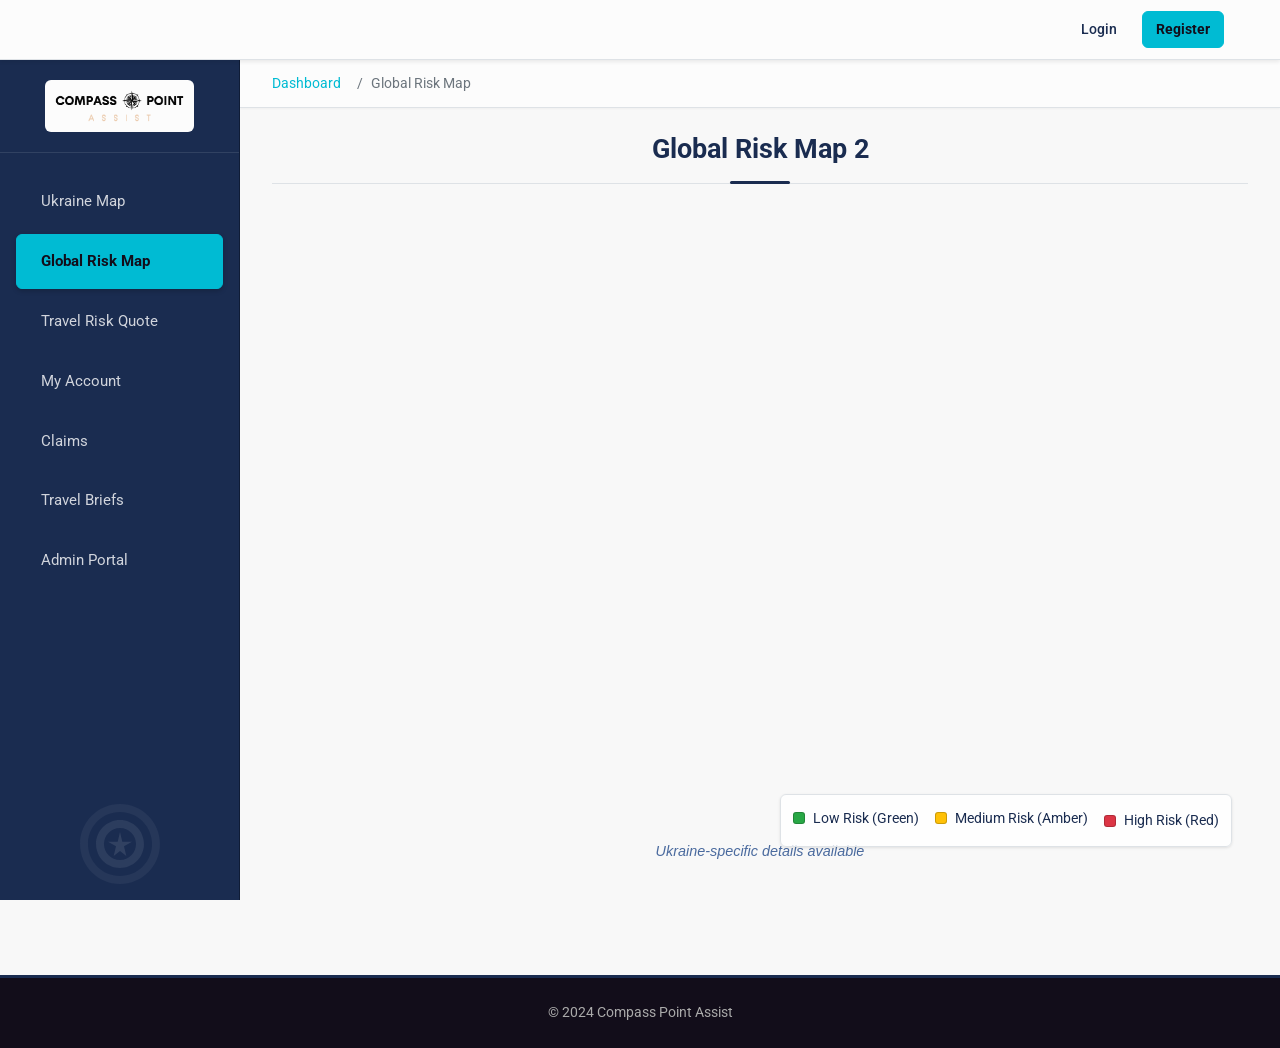
==== commit 9452da58: "New map added" ====
--- a/index.html
+++ b/index.html
@@ -7,9 +7,124 @@
     <link rel="preconnect" href="https://fonts.googleapis.com">
     <link rel="preconnect" href="https://fonts.gstatic.com" crossorigin>
     <link href="https://fonts.googleapis.com/css2?family=Roboto:wght@300;400;500;700&display=swap" rel="stylesheet">
-    <!-- Link to the external stylesheet -->
     <link rel="stylesheet" href="style.css">
-    <!-- REMOVED INLINE STYLES - Now in style.css -->
+    <!-- Added styles -->
+    <style>
+        /* Screen-reader only class */
+        .sr-only { position: absolute; width: 1px; height: 1px; padding: 0; margin: -1px; overflow: hidden; clip: rect(0, 0, 0, 0); white-space: nowrap; border: 0; }
+
+        /* Google Translate Widget Styling */
+        #google_translate_element { display: inline-block; vertical-align: middle; margin-left: 1rem; }
+        .goog-te-gadget-simple { background-color: var(--light-color) !important; border: 1px solid var(--border-color) !important; padding: 0.35rem 0.6rem !important; border-radius: var(--border-radius) !important; font-size: 0.9rem !important; cursor: pointer; transition: border-color var(--transition-speed); }
+        .goog-te-gadget-simple:hover { border-color: var(--accent-color) !important; }
+        .goog-te-gadget-simple span, .goog-te-menu-value span:first-child { color: var(--primary-color) !important; font-weight: var(--font-weight-medium); text-decoration: none !important; }
+        .goog-te-gadget-icon { display: none !important; }
+        body > div.skiptranslate { display: none !important; visibility: hidden !important; opacity: 0 !important; height: 0 !important; width: 0 !important; margin: 0 !important; padding: 0 !important; }
+        iframe#goog-gt-tt, .goog-te-tooltip { display: none !important; visibility: hidden !important; opacity: 0 !important; height: 0 !important; width: 0 !important; }
+        body { top: 0px !important; }
+
+        /* Style for phone number input group */
+        .phone-input-group { display: flex; gap: 0.5rem; }
+        .phone-input-group select { flex: 0 0 100px; /* Fixed width for country code */ }
+        .phone-input-group input[type="tel"] { flex: 1 1 auto; /* Allow phone number input to grow */ min-width: 150px; }
+
+         /* Style adjustments for traveller item row */
+         .traveller-item.form-row {
+            grid-template-columns: repeat(auto-fit, minmax(140px, 1fr)); /* Allow more items per row */
+            gap: 0.75rem; /* Adjust gap */
+         }
+         .form-text.validation-note {
+             font-size: 0.85rem;
+             color: var(--danger-color); /* Use danger color for visibility */
+             margin-top: -0.5rem; /* Adjust spacing */
+             margin-bottom: 1rem;
+             padding: 0.5rem;
+             background-color: hsla(354, 70%, 54%, 0.05); /* Light red background */
+             border: 1px solid hsla(354, 70%, 54%, 0.2);
+             border-radius: var(--border-radius);
+         }
+         /* Hide quote options and subscription details initially */
+         #quote-options-container,
+         #subscription-details-container,
+         #quote-separator,
+         #subscription-separator { display: none; }
+
+         /* Style for eligibility errors */
+         #eligibility-error-message {
+             display: none; /* Hidden by default */
+             color: var(--danger-color);
+             background-color: hsla(354, 70%, 54%, 0.1);
+             border: 1px solid hsla(354, 70%, 54%, 0.3);
+             padding: 0.75rem 1rem;
+             margin-top: 1rem;
+             margin-bottom: 1rem;
+             border-radius: var(--border-radius);
+             font-size: 0.9rem;
+             font-weight: var(--font-weight-medium);
+         }
+         /* Separator line */
+         .form-separator {
+             border: 0;
+             border-top: 2px solid var(--primary-color);
+             margin: 2rem 0 1.5rem 0;
+             opacity: 0.8;
+         }
+         #subscription-details-container {
+             margin-top: 0; /* Remove margin since separator is added */
+             padding-top: 0;
+             border-top: none; /* Remove border since separator is added */
+         }
+         /* Hide accept button when subscription shows */
+          #plan-section.subscription-active #accept-quote-btn { display: none; }
+
+         /* Ensure risk map placeholders and legends have consistent styling */
+         .risk-map-placeholder {
+             position: relative; /* Needed for absolute positioning of legend if desired */
+             margin-bottom: 1rem; /* Space below map */
+         }
+         .risk-map-placeholder iframe {
+             display: block; /* Remove extra space below iframe */
+             width: 100%;
+             height: 600px; /* Consistent height */
+             border: none;
+         }
+        .map-legend {
+            display: flex;
+            flex-wrap: wrap; /* Allow wrapping on small screens */
+            justify-content: center; /* Center legend items */
+            gap: 1rem; /* Space between items */
+            padding: 0.75rem;
+            background-color: rgba(255, 255, 255, 0.8); /* Semi-transparent background */
+            border-radius: var(--border-radius);
+            margin-top: 0.5rem; /* Space above legend */
+            border: 1px solid var(--border-color);
+        }
+        .legend-item {
+            display: flex;
+            align-items: center;
+            font-size: 0.9rem;
+            color: var(--primary-color);
+        }
+        .legend-color {
+            display: inline-block;
+            width: 18px;
+            height: 18px;
+            margin-right: 0.5rem;
+            border-radius: 3px;
+            border: 1px solid rgba(0, 0, 0, 0.2);
+        }
+        .legend-green { background-color: var(--success-color); }
+        .legend-amber { background-color: var(--warning-color); }
+        .legend-red { background-color: var(--danger-color); }
+
+        .map-ukraine-note {
+            text-align: center;
+            margin-top: 0.5rem;
+            font-size: 0.9rem;
+            color: var(--secondary-color);
+            font-style: italic;
+        }
+    </style>
 </head>
 <body>
     <!-- === HEADER === -->
@@ -27,7 +142,13 @@
              <div class="sidebar-header"> <a href="#" class="sidebar-logo"> <img src="compass-point-assist-logo.png" alt="Compass Point Assist Logo"> </a> </div>
              <nav class="sidebar-nav">
                  <ul>
-                     <li><a href="#map-section" class="sidebar-link active" data-target="map-section">Risk Map</a></li>
+                     <!-- *** MODIFIED: Renamed first map link and made it active by default *** -->
+                     <!-- <li><a href="#map-section" class="sidebar-link active" data-target="map-section">Risk Map 1</a></li> -->
+                     <!-- *** ADDED: New sidebar link for the second map *** -->
+                     <li><a href="#map-section-ukraine" class="sidebar-link" data-target="map-section-ukraine">Ukraine Map</a></li>
+
+                     <li><a href="#map-section2" class="sidebar-link" data-target="map-section2">Global Risk Map</a></li>
+                     <!-- *** ADDED: New sidebar link for the Ukraine map *** -->
                      <li><a href="#plan-section" class="sidebar-link" data-target="plan-section">Travel Risk Quote</a></li>
                      <li><a href="#account-section" class="sidebar-link" data-target="account-section">My Account</a></li>
                      <li><a href="#claims-section" class="sidebar-link" data-target="claims-section">Claims</a></li>
@@ -46,18 +167,64 @@
                 <nav aria-label="breadcrumb">
                     <ol class="breadcrumb">
                         <li class="breadcrumb-item"><a href="#">Dashboard</a></li>
-                        <li class="breadcrumb-item active" aria-current="page" id="breadcrumb-current-page">Risk Map</li>
+                        <!-- *** MODIFIED: Default breadcrumb to match default active section *** -->
+                        <li class="breadcrumb-item active" aria-current="page" id="breadcrumb-current-page">Risk Map 1</li>
                     </ol>
                 </nav>
             </div>
             <!-- === END BREADCRUMB === -->
 
-            <!-- === Map Section === -->
-            <section id="map-section" class="dashboard-section active fade-in">
-                <h2>Global Risk Map</h2>
-                <div class="section-content"> <div id="map" class="risk-map-placeholder"> <iframe src="https://map-ashen-two.vercel.app/" style="width: 100%; height: 600px; border: none;" loading="lazy" title="Global Risk Map"></iframe> <div class="map-legend"> <div class="legend-item"><span class="legend-color legend-green"></span> Low Risk (Green)</div> <div class="legend-item"><span class="legend-color legend-amber"></span> Medium Risk (Amber)</div> <div class="legend-item"><span class="legend-color legend-red"></span> High Risk (Red)</div> </div> <p class="map-ukraine-note">Ukraine-specific details available</p> </div> </div>
-            </section>
-            <!-- === END Map Section === -->
+            <!-- === Map Section 1 === -->
+            <!-- *** MODIFIED: Added "active fade-in" to make this the default visible map, updated H2 *** -->
+            <!-- <section id="map-section" class="dashboard-section active fade-in">
+                <h2>Global Risk Map 1</h2> 
+                <div class="section-content">
+                  <div id="map" class="risk-map-placeholder">
+                    <iframe src="https://www.google.com/maps/d/embed?mid=1S4cDLsBgtimaEBuIhSMr04y2xtVm0vo&ehbc=2E312F&noprof=1" loading="lazy" ></iframe>
+                    <div class="map-legend">
+                      <div class="legend-item"><span class="legend-color legend-green"></span> Low Risk (Green)</div>
+                      <div class="legend-item"><span class="legend-color legend-amber"></span> Medium Risk (Amber)</div>
+                      <div class="legend-item"><span class="legend-color legend-red"></span> High Risk (Red)</div>
+                    </div>
+                    <p class="map-ukraine-note">Ukraine-specific details available</p>
+                  </div>
+                </div>
+            </section> -->
+            <!-- === END Map Section 1 === -->
+
+            <!-- *** ADDED: New Map Section 2 (Design matched to Map 1) *** -->
+            <section id="map-section2" class="dashboard-section">
+                <h2>Global Risk Map 2</h2>
+                <div class="section-content">
+                    <div id="map2" class="risk-map-placeholder">
+                        <iframe src="https://map-ashen-two.vercel.app/" loading="lazy" title="Global Risk Map 2"></iframe>
+                        <div class="map-legend"> <!-- Identical Legend Structure -->
+                            <div class="legend-item"><span class="legend-color legend-green"></span> Low Risk (Green)</div>
+                            <div class="legend-item"><span class="legend-color legend-amber"></span> Medium Risk (Amber)</div>
+                            <div class="legend-item"><span class="legend-color legend-red"></span> High Risk (Red)</div>
+                        </div>
+                        <p class="map-ukraine-note">Ukraine-specific details available</p> <!-- Identical Note -->
+                    </div>
+                </div>
+            </section>
+            <!-- === END Map Section 2 === -->
+
+            <!-- *** ADDED: New Ukraine Map Section (Design matched to Map 1) *** -->
+            <section id="map-section-ukraine" class="dashboard-section">
+                <h2>Ukraine Map</h2>
+                <div class="section-content">
+                    <div id="map-ukraine" class="risk-map-placeholder">
+                        <iframe src="https://ukraine-map.vercel.app/" loading="lazy" title="Ukraine Conflict Map"></iframe>
+                        <div class="map-legend"> <!-- Identical Legend Structure -->
+                           <div class="legend-item"><span class="legend-color legend-green"></span> Low Risk (Green)</div>
+                           <div class="legend-item"><span class="legend-color legend-amber"></span> Medium Risk (Amber)</div>
+                           <div class="legend-item"><span class="legend-color legend-red"></span> High Risk (Red)</div>
+                        </div>
+                        <p class="map-ukraine-note">Ukraine-specific details available</p> <!-- Identical Note -->
+                    </div>
+                </div>
+            </section>
+            <!-- === END Ukraine Map Section === -->
 
             <!-- === Travel Risk Quote Section === -->
             <section id="plan-section" class="dashboard-section card fade-in" data-delay="0.1">
@@ -68,15 +235,15 @@
                     <div class="section-content" style="padding-bottom: 0;">
                         <p class="section-description" style="text-align: left; margin-bottom: 1rem;">Provide details to check eligibility.</p>
                         <div class="form-row">
-                            <div class="form-group"><label for="eligibility-dob">Date of Birth</label><input type="date" id="eligibility-dob" name="eligibility_dob" required></div>
-                            <div class="form-group"><label for="eligibility-passport-expiry">Passport Expiry Date</label><input type="date" id="eligibility-passport-expiry" name="eligibility_passport_expiry" required></div>
+                            <div class="form-group"><label for="eligibility-dob">Date of Birth</label><input type="date" id="eligibility-dob" required></div>
+                            <div class="form-group"><label for="eligibility-passport-expiry">Passport Expiry Date</label><input type="date" id="eligibility-passport-expiry" required></div>
                         </div>
                         <div class="form-row">
-                            <div class="form-group"><label for="eligibility-start-date">Travel Start Date</label><input type="date" id="eligibility-start-date" name="eligibility_start_date" required></div>
-                            <div class="form-group"><label for="eligibility-end-date">Travel End Date</label><input type="date" id="eligibility-end-date" name="eligibility_end_date" required><p class="form-text validation-note" style="margin-top: 0.5rem;">Passport must be valid 90+ days after Travel End Date.</p></div>
+                            <div class="form-group"><label for="eligibility-start-date">Travel Start Date</label><input type="date" id="eligibility-start-date" required></div>
+                            <div class="form-group"><label for="eligibility-end-date">Travel End Date</label><input type="date" id="eligibility-end-date" required></div>
                         </div>
                         <div id="eligibility-error-message"></div>
-                        <div class="form-actions no-border" style="padding-top: 0; margin-top: 1rem;"><button type="button" id="check-eligibility-btn" class="btn btn-primary btn-large"><span class="btn-text">Check Eligibility</span><span class="loading-spinner" style="display: none;"></span></button></div>
+                        <div class="form-actions" style="border-top: none; padding-top: 0; margin-top: 1rem;"><button type="button" id="check-eligibility-btn" class="btn btn-primary btn-large"><span class="btn-text">Check Eligibility</span><span class="loading-spinner"></span></button></div>
                     </div>
                 </div>
                 <hr class="form-separator" id="quote-separator">
@@ -85,10 +252,10 @@
                     <h3>2. Generate Your Quote</h3>
                     <div class="section-content">
                         <form id="travel-plan-form">
-                            <div class="form-row"><div class="form-group"><label for="total-days">Total Trip Days</label><input type="number" id="total-days" name="total_days" value="0" readonly class="readonly-input"></div><div class="form-group"><label for="days-amber">Days in Amber Zone(s)</label><input type="number" id="days-amber" name="days_amber" min="0" value="0" required></div><div class="form-group"><label for="days-red">Days in Red Zone(s)</label><input type="number" id="days-red" name="days_red" min="0" value="0" required></div><div class="form-group"><label for="days-green">Days in Green Zone(s)</label><input type="number" id="days-green" name="days_green" min="0" value="0" readonly class="readonly-input"></div></div>
-                            <div class="coverage-options"><h4>Standard Coverage</h4><div class="form-row"><div class="form-group"><label for="medical-coverage">Emergency Medical Coverage</label><select id="medical-coverage" name="medical_coverage"><option value="50000">$50,000</option><option value="100000">$100,000</option><option value="150000">$150,000</option><option value="200000">$200,000</option><option value="250000">$250,000</option></select></div><div class="form-group"><label for="accident-coverage">Personal Accident Coverage</label><select id="accident-coverage" name="accident_coverage"><option value="50000">$50,000</option><option value="100000">$100,000</option><option value="150000">$150,000</option><option value="200000">$200,000</option><option value="250000">$250,000</option></select></div></div><div class="checkbox-group form-group"><input type="checkbox" id="transit-coverage" name="transit_coverage"><label for="transit-coverage">Add Optional Transit Coverage (up to 10 days)?</label></div></div>
-                            <div class="optional-addons"><h4>Optional Add-ons</h4><div class="checkbox-group form-group"><input type="checkbox" id="kr-coverage" name="kr_coverage"><label for="kr-coverage">Add Kidnap, Ransom & Crisis Cover?</label></div><div class="checkbox-group form-group"><input type="checkbox" id="evac-coverage" name="evac_coverage"><label for="evac-coverage">Add Political Evacuation & Relocation Cover?</label></div></div>
-                            <div class="price-summary"><h4>Your Estimated Quote</h4><div id="estimated-price">$0.00</div><p class="price-note">(Price updates based on your selections)</p><div class="form-actions"><button type="button" id="accept-quote-btn" class="btn btn-accent btn-large"><span class="btn-text">Accept Quote & Proceed</span><span class="loading-spinner" style="display: none;"></span></button></div></div>
+                            <div class="form-row"><div class="form-group"><label for="total-days">Total Trip Days</label><input type="number" id="total-days" readonly class="readonly-input"></div><div class="form-group"><label for="days-amber">Days Amber</label><input type="number" id="days-amber" min="0" value="0" required></div><div class="form-group"><label for="days-red">Days Red</label><input type="number" id="days-red" min="0" value="0" required></div><div class="form-group"><label for="days-green">Days Green</label><input type="number" id="days-green" min="0" value="0" readonly class="readonly-input"></div></div>
+                            <div class="coverage-options"><h4>Standard Coverage</h4><div class="form-row"><div class="form-group"><label for="medical-coverage">Medical</label><select id="medical-coverage"><option value="50000">$50k</option><option value="100000">$100k</option><option value="150000">$150k</option><option value="200000">$200k</option><option value="250000">$250k</option></select></div><div class="form-group"><label for="accident-coverage">Accident</label><select id="accident-coverage"><option value="50000">$50k</option><option value="100000">$100k</option><option value="150000">$150k</option><option value="200000">$200k</option><option value="250000">$250k</option></select></div></div><div class="checkbox-group form-group"><input type="checkbox" id="transit-coverage"><label for="transit-coverage">Add Transit?</label></div></div>
+                            <div class="optional-addons"><h4>Optional Add-ons</h4><div class="checkbox-group form-group"><input type="checkbox" id="kr-coverage"><label for="kr-coverage">Add add-on</label></div><div class="checkbox-group form-group"><input type="checkbox" id="evac-coverage"><label for="evac-coverage">Add Evac?</label></div></div>
+                            <div class="price-summary"><h4>Estimated Quote</h4><div id="estimated-price">$0.00</div><p class="price-note">(Updates)</p><div class="form-actions"><button type="button" id="accept-quote-btn" class="btn btn-accent btn-large"><span class="btn-text">Accept & Proceed</span><span class="loading-spinner"></span></button></div></div>
                         </form>
                     </div>
                 </div>
@@ -100,14 +267,14 @@
                          <p class="section-description" style="text-align: left; margin-bottom: 1rem;">Provide final details to purchase.</p>
                          <form id="travel-registration-form">
                             <div class="admin-grid">
-                                <div class="admin-widget"><h4>Personal Information</h4><div class="widget-content"><div class="form-group"><label for="reg-c-name">Full Name</label><input type="text" id="reg-c-name" name="c_name" required placeholder="As shown on passport"></div><div class="form-group"><label for="reg-c-dob-display">Date of Birth</label><input type="text" id="reg-c-dob-display" readonly class="readonly-input"></div><div class="form-group"><label for="reg-c-email">Email</label><input type="email" id="reg-c-email" name="c_email" required placeholder="you@example.com"></div><div class="form-group"><label for="reg-c-phone">Phone Number</label><div class="phone-input-group"><select id="reg-c-phone-code" name="c_phone_code" required><option value="">Code</option><option value="+1">+1</option><option value="+44">+44</option><option value="+49">+49</option><option value="+91">+91</option><option value="+33">+33</option></select><input type="tel" id="reg-c-phone" name="c_phone" required placeholder="Your number"></div></div><div class="form-group"><label for="reg-c-whats-app">WhatsApp Number</label><div class="phone-input-group"><select id="reg-c-whatsapp-code" name="c_whatsapp_code" required><option value="">Code</option><option value="+1">+1</option><option value="+44">+44</option><option value="+49">+49</option><option value="+91">+91</option><option value="+33">+33</option></select><input type="tel" id="reg-c-whats-app" name="c_whats_app" required placeholder="Include if different"></div></div><div class="form-group"><label for="reg-c-address">Full Address</label><input type="text" id="reg-c-address" name="c_address" required placeholder="Street, City, Postal Code"></div><div class="form-row"><div class="form-group"><label for="reg-c-country">Country of Residence</label><input type="text" id="reg-c-country" name="c_country" required placeholder="e.g., United Kingdom"></div><div class="form-group"><label for="reg-c-nationality">Nationality</label><input type="text" id="reg-c-nationality" name="c_nationality" required placeholder="e.g., British"></div></div><div class="form-row"><div class="form-group"><label for="reg-c-passport-no">Passport Number</label><input type="text" id="reg-c-passport-no" name="c_passport_no" required placeholder="Passport Number"></div><div class="form-group"><label for="reg-c-passport-expiry-display">Passport Expiry Date</label><input type="text" id="reg-c-passport-expiry-display" readonly class="readonly-input"></div></div><div class="form-group"><label for="reg-c-organization">Organisation/Company (Optional)</label><input type="text" id="reg-c-organization" name="c_organization" placeholder="Your company name"></div></div></div>
-                                <div class="admin-widget"><h4>Travel Details</h4><div class="widget-content"><div class="form-row"><div class="form-group"><label>Travel Start Date</label><input type="text" id="reg-trip-start-date-display" readonly class="readonly-input"></div><div class="form-group"><label>Travel End Date</label><input type="text" id="reg-trip-end-date-display" readonly class="readonly-input"></div></div><div class="form-group"><label for="reg-trip-purpose">Primary Purpose of Stay</label><select id="reg-trip-purpose" name="trip_purpose" required><option value="">-- Select --</option><option value="humanitarian">Humanitarian Work</option><option value="journalism">Journalism</option><option value="business">Business</option><option value="personal">Personal</option><option value="other">Other</option></select></div><div class="form-group"><label>Primary Cities/Regions of Stay</label><div id="destinations-list"><div class="destination-item form-row" style="margin-bottom: 0.5rem; align-items: center; gap: 0.5rem;"><div class="form-group" style="margin-bottom: 0; flex-grow: 1;"><label for="reg-dest-name-1" class="sr-only">Destination Name</label><input type="text" id="reg-dest-name-1" name="destinations[0][name]" required placeholder="City/Region"></div><div class="form-group" style="margin-bottom: 0; flex-grow: 1;"><label for="reg-dest-stay-1" class="sr-only">Hotel/Accomm.</label><input type="text" id="reg-dest-stay-1" name="destinations[0][stay]" placeholder="Hotel/Accomm. (Opt)"></div></div></div><button type="button" id="add-destination-btn" class="btn btn-secondary btn-small" style="margin-top: 0.5rem;" onclick="alert('Add Destination requires JS.')">Add Destination</button></div><div class="form-group checkbox-group"><input type="checkbox" id="reg-is-company-arranged" name="is_company_arranged"><label for="reg-is-company-arranged">Travel arranged by Company?</label></div><div id="company-details" style="display: none;"><div class="form-group"><label for="reg-company-name">Company Name (Required)</label><input type="text" id="reg-company-name" name="company_name"></div></div><div class="form-group"><label for="reg-stay-name">Primary Hotel Name (Optional)</label><input type="text" id="reg-stay-name" name="stay_name" placeholder="e.g., Hyatt Kyiv"></div></div></div>
-                                <div class="admin-widget"><h4>Additional Travellers</h4><div class="widget-content"><p style="font-size: 0.9rem; color: var(--text-muted); margin-bottom: 1rem;">List others travelling with you.</p><div id="travellers-list"><div class="traveller-item form-row"><div class="form-group"><label for="reg-traveller-name-1">Name</label><input type="text" id="reg-traveller-name-1" name="travellers[0][name]" required placeholder="Full Name"></div><div class="form-group"><label for="reg-traveller-bdate-1">DOB</label><input type="date" id="reg-traveller-bdate-1" name="travellers[0][birthdate]" required></div><div class="form-group"><label for="reg-traveller-passport-no-1">Passport No.</label><input type="text" id="reg-traveller-passport-no-1" name="travellers[0][passport_no]" required placeholder="Passport No."></div><div class="form-group"><label for="reg-traveller-passport-expiry-1">Expiry</label><input type="date" id="reg-traveller-passport-expiry-1" name="travellers[0][passport_expiry]" required></div></div></div><button type="button" id="add-traveller-btn" class="btn btn-secondary btn-small" style="margin-top: 0.5rem;" onclick="alert('Add Traveller requires JS.')">Add Traveller</button></div></div>
-                                <div class="admin-widget"><h4>Emergency Contact</h4><div class="widget-content"><div class="form-row"><div class="form-group"><label for="reg-emergency-contact-name">Full Name</label><input type="text" id="reg-emergency-contact-name" name="emergency_contact_name" required placeholder="Name of contact"></div><div class="form-group"><label for="reg-emergency-contact-phone">Phone</label><input type="tel" id="reg-emergency-contact-phone" name="emergency_contact_phone" required placeholder="+1 987 654 321"></div></div><div class="form-group"><label for="reg-emergency-contact-relation">Relationship</label><input type="text" id="reg-emergency-contact-relation" name="emergency_contact_relation" required placeholder="e.g., Spouse, Parent"></div></div></div>
-                                <div class="admin-widget"><h4>Health Information (Optional)</h4><div class="widget-content"><div class="form-group"><label for="reg-medical-conditions">Pre-existing Conditions</label><textarea id="reg-medical-conditions" name="medical_conditions" rows="2" placeholder="e.g., Asthma"></textarea></div><div class="form-group"><label for="reg-current-medications">Current Medications</label><textarea id="reg-current-medications" name="current_medications" rows="2" placeholder="e.g., Metformin"></textarea></div><div class="form-group"><label for="reg-allergies">Allergies</label><textarea id="reg-allergies" name="allergies" rows="2" placeholder="e.g., Penicillin"></textarea></div><div class="form-row"><div class="form-group"><label for="reg-blood-type">Blood Type</label><input type="text" id="reg-blood-type" name="blood_type" placeholder="e.g., O+, A-"></div><div class="form-group"></div></div><div class="form-group"><label for="reg-special-assistance">Assistance Needs</label><textarea id="reg-special-assistance" name="special_assistance" rows="1" placeholder="e.g., Wheelchair access"></textarea></div></div></div>
-                                <div class="admin-widget"><h4>Consent</h4><div class="widget-content"><div class="form-group checkbox-group" style="margin-bottom: 0;"><input type="checkbox" id="reg-consent" name="consent" value="true" required><label for="reg-consent" style="font-weight: normal;">I consent to the use of my provided information by Compass Point Assist or its appointed network medical partners in the event of an emergency. <span style="color:red;">*</span></label></div></div></div>
+                                <div class="admin-widget"><h4>Personal Info</h4><div class="widget-content"><div class="form-group"><label>Name</label><input id="reg-c-name" required></div><div class="form-group"><label>DOB</label><input id="reg-c-dob-display" readonly class="readonly-input"></div><div class="form-group"><label>Email</label><input type="email" id="reg-c-email" required></div><div class="form-group"><label>Phone</label><div class="phone-input-group"><select id="reg-c-phone-code" required><option value="">Code</option><option value="+1">+1</option><option value="+44">+44</option><option value="+49">+49</option><option value="+91">+91</option></select><input type="tel" id="reg-c-phone" required></div></div><div class="form-group"><label>WhatsApp</label><div class="phone-input-group"><select id="reg-c-whatsapp-code" required><option value="">Code</option><option value="+1">+1</option><option value="+44">+44</option><option value="+49">+49</option><option value="+91">+91</option></select><input type="tel" id="reg-c-whats-app" required></div></div><div class="form-group"><label>Address</label><input id="reg-c-address" required></div><div class="form-row"><div class="form-group"><label>Country</label><input id="reg-c-country" required></div><div class="form-group"><label>Nationality</label><input id="reg-c-nationality" required></div></div><div class="form-row"><div class="form-group"><label>Passport No.</label><input id="reg-c-passport-no" required></div><div class="form-group"><label>Expiry</label><input id="reg-c-passport-expiry-display" readonly class="readonly-input"></div></div><div class="form-group"><label>Org. (Opt)</label><input id="reg-c-organization"></div></div></div>
+                                <div class="admin-widget"><h4>Travel Details</h4><div class="widget-content"><div class="form-row"><div class="form-group"><label>Start</label><input id="reg-trip-start-date-display" readonly></div><div class="form-group"><label>End</label><input id="reg-trip-end-date-display" readonly></div></div><div class="form-group"><label>Purpose</label><select id="reg-trip-purpose" required><option value="">-- Select --</option><option value="humanitarian">Humanitarian</option><option value="journalism">Journalism</option><option value="business">Business</option><option value="personal">Personal</option><option value="other">Other</option></select></div><div class="form-group"><label>Cities/Regions</label><div id="destinations-list"><div class="destination-item form-row" style="margin-bottom: 0.5rem; align-items: center; gap: 0.5rem;"><div class="form-group" style="margin-bottom: 0; flex-grow: 1;"><label for="reg-dest-name-1" class="sr-only">Destination Name</label><input type="text" id="reg-dest-name-1" name="destinations[0][name]" required placeholder="City/Region"></div><div class="form-group" style="margin-bottom: 0; flex-grow: 1;"><label for="reg-dest-stay-1" class="sr-only">Hotel/Accomm.</label><input type="text" id="reg-dest-stay-1" name="destinations[0][stay]" placeholder="Hotel/Accomm. (Opt)"></div></div></div><button type="button" id="add-destination-btn" class="btn btn-secondary btn-small" style="margin-top: 0.5rem;" onclick="alert('Add Destination requires JS.')">Add</button></div><div class="form-group checkbox-group"><input type="checkbox" id="reg-is-company-arranged"><label for="reg-is-company-arranged">Company Arranged?</label></div><div id="company-details" style="display: none;"><div class="form-group"><label>Company</label><input id="reg-company-name"></div></div><div class="form-group"><label>Hotel (Opt)</label><input id="reg-stay-name"></div></div></div>
+                                <div class="admin-widget"><h4>Add'l Travellers</h4><div class="widget-content"><p>List others.</p><div id="travellers-list"><div class="traveller-item form-row"><div class="form-group"><label>Name</label><input required></div><div class="form-group"><label>DOB</label><input type="date" required></div><div class="form-group"><label>Passport</label><input required></div><div class="form-group"><label>Expiry</label><input type="date" required></div></div></div><button type="button" id="add-traveller-btn" class="btn btn-secondary btn-small" style="margin-top: 0.5rem;" onclick="alert('Add Traveller requires JS.')">Add</button></div></div>
+                                <div class="admin-widget"><h4>Emergency Contact</h4><div class="widget-content"><div class="form-row"><div class="form-group"><label>Name</label><input id="reg-emergency-contact-name" required></div><div class="form-group"><label>Phone</label><input type="tel" id="reg-emergency-contact-phone" required></div></div><div class="form-group"><label>Relationship</label><input id="reg-emergency-contact-relation" required></div></div></div>
+                                <div class="admin-widget"><h4>Health Info (Opt)</h4><div class="widget-content"><div class="form-group"><label>Conditions</label><textarea id="reg-medical-conditions" rows="2"></textarea></div><div class="form-group"><label>Medications</label><textarea id="reg-current-medications" rows="2"></textarea></div><div class="form-group"><label>Allergies</label><textarea id="reg-allergies" rows="2"></textarea></div><div class="form-row"><div class="form-group"><label>Blood Type</label><input id="reg-blood-type"></div><div class="form-group"></div></div><div class="form-group"><label>Needs</label><textarea id="reg-special-assistance" rows="1"></textarea></div></div></div>
+                                <div class="admin-widget"><h4>Consent</h4><div class="widget-content"><div class="form-group checkbox-group"><input type="checkbox" id="reg-consent" value="true" required><label for="reg-consent">I consent... <span style="color:red;">*</span></label></div></div></div>
                             </div>
-                            <div class="form-actions no-border" style="text-align: center; margin-top: 1.5rem;"><button type="submit" class="btn btn-primary btn-large"><span class="btn-text">Submit & Purchase</span><span class="loading-spinner" style="display: none;"></span></button></div>
+                            <div class="form-actions" style="text-align: center; margin-top: 1.5rem;"><button type="submit" class="btn btn-primary btn-large"><span class="btn-text">Submit & Purchase</span><span class="loading-spinner"></span></button></div>
                         </form>
                      </div>
                 </div>
@@ -117,40 +284,28 @@
             <!-- === Login Section === -->
             <section id="login-section" class="dashboard-section card fade-in" data-delay="0.2">
                 <h2>Login / Register</h2>
-                <div class="section-content"><div class="login-register-grid"><form id="register-form" class="form-box"><h3>Register</h3><div class="form-group"><label for="reg-email">Email:</label><input type="email" id="reg-email" required></div><div class="form-group"><label for="reg-password">Password:</label><input type="password" id="reg-password" required></div><div class="form-actions"><button type="submit" class="btn btn-success"><span class="btn-text">Register</span><span class="loading-spinner"></span></button></div></form><form id="login-form" class="form-box"><h3>Login</h3><div class="form-group"><label for="login-email">Email:</label><input type="email" id="login-email" required></div><div class="form-group"><label for="login-password">Password:</label><input type="password" id="login-password" required></div><div class="form-actions"><button type="submit" class="btn btn-primary"><span class="btn-text">Login</span><span class="loading-spinner"></span></button></div><p class="forgot-password-link"><a href="#">Forgot?</a></p></form></div></div>
+                <div class="section-content"><div class="login-register-grid"><form id="register-form" class="form-box"><h3>Register</h3><div class="form-group"> <label for="reg-email">Email:</label> <input type="email" id="reg-email" required> </div><div class="form-group"> <label for="reg-password">Password:</label> <input type="password" id="reg-password" required> </div><div class="form-actions"> <button type="submit" class="btn btn-success"> <span class="btn-text">Register</span> <span class="loading-spinner"></span> </button> </div></form><form id="login-form" class="form-box"><h3>Login</h3><div class="form-group"> <label for="login-email">Email:</label> <input type="email" id="login-email" required> </div><div class="form-group"> <label for="login-password">Password:</label> <input type="password" id="login-password" required> </div><div class="form-actions"> <button type="submit" class="btn btn-primary"> <span class="btn-text">Login</span> <span class="loading-spinner"></span> </button> </div><p class="forgot-password-link"><a href="#">Forgot?</a></p></form></div></div>
             </section>
             <!-- === END Login Section === -->
 
             <!-- === Account Section === -->
             <section id="account-section" class="dashboard-section card fade-in" data-delay="0.3">
                 <h2>My Account</h2>
-                <div class="section-content"><div class="emergency-contact-box"><h4>Emergency Assistance (24/7)</h4><p>Phone: <a href="tel:+442037907060">+44 (20) 3790 7060</a> (Example)</p><p>Email: <a href="mailto:assist@example.com">assist@example.com</a> (Example)</p><p class="provider-note">Partner: Global Guardian (Example)</p></div><div class="account-grid"><div class="placeholder-box account-widget"><h4>Policy Summary</h4><p>Policy ID: CPA-12345678</p><p>Valid: 2024-09-01 to 2025-08-31</p><p>Status: <span class="status-completed">Active</span></p><button class="btn btn-secondary btn-small">Details</button></div><div class="placeholder-box account-widget"><h4>My Profile</h4><p>Manage contact info & password.</p><button class="btn btn-secondary btn-small">Edit Profile</button></div><div class="placeholder-box account-widget"><h4>Billing & Subscription</h4><p>View payment history & manage.</p><button class="btn btn-secondary btn-small">Manage Billing</button></div></div></div>
+                <div class="section-content"><div class="emergency-contact-box"><h4>Emergency Assistance (24/7)</h4><p>Phone: <a href="tel:+442037907060">+44 (20) 3790 7060</a></p><p>Email: <a href="mailto:assist@example.com">assist@example.com</a></p><p class="provider-note">Partner: Global Guardian</p></div><div class="account-grid"><div class="placeholder-box account-widget"><h4>Policy Summary</h4><p>ID: CPA-12345</p><p>Valid: 2024-09-01 to 2025-08-31</p><p>Status: <span class="status-completed">Active</span></p><button class="btn btn-secondary btn-small">Details</button></div><div class="placeholder-box account-widget"><h4>My Profile</h4><p>Manage contact info.</p><button class="btn btn-secondary btn-small">Edit</button></div><div class="placeholder-box account-widget"><h4>Billing</h4><p>View history.</p><button class="btn btn-secondary btn-small">Manage</button></div></div></div>
             </section>
             <!-- === END Account Section === -->
 
             <!-- === Claims Section === -->
             <section id="claims-section" class="dashboard-section card fade-in" data-delay="0.4">
                 <h2>Claims Center</h2>
-                <div class="section-content"><p class="section-description">Submit/view claims. Use 24/7 line for emergencies.</p><div class="form-actions no-border" style="margin-bottom: 1rem; padding-top: 0;"><button class="btn btn-primary btn-large">File New Claim</button></div><div class="claims-list"><h4>My Claims History</h4><div class="table-wrapper claims-table-wrapper"><table id="claims-table"><thead><tr><th>Claim ID</th><th>Date Submitted</th><th>Incident Type</th><th>Status</th><th>Action</th></tr></thead><tbody>
-                    <!-- Example Rows Added (JS should still work) -->
-                    <tr><td data-label="Claim ID">CLM-98765</td><td data-label="Date Submitted">2024-07-15</td><td data-label="Incident Type">Medical Expense</td><td data-label="Status"><span class="status-pending">Pending</span></td><td data-label="Action"><button class="btn btn-secondary btn-small view-claim-details">View</button></td></tr>
-                    <tr><td data-label="Claim ID">CLM-98701</td><td data-label="Date Submitted">2024-05-02</td><td data-label="Incident Type">Lost Baggage</td><td data-label="Status"><span class="status-closed-paid">Closed - Paid</span></td><td data-label="Action"><button class="btn btn-secondary btn-small view-claim-details">View</button></td></tr>
-                    </tbody></table></div></div></div>
+                <div class="section-content"><p class="section-description">Submit/view claims. Use 24/7 line for emergencies.</p><div class="form-actions" style="margin-bottom: 1rem; border: none; padding: 0;"><button class="btn btn-primary btn-large">File New Claim</button></div><div class="claims-list"><h4>My Claims History</h4><div class="table-wrapper claims-table-wrapper"><table id="claims-table"><thead><tr><th>ID</th><th>Date</th><th>Type</th><th>Status</th><th>Action</th></tr></thead><tbody><!-- JS fills this --></tbody></table></div></div></div>
             </section>
             <!-- === END Claims Section === -->
 
             <!-- === Briefs Section === -->
             <section id="briefs-section" class="dashboard-section card fade-in" data-delay="0.5">
                 <h2>Travel Briefs & Country Info</h2>
-                <div class="section-content"><p class="section-description">Access detailed pre-travel briefs.</p><div class="briefs-search-area"><div class="form-group"><label for="brief-country-search">Search Country Brief:</label><div class="search-input-group"><input type="text" id="brief-country-search" placeholder="e.g., France"><button class="btn btn-primary"><span class="btn-text">Search</span></button></div></div></div>
-                <div class="featured-briefs"><h4>Featured & Recent Briefs</h4><ul class="brief-list">
-                    <li><a href="#"><span class="brief-icon pdf">PDF</span> Brief: Germany (August 2024) <span class="brief-risk low">Low Risk</span></a></li>
-                    <li><a href="#"><span class="brief-icon web">WEB</span> Brief: Ukraine Update (August 2024) <span class="brief-risk high">High Risk</span></a></li>
-                    <li><a href="#"><span class="brief-icon pdf">PDF</span> Brief: Colombia (July 2024) <span class="brief-risk medium">Medium Risk</span></a></li>
-                    <li><a href="#"><span class="brief-icon pdf">PDF</span> Brief: Transit through Europe Guide <span class="brief-risk low">Low Risk</span></a></li>
-                    <li><a href="#"><span class="brief-icon web">WEB</span> Brief: General Safety Tips <span class="brief-risk info">Info</span></a></li>
-                    <li><a href="#"><span class="brief-icon web">WEB</span> Brief: Staying Healthy Abroad <span class="brief-risk info">Info</span></a></li>
-                </ul></div></div>
+                <div class="section-content"><p class="section-description">Access detailed pre-travel briefs.</p><div class="briefs-search-area"><div class="form-group"><label for="brief-country-search">Search Country Brief:</label><div class="search-input-group"><input type="text" id="brief-country-search" placeholder="e.g., France"><button class="btn btn-primary">Search</button></div></div></div><div class="featured-briefs"><h4>Featured Briefs</h4><ul class="brief-list"><li><a><span class="brief-icon pdf">PDF</span> Germany <span class="brief-risk low">Low</span></a></li><li><a><span class="brief-icon web">WEB</span> Ukraine <span class="brief-risk high">High</span></a></li></ul></div></div>
             </section>
             <!-- === END Briefs Section === -->
 
@@ -160,23 +315,19 @@
                  <div class="section-content">
                     <div class="admin-grid">
                         <!-- Update Risk Widget -->
-                        <div class="admin-widget"><h3>Update Country Risk</h3><div class="widget-content"><form id="update-risk-form"> <div class="form-group"><label for="admin-country">Country:</label><input type="text" id="admin-country" placeholder="e.g., Germany" required></div> <div class="form-group"><label for="admin-risk">Risk Level:</label><select id="admin-risk" required><option value="Green">Green</option><option value="Amber">Amber</option><option value="Red">Red</option></select></div> <div class="form-actions"><button type="submit" class="btn btn-primary"><span class="btn-text">Update Risk</span><span class="loading-spinner" style="display: none;"></span></button></div> <div class="status-message" id="update-risk-status"></div> </form><hr class="widget-divider"><form id="bulk-upload-form"> <div class="form-group"><label class="file-upload-label">Upload Risk File (.csv/.json):</label><div class="file-upload-wrapper"><input type="file" id="risk-file-upload" accept=".csv,.json" required><label for="risk-file-upload" class="btn btn-secondary file-input-button">Choose file</label><span class="file-name">No file chosen</span></div></div> <div class="form-actions"><button type="submit" class="btn btn-secondary"><span class="btn-text">Upload File</span><span class="loading-spinner" style="display: none;"></span></button></div> <div class="status-message" id="bulk-upload-status"></div> </form></div></div>
+                        <div class="admin-widget"><h3>Update Country Risk</h3><div class="widget-content"><form id="update-risk-form"> <div class="form-group"><label for="admin-country">Country:</label><input type="text" id="admin-country" required></div> <div class="form-group"><label for="admin-risk">Risk:</label><select id="admin-risk" required><option>Green</option><option>Amber</option><option>Red</option></select></div> <div class="form-actions"><button type="submit" class="btn btn-primary"><span class="btn-text">Update</span><span class="loading-spinner"></span></button></div> <div class="status-message" id="update-risk-status"></div> </form><hr class="widget-divider"><form id="bulk-upload-form"> <div class="form-group"><label class="file-upload-label">Upload Risk File:</label><div class="file-upload-wrapper"><input type="file" id="risk-file-upload" required><label for="risk-file-upload" class="btn btn-secondary file-input-button">Choose</label><span class="file-name">No file</span></div></div> <div class="form-actions"><button type="submit" class="btn btn-secondary"><span class="btn-text">Upload</span><span class="loading-spinner"></span></button></div> <div class="status-message" id="bulk-upload-status"></div> </form></div></div>
                         <!-- View Purchases Widget -->
-                        <div class="admin-widget"><h3>View Purchases</h3><div class="widget-content"><div class="form-actions text-right no-border"><button class="btn btn-secondary btn-small">Download CSV</button></div><div class="table-wrapper admin-table-wrapper"><table id="purchases-table"><thead><tr><th>ID</th><th>User</th><th>Zones</th><th>Dates</th><th>Price</th><th>Status</th><th>Action</th></tr></thead><tbody>
-                            <!-- Example Purchase Row -->
-                            <tr><td data-label="Order ID">ORD456</td><td data-label="User Email">demo@user.com</td><td data-label="Zones">G10 A2 R0</td><td data-label="Dates">24/8/15-24/8/27</td><td data-label="Price">$75.50</td><td data-label="Status"><span class="status-completed">Completed</span></td><td data-label="Action"><button class="btn btn-secondary btn-small view-details">View</button></td></tr>
-                            <tr><td data-label="Order ID">ORD457</td><td data-label="User Email">another@user.net</td><td data-label="Zones">G5 A0 R5</td><td data-label="Dates">24/9/01-24/9/11</td><td data-label="Price">$150.00</td><td data-label="Status"><span class="status-completed">Completed</span></td><td data-label="Action"><button class="btn btn-secondary btn-small view-details">View</button></td></tr>
-                        </tbody></table></div></div></div>
+                        <div class="admin-widget"><h3>View Purchases</h3><div class="widget-content"><div class="form-actions text-right"><button class="btn btn-secondary btn-small">Download CSV</button></div><div class="table-wrapper admin-table-wrapper"><table id="purchases-table"><thead><tr><th>ID</th><th>User</th><th>Zones</th><th>Dates</th><th>Price</th><th>Status</th><th>Action</th></tr></thead><tbody><!-- JS fills this --></tbody></table></div></div></div>
                         <!-- Manage Pricing Widget -->
-                        <div class="admin-widget"><h3>Manage Pricing</h3><div class="widget-content"><form id="update-pricing-form"> <div class="form-group"><label for="price-zone">Zone/Type:</label><select id="price-zone" required><option value="green">Green</option><option value="amber">Amber</option><option value="red">Red</option><option value="transit">Transit</option></select></div> <div class="form-group"><label for="price-value">Price (€ per day/flat):</label><input type="number" id="price-value" step="0.01" placeholder="e.g., 2.50" required></div> <div class="form-group"><label for="coverage-level">Coverage Level (Factor):</label><select id="coverage-level" required><option value="base">Base/Zone</option><option value="medical-50">Medical $50k</option><option value="accident-50">Accident $50k</option></select></div> <div class="form-actions"><button type="submit" class="btn btn-primary"><span class="btn-text">Update Pricing</span><span class="loading-spinner" style="display: none;"></span></button></div> <div class="status-message" id="update-pricing-status"></div> </form></div></div>
+                        <div class="admin-widget"><h3>Manage Pricing</h3><div class="widget-content"><form id="update-pricing-form"> <div class="form-group"><label for="price-zone">Zone:</label><select id="price-zone" required><option>Green</option><option>Amber</option><option>Red</option><option>Transit</option></select></div> <div class="form-group"><label for="price-value">Price (€):</label><input type="number" id="price-value" step="0.01" required></div> <div class="form-group"><label for="coverage-level">Level:</label><select id="coverage-level" required><option>Base</option><option>Medical</option><option>Accident</option></select></div> <div class="form-actions"><button type="submit" class="btn btn-primary"><span class="btn-text">Update</span><span class="loading-spinner"></span></button></div> <div class="status-message" id="update-pricing-status"></div> </form></div></div>
                         <!-- Claims Management Widget -->
-                        <div class="admin-widget"><h3>Claims Management</h3><div class="widget-content widget-summary"><ul class="summary-list"><li><span class="summary-label">New Claims:</span><span class="summary-value">3</span></li><li><span class="summary-label">Pending Review:</span><span class="summary-value">8</span></li><li><span class="summary-label">Recently Closed:</span><span class="summary-value">15</span></li></ul><div class="form-actions"><button class="btn btn-primary">Manage Claims</button></div></div></div>
+                        <div class="admin-widget"><h3>Claims Management</h3><div class="widget-content widget-summary"><ul class="summary-list"><li>New: 3</li><li>Pending: 8</li><li>Closed: 15</li></ul><div class="form-actions"><button class="btn btn-primary">Manage</button></div></div></div>
                         <!-- Benefit Config Widget -->
-                        <div class="admin-widget"><h3>Benefit Config</h3><div class="widget-content widget-summary"><ul class="summary-list"><li><span class="summary-label">Medical Tiers:</span><span class="summary-value">5 Levels</span></li><li><span class="summary-label">K&R Add-on:</span><span class="summary-value"><span class="status-dot green"></span>Enabled</span></li><li><span class="summary-label">Evac Add-on:</span><span class="summary-value"><span class="status-dot red"></span>Disabled</span></li><li><span class="summary-label">Green Zone Rate:</span><span class="summary-value">€2.50 / day</span></li><li><span class="summary-label">Amber Zone Rate:</span><span class="summary-value">€5.00 / day</span></li></ul><div class="form-actions"><button class="btn btn-primary">Edit Configuration</button></div></div></div>
+                        <div class="admin-widget"><h3>Benefit Config</h3><div class="widget-content widget-summary"><ul class="summary-list"><li>Tiers: 5</li><li>K&R: Enabled</li><li>Green Rate: €2.50</li></ul><div class="form-actions"><button class="btn btn-primary">Edit</button></div></div></div>
                         <!-- Briefs Content Widget -->
-                        <div class="admin-widget"><h3>Briefs Content</h3><div class="widget-content widget-summary"><ul class="summary-list"><li><span class="summary-label">Total Briefs:</span><span class="summary-value">18</span></li><li><span class="summary-label">Risk Levels Updated:</span><span class="summary-value">Aug 29, 2024</span></li><li><span class="summary-label">Last Brief Added:</span><span class="summary-value">Colombia</span></li><li><span class="summary-label">Needs Update:</span><span class="summary-value"><span class="status-dot amber"></span>2 Briefs</span></li></ul><div class="form-actions"><button class="btn btn-primary">Manage Briefs</button></div></div></div>
-                    </div>
-                 </div>
+                        <div class="admin-widget"><h3>Briefs Content</h3><div class="widget-content widget-summary"><ul class="summary-list"><li>Total: 18</li><li>Updated: Today</li><li>Last: Colombia</li></ul><div class="form-actions"><button class="btn btn-primary">Manage</button></div></div></div>
+                    </div> <!-- End admin-grid -->
+                 </div> <!-- End section-content -->
             </section>
              <!-- === END Admin Portal Section === -->
 
--- a/style.css
+++ b/style.css
@@ -5,7 +5,7 @@
     --red-zone: #E63946; --amber-zone: #F4A261; --green-zone: #A8DADC;
     --primary-color: var(--cpa-dblau); --secondary-color: #4a6a9e;
     --accent-color: var(--cpa-mint); --accent-hover-color: #00a8bd;
-    --success-color: #28a745; --success-hover-color: #218838;
+    --success-color: #28a745; --success-hover-color: #218838; /* Standard green */
     --danger-color: #dc3545; --warning-color: #ffc107; --info-color: #0dcaf0;
     --light-color: var(--cpa-weiss); --dark-color: var(--cpa-black);
     --text-color: #343a40; --text-muted: #6c757d;
@@ -27,15 +27,19 @@
 
 *, *::before, *::after { box-sizing: border-box; margin: 0; padding: 0; }
 html { scroll-behavior: smooth; font-size: var(--font-size-base); }
-body { font-family: var(--font-family-base); font-size: 1rem; line-height: var(--line-height-base); background-color: var(--body-bg); color: var(--text-color); -webkit-font-smoothing: antialiased; -moz-osx-font-smoothing: grayscale; font-weight: var(--font-weight-normal); overflow-x: hidden; margin: 0; }
+body {
+    font-family: var(--font-family-base); font-size: 1rem; line-height: var(--line-height-base);
+    background-color: var(--body-bg); color: var(--text-color); -webkit-font-smoothing: antialiased;
+    -moz-osx-font-smoothing: grayscale; font-weight: var(--font-weight-normal); overflow-x: hidden; margin: 0;
+}
 a { color: var(--accent-color); text-decoration: none; transition: color var(--transition-speed) var(--transition-timing); }
 a:hover { color: var(--accent-hover-color); text-decoration: none; }
 img { max-width: 100%; height: auto; vertical-align: middle; }
 h2, h3, h4 { color: var(--heading-color); font-weight: var(--font-weight-bold); line-height: 1.3; }
 h2 { font-size: 1.7rem; margin: 0 0 calc(var(--spacing-unit) * 1.5) 0; padding-bottom: 1rem; border-bottom: 1px solid var(--border-color); position: relative; text-align: center; }
 h2::before { content: ''; position: absolute; bottom: -1px; left: 50%; transform: translateX(-50%); height: 3px; width: 60px; background: var(--primary-color); border-radius: 3px; }
-h3 { font-size: 1.25rem; margin-bottom: calc(var(--spacing-unit) * 1.2); }
-h4 { font-size: 1.05rem; font-weight: var(--font-weight-medium); margin-bottom: var(--spacing-unit); }
+h3 { font-size: 1.25rem; margin-bottom: calc(var(--spacing-unit) * 1.2); } /* Main section titles inside sections */
+h4 { font-size: 1.05rem; font-weight: var(--font-weight-medium); margin-bottom: var(--spacing-unit); } /* Widget sub-titles */
 hr { border: 0; border-top: 1px solid var(--border-color); margin: calc(var(--spacing-unit) * 1.5) 0; }
 ::-webkit-scrollbar { width: 8px; height: 8px; } ::-webkit-scrollbar-thumb { background: var(--cpa-beige); border-radius: 4px; } ::-webkit-scrollbar-track { background: #e9ecef; border-radius: 4px; } ::selection { background: var(--cpa-beige); color: var(--cpa-weiss); }
 
@@ -43,8 +47,8 @@
 .container { width: 100%; max-width: var(--container-width); margin: 0 auto; padding: 0 var(--spacing-unit); }
 .main-header { background: var(--light-color); color: var(--primary-color); box-shadow: 0 2px 4px rgba(0,0,0,0.08); position: fixed; top: 0; left: 0; width: 100%; z-index: 1030; height: var(--header-height); border-bottom: 1px solid var(--border-color); }
 .header-container { display: flex; justify-content: space-between; align-items: center; height: 100%; }
-.header-left { display: flex; align-items: center; gap: 1rem; } /* Added gap */
-#mobile-menu-toggle { display: none; background: none; border: none; padding: 0; cursor: pointer; }
+.header-left { display: flex; align-items: center; }
+#mobile-menu-toggle { display: none; background: none; border: none; padding: 0; cursor: pointer; margin-right: var(--spacing-unit); }
 .hamburger-icon { display: block; width: 24px; height: 2px; background-color: var(--primary-color); position: relative; transition: background-color 0s 0.2s linear; }
 .hamburger-icon::before, .hamburger-icon::after { content: ''; position: absolute; left: 0; width: 100%; height: 2px; background-color: var(--primary-color); transition: transform 0.2s ease-in-out, top 0.2s 0.2s ease-in-out; }
 .hamburger-icon::before { top: -7px; } .hamburger-icon::after { top: 7px; }
@@ -73,7 +77,8 @@
 
 .breadcrumb-bar { background-color: var(--light-color); padding: calc(var(--spacing-unit) * 0.75) calc(var(--spacing-unit) * 2); margin-bottom: calc(var(--spacing-unit) * 1.5); border-bottom: 1px solid var(--border-color); box-shadow: 0 1px 2px rgba(0,0,0,0.04); margin-left: calc(var(--spacing-unit) * -2); margin-right: calc(var(--spacing-unit) * -2); margin-top: 0; }
 .breadcrumb { display: flex; flex-wrap: wrap; padding: 0; margin-bottom: 0; list-style: none; font-size: 0.9rem; }
-.breadcrumb-item { padding-right: .5rem; } .breadcrumb-item + .breadcrumb-item { padding-left: .5rem; } .breadcrumb-item + .breadcrumb-item::before { float: left; padding-right: .5rem; color: var(--text-muted); content: "/"; }
+.breadcrumb-item { padding-right: .5rem; } .breadcrumb-item + .breadcrumb-item { padding-left: .5rem; }
+.breadcrumb-item + .breadcrumb-item::before { float: left; padding-right: .5rem; color: var(--text-muted); content: "/"; }
 .breadcrumb-item a { color: var(--accent-color); } .breadcrumb-item a:hover { color: var(--accent-hover-color); } .breadcrumb-item.active { color: var(--text-muted); }
 
 /* === Dashboard Sections === */
@@ -81,117 +86,157 @@
 .dashboard-section.active { display: block; }
 .section-content { padding-top: calc(var(--spacing-unit) * 1.5); }
 .section-description { font-size: 1rem; color: var(--text-muted); margin-bottom: calc(var(--spacing-unit) * 1.5); max-width: 80ch; margin-left: auto; margin-right: auto; text-align: center; }
+
+/* Card styling for sections that need background/border */
 .dashboard-section.card { background-color: var(--card-bg); border: 1px solid var(--border-color); box-shadow: var(--box-shadow); padding: calc(var(--spacing-unit) * 1.5) calc(var(--spacing-unit) * 2); border-radius: var(--border-radius); }
-.dashboard-section.card h2 { margin-top: 0; }
-
-/* === Forms === */
-.form-group { margin-bottom: calc(var(--spacing-unit) * 1.2); } /* Increased bottom margin */
-form label { display: block; margin-bottom: 0.5rem; font-weight: var(--font-weight-medium); font-size: 0.9rem; color: var(--heading-color); }
-form input[type="text"], form input[type="email"], form input[type="password"],
-form input[type="date"], form input[type="number"], form input[type="tel"],
-form select, form textarea { display: block; width: 100%; padding: 0.7rem 0.9rem; border: 1px solid var(--border-color); border-radius: var(--border-radius); font-size: 0.9rem; font-family: var(--font-family-base); transition: border-color var(--transition-speed), box-shadow var(--transition-speed); background-color: var(--light-color); line-height: 1.5; color: var(--text-color); box-shadow: inset 0 1px 2px rgba(0,0,0,0.05); }
-form input:focus, form select:focus, form textarea:focus { border-color: var(--accent-color); box-shadow: inset 0 1px 2px rgba(0,0,0,0.05), 0 0 0 3px hsla(188, 100%, 35%, 0.15); outline: none; }
-form input::placeholder, form textarea::placeholder { color: #aaa; opacity: 1; font-style: italic; }
-form select { appearance: none; background-image: url('data:image/svg+xml;utf8,<svg fill="%231A2C50" height="24" viewBox="0 0 24 24" width="24" xmlns="http://www.w3.org/2000/svg"><path d="M7 10l5 5 5-5z"/><path d="M0 0h24v24H0z" fill="none"/></svg>'); background-repeat: no-repeat; background-position: right 0.8rem center; background-size: 1em; padding-right: 2.5rem; }
-.readonly-input { background-color: #e9ecef !important; cursor: not-allowed; color: var(--text-muted) !important; box-shadow: none !important; border-color: var(--border-color) !important; }
-.form-actions { margin-top: calc(var(--spacing-unit)*1.5); padding-top: calc(var(--spacing-unit)*1.5); border-top: 1px solid var(--border-color); }
-.form-actions.no-border { border-top: none; padding-top: 0; }
-.form-row { display: grid; grid-template-columns: repeat(auto-fit, minmax(180px, 1fr)); gap: var(--spacing-unit); margin-bottom: var(--spacing-unit); align-items: end; /* Align items to bottom for better date alignment */ }
-.checkbox-group { display: flex; align-items: center; margin-bottom: calc(var(--spacing-unit) * 0.8); }
-.checkbox-group input[type="checkbox"] { margin-right: 0.5rem; margin-top: 0.1em; flex-shrink: 0; height: 1.1em; width: 1.1em; }
+.dashboard-section.card h2 { margin-top: 0; } /* Adjust heading margin inside card */
+
+/* === Specific Section Styles === */
+/* Map */
+#map-section .risk-map-placeholder { position: relative; margin-top: 0; background-color: #e0e8f0; border: 1px solid var(--border-color); box-shadow: var(--box-shadow); border-radius: var(--border-radius); min-height: 350px; display: flex; flex-direction: column; align-items: center; justify-content: center; padding: var(--spacing-unit); overflow: hidden; }
+.map-legend { position: absolute; bottom: var(--spacing-unit); right: var(--spacing-unit); background: rgba(255, 255, 255, 0.9); padding: calc(var(--spacing-unit) * 0.8); border-radius: var(--border-radius); box-shadow: 0 1px 3px rgba(0,0,0,0.1); z-index: 10; font-size: 0.8rem; }
+.map-legend .legend-item { display: flex; align-items: center; margin-bottom: 0.3rem; } .map-legend .legend-item:last-child { margin-bottom: 0; }
+.map-legend .legend-color { width: 12px; height: 12px; border-radius: 3px; margin-right: 0.5rem; display: inline-block; }
+.legend-green { background-color: var(--green-zone); } .legend-amber { background-color: var(--amber-zone); } .legend-red { background-color: var(--red-zone); }
+.map-ukraine-note { font-size: 0.9rem; color: var(--text-muted); margin-top: 0.5rem; text-align: center; }
+
+/* Quote/Subscription Section (#plan-section) */
+#plan-section h3 { /* Eligibility, Quote, Subscription headings */ font-size: 1.3rem; border-bottom: 1px solid var(--border-color); padding-bottom: 0.6rem; margin-bottom: 1.5rem; }
+#plan-section .section-content { padding-top: 0; } /* Remove default top padding */
+#plan-section .plan-customizer, /* Used for quote options */
+#eligibility-check-container { margin-bottom: 1rem; }
+.form-row { display: grid; grid-template-columns: repeat(auto-fit, minmax(180px, 1fr)); gap: var(--spacing-unit); margin-bottom: var(--spacing-unit); }
+.coverage-options, .optional-addons { margin-top: var(--spacing-unit); padding-top: var(--spacing-unit); border-top: 1px dashed var(--border-color); }
+.coverage-options h4, .optional-addons h4 { margin-bottom: 0.5rem; font-size: 1rem; font-weight: var(--font-weight-bold); } /* Changed from H3 */
+.checkbox-group { display: flex; align-items: center; }
+.checkbox-group input[type="checkbox"] { margin-right: 0.5rem; margin-top: 0; flex-shrink: 0; height: 1.1em; width: 1.1em; }
 .checkbox-group label { margin-bottom: 0; font-weight: var(--font-weight-normal); }
-.phone-input-group { display: flex; gap: 0.5rem; align-items: flex-end; }
-.phone-input-group select { flex: 0 0 100px; }
-.phone-input-group input[type="tel"] { flex: 1 1 auto; min-width: 150px; }
+.price-summary { margin-top: calc(var(--spacing-unit) * 1.5); padding-top: calc(var(--spacing-unit) * 1.5); border-top: 1px solid var(--border-color); }
+.price-summary h4 { font-weight: var(--font-weight-bold); }
+#estimated-price { font-size: 1.8rem; font-weight: var(--font-weight-bold); color: var(--primary-color); margin-bottom: 0.25rem; min-height: 1.3em; }
+.price-note { font-size: 0.85rem; color: var(--text-muted); margin-bottom: var(--spacing-unit); }
+.price-summary .form-actions { border-top: none; padding-top: 0; margin-top: 0; text-align: left; }
 .form-separator { display: none; border: 0; border-top: 2px solid var(--primary-color); margin: 2rem 0 1.5rem 0; opacity: 0.8; }
-.validation-note { font-size: 0.85rem; color: var(--danger-color); margin-top: 0.25rem; padding: 0.2rem 0; background: none; border: none; }
-#eligibility-error-message { display: none; color: var(--danger-color); background-color: hsla(354, 70%, 54%, 0.1); border: 1px solid hsla(354, 70%, 54%, 0.3); padding: 0.75rem 1rem; margin-top: 1rem; margin-bottom: 0; border-radius: var(--border-radius); font-size: 0.9rem; font-weight: var(--font-weight-medium); }
-
-/* === Specific Sections === */
-#map-section .risk-map-placeholder { /* ... unchanged ... */ } .map-legend { /* ... unchanged ... */ }
-
-#plan-section h3 { font-size: 1.3rem; border-bottom: 1px solid var(--border-color); padding-bottom: 0.6rem; margin-bottom: 1.5rem; }
-#plan-section .section-content { padding-top: 0; }
-.coverage-options, .optional-addons { margin-top: 1.5rem; padding-top: 1.5rem; border-top: 1px dashed var(--border-color); }
-.coverage-options h4, .optional-addons h4 { margin-bottom: 0.75rem; font-size: 1rem; font-weight: var(--font-weight-bold); }
-.price-summary { margin-top: 1.5rem; padding-top: 1.5rem; border-top: 1px solid var(--border-color); }
-.price-summary h4 { font-weight: var(--font-weight-bold); margin-bottom: 0.5rem; }
-#estimated-price { font-size: 1.8rem; font-weight: var(--font-weight-bold); color: var(--primary-color); margin-bottom: 0.25rem; min-height: 1.3em; }
-.price-note { font-size: 0.85rem; color: var(--text-muted); margin-bottom: 1rem; }
-.price-summary .form-actions { border-top: none; padding-top: 0; margin-top: 0; text-align: left; }
-#quote-options-container, #subscription-details-container { display: none; }
+#subscription-details-container { display: none; margin-top: 0; padding-top: 0; border-top: none; } /* Handled by separator */
 #subscription-details-container h3 { /* Target Step 3 heading */ font-size: 1.3rem; border-bottom: 1px solid var(--border-color); padding-bottom: 0.6rem; margin-bottom: 1.5rem; }
-#subscription-details-container .admin-grid { gap: var(--spacing-unit); } /* Slightly reduce gap in sub form */
-#subscription-details-container .admin-widget { box-shadow: none; border: 1px solid #e9ecef; } /* Lighter widgets */
-#subscription-details-container .admin-widget h4 { font-size: 1rem; color: var(--secondary-color); margin-bottom: 0.8rem; padding-bottom: 0.5rem; border-bottom: 1px dotted var(--border-color); }
-#subscription-details-container .widget-content { padding: var(--spacing-unit); } /* Consistent padding */
-#subscription-details-container .readonly-input { font-weight: var(--font-weight-medium); color: var(--text-color) !important; }
-
+#eligibility-error-message { display: none; color: var(--danger-color); background-color: hsla(354, 70%, 54%, 0.1); border: 1px solid hsla(354, 70%, 54%, 0.3); padding: 0.75rem 1rem; margin-top: 1rem; margin-bottom: 1rem; border-radius: var(--border-radius); font-size: 0.9rem; font-weight: var(--font-weight-medium); }
+
+/* Login/Register */
 #login-section .login-register-grid { display: grid; grid-template-columns: 1fr 1fr; gap: calc(var(--spacing-unit) * 2); }
 #login-section .form-box { background-color: var(--card-bg); padding: calc(var(--spacing-unit) * 2); border: 1px solid var(--border-color); border-radius: var(--border-radius); box-shadow: var(--box-shadow); }
-#login-section .form-box h3 { text-align: center; font-size: 1.2rem; margin-bottom: 1.5rem; }
-#login-section .form-box .form-actions { margin-top: 1.5rem; border-top: none; padding-top: 0; text-align: center; }
+#login-section .form-box h3 { text-align: center; font-size: 1.2rem; margin-bottom: calc(var(--spacing-unit) * 1.5); font-weight: var(--font-weight-bold); }
+#login-section .form-box .form-actions { margin-top: calc(var(--spacing-unit)*1.5); border-top: none; padding-top: 0; text-align: center;}
 #login-section .forgot-password-link { text-align: center; margin-top: var(--spacing-unit); font-size: 0.9rem; }
 
-.emergency-contact-box { background-color: var(--cpa-dblau); color: var(--light-color); border-radius: var(--border-radius); padding: 1.25rem; margin-bottom: 2rem; box-shadow: var(--box-shadow); }
+/* My Account */
+.emergency-contact-box { background-color: var(--cpa-dblau); color: var(--light-color); border-radius: var(--border-radius); padding: calc(var(--spacing-unit) * 1.25); margin-bottom: calc(var(--spacing-unit) * 2); box-shadow: var(--box-shadow); }
 .emergency-contact-box h4 { color: var(--light-color); margin-bottom: 0.75rem; }
 .emergency-contact-box p { margin-bottom: 0.5rem; font-size: 0.95rem; line-height: 1.5; }
 .emergency-contact-box a { color: var(--cpa-mint); text-decoration: underline; } .emergency-contact-box a:hover { color: var(--light-color); }
 .emergency-contact-box .provider-note { font-size: 0.8rem; opacity: 0.8; margin-top: 1rem; margin-bottom: 0; }
-.account-grid { display: grid; grid-template-columns: repeat(auto-fit, minmax(280px, 1fr)); gap: 1.5rem; } /* Increased minmax */
-.account-widget { border: 1px solid var(--border-color); border-radius: var(--border-radius); background: var(--card-bg); box-shadow: var(--box-shadow); padding: 1.5rem; display: flex; flex-direction: column; } /* Increased padding */
+.account-grid { display: grid; grid-template-columns: repeat(auto-fit, minmax(250px, 1fr)); gap: calc(var(--spacing-unit) * 1.5); }
+.account-widget { border: 1px solid var(--border-color); border-radius: var(--border-radius); background: var(--card-bg); box-shadow: var(--box-shadow); padding: calc(var(--spacing-unit) * 1.5); }
 .account-widget h4 { margin-bottom: 0.75rem; }
-.account-widget p { font-size: 0.9rem; color: var(--text-muted); margin-bottom: 0.5rem; flex-grow: 1; } /* Allow text to grow */
-.account-widget .btn { margin-top: 1rem; align-self: flex-start; } /* Align button left */
-
+.account-widget p { font-size: 0.9rem; color: var(--text-muted); margin-bottom: 0.5rem; }
+.account-widget .btn { margin-top: 1rem; }
+
+/* Claims & Admin Tables */
 .table-wrapper { border: 1px solid var(--border-color); border-radius: var(--border-radius); background-color: var(--light-color); overflow-x: auto; box-shadow: var(--box-shadow); margin-top: var(--spacing-unit); }
-.claims-table-wrapper, .admin-table-wrapper { max-height: 500px; overflow-y: auto; }
+.claims-table-wrapper, .admin-table-wrapper { max-height: 500px; overflow-y: auto; } /* Allow vertical scroll */
 #claims-table, #purchases-table { width: 100%; border-collapse: collapse; border: none; }
-#claims-table th, #claims-table td, #purchases-table th, #purchases-table td { padding: 1rem 1.2rem; text-align: left; vertical-align: middle; font-size: 0.9rem; border-bottom: 1px solid var(--border-color); white-space: nowrap; } /* Increased padding */
-#claims-table th, #purchases-table th { background-color: var(--cpa-grau); font-weight: var(--font-weight-bold); color: var(--primary-color); border-bottom-width: 2px; border-color: #ced4da; position: sticky; top: 0; z-index: 1; }
-#claims-table tbody tr:nth-child(even), #purchases-table tbody tr:nth-child(even) { background-color: #fdfdff; }
-#claims-table tbody tr:hover, #purchases-table tbody tr:hover { background-color: #f1f3f5; }
+#claims-table th, #claims-table td,
+#purchases-table th, #purchases-table td { padding: 0.9rem 1rem; text-align: left; vertical-align: middle; font-size: 0.9rem; border-bottom: 1px solid var(--border-color); white-space: nowrap; }
+#claims-table th, #purchases-table th { background-color: var(--cpa-grau); font-weight: var(--font-weight-bold); color: var(--primary-color); border-bottom-width: 2px; border-color: var(--border-color); position: sticky; top: 0; z-index: 1; }
+#claims-table tbody tr:nth-child(even),
+#purchases-table tbody tr:nth-child(even) { background-color: #f9f9f9; }
+#claims-table tbody tr:hover,
+#purchases-table tbody tr:hover { background-color: #f1f3f5; }
 #claims-table tbody td, #purchases-table tbody td { color: var(--text-color); white-space: normal; }
-#claims-table tbody tr:last-child td, #purchases-table tbody tr:last-child td { border-bottom: none; }
-#claims-table .no-data-row td, #purchases-table .no-data-row td { text-align: center !important; color: var(--text-muted) !important; font-style: italic; padding: 1.5rem !important; white-space: normal !important; }
-#claims-table td .btn, #purchases-table td .btn { margin: -0.2rem 0; }
-
-.briefs-search-area .form-group { margin-bottom: 1.5rem; } .briefs-search-area label { font-weight: var(--font-weight-medium); } .search-input-group { display: flex; gap: 0.5rem; align-items: stretch; } .search-input-group input[type="text"] { flex-grow: 1; margin-bottom: 0; } .search-input-group button { flex-shrink: 0; align-self: flex-end; line-height: 1.5; }
-.featured-briefs { margin-top: 2rem; padding-top: 1.5rem; border-top: 1px solid var(--border-color); background-color: var(--card-bg); padding: 1.5rem; border-radius: var(--border-radius); border: 1px solid var(--border-color); box-shadow: var(--box-shadow); }
-.featured-briefs h4 { margin-bottom: 1rem; font-weight: var(--font-weight-bold); } .brief-list { list-style: none; padding: 0; margin: 0; } .brief-list li { margin-bottom: 0; border-bottom: 1px solid #eee; display: flex; justify-content: space-between; align-items: center; } .brief-list li:last-child { border-bottom: none; } .brief-list li a { flex-grow: 1; display: block; padding: 0.9rem 0.5rem; color: var(--text-color); text-decoration: none; transition: background-color var(--transition-speed), color var(--transition-speed); font-weight: var(--font-weight-medium); font-size: 0.95rem; } .brief-list li a:hover { color: var(--primary-color); background-color: #f8f9fa; } .brief-icon { display: inline-block; font-size: 0.7rem; font-weight: bold; text-transform: uppercase; padding: 0.1em 0.4em; border-radius: 3px; margin-right: 0.75rem; color: var(--light-color); } .brief-icon.pdf { background-color: var(--danger-color); } .brief-icon.web { background-color: var(--secondary-color); } .brief-risk { font-size: 0.8rem; font-weight: bold; padding: 0.2em 0.6em; border-radius: var(--border-radius); margin-left: 1rem; flex-shrink: 0; } .brief-risk.low { background-color: hsla(120, 61%, 85%, 1); color: #155724; border: 1px solid hsla(120, 61%, 75%, 1); } .brief-risk.medium { background-color: hsla(39, 100%, 88%, 1); color: #856404; border: 1px solid hsla(39, 100%, 78%, 1); } .brief-risk.high { background-color: hsla(355, 78%, 90%, 1); color: var(--danger-color); border: 1px solid hsla(355, 78%, 80%, 1); } .brief-risk.info { background-color: #e9ecef; color: var(--text-muted); border: 1px solid #ced4da; }
+#claims-table tbody tr:last-child td,
+#purchases-table tbody tr:last-child td { border-bottom: none; }
+#claims-table .no-data-row td,
+#purchases-table .no-data-row td { text-align: center !important; color: var(--text-muted) !important; font-style: italic; padding: calc(var(--spacing-unit) * 1.5) !important; white-space: normal !important; }
+#claims-table td .btn, #purchases-table td .btn { margin: -0.2rem 0; } /* Adjust button margin in cells */
+
+/* Briefs */
+.briefs-search-area .form-group { margin-bottom: calc(var(--spacing-unit) * 1.5); }
+.briefs-search-area label { font-weight: var(--font-weight-medium); }
+.search-input-group { display: flex; gap: 0.5rem; align-items: stretch; }
+.search-input-group input[type="text"] { flex-grow: 1; margin-bottom: 0; }
+.search-input-group button { flex-shrink: 0; align-self: flex-end; line-height: 1.5; }
+.featured-briefs { margin-top: calc(var(--spacing-unit) * 2); padding-top: calc(var(--spacing-unit) * 1.5); border-top: 1px solid var(--border-color); background-color: var(--card-bg); padding: calc(var(--spacing-unit) * 1.5); border-radius: var(--border-radius); border: 1px solid var(--border-color); box-shadow: var(--box-shadow); }
+.featured-briefs h4 { margin-bottom: var(--spacing-unit); font-weight: var(--font-weight-bold); }
+.brief-list { list-style: none; padding: 0; margin: 0; }
+.brief-list li { margin-bottom: 0; border-bottom: 1px solid #eee; display: flex; justify-content: space-between; align-items: center; }
+.brief-list li:last-child { border-bottom: none; }
+.brief-list li a { flex-grow: 1; display: block; padding: calc(var(--spacing-unit) * 0.9) calc(var(--spacing-unit) * 0.5); color: var(--text-color); text-decoration: none; transition: background-color var(--transition-speed) var(--transition-timing), color var(--transition-speed) var(--transition-timing); font-weight: var(--font-weight-medium); font-size: 0.95rem; }
+.brief-list li a:hover { color: var(--primary-color); background-color: #f8f9fa; }
+.brief-icon { display: inline-block; font-size: 0.7rem; font-weight: bold; text-transform: uppercase; padding: 0.1em 0.4em; border-radius: 3px; margin-right: 0.75rem; color: var(--light-color); }
+.brief-icon.pdf { background-color: var(--danger-color); } .brief-icon.web { background-color: var(--secondary-color); }
+.brief-risk { font-size: 0.8rem; font-weight: bold; padding: 0.2em 0.6em; border-radius: var(--border-radius); margin-left: 1rem; flex-shrink: 0; }
+.brief-risk.low { background-color: hsla(182, 52%, 79%, 0.4); color: #3a7c7e; } .brief-risk.medium { background-color: hsla(30, 89%, 66%, 0.3); color: #a35b15; } .brief-risk.high { background-color: hsla(355, 78%, 59%, 0.2); color: var(--danger-color); } .brief-risk.info { background-color: #e9ecef; color: var(--text-muted); }
 
 /* === Admin Portal === */
-.admin-dashboard .section-content { padding-top: 0; }
-.admin-grid { display: grid; grid-template-columns: repeat(auto-fit, minmax(320px, 1fr)); gap: 1.5rem; } /* Increased gap */
-.admin-widget { background-color: var(--card-bg); border-radius: var(--border-radius); border: 1px solid var(--border-color); box-shadow: var(--box-shadow); display: flex; flex-direction: column; overflow: hidden; transition: box-shadow var(--transition-speed); min-height: 200px; /* Give widgets some min height */ }
+.admin-dashboard .section-content { padding-top: 0; } /* Remove extra padding */
+.admin-grid { display: grid; grid-template-columns: repeat(auto-fit, minmax(320px, 1fr)); gap: calc(var(--spacing-unit) * 1.5); }
+.admin-widget { background-color: var(--card-bg); border-radius: var(--border-radius); border: 1px solid var(--border-color); box-shadow: var(--box-shadow); display: flex; flex-direction: column; overflow: hidden; transition: box-shadow var(--transition-speed) var(--transition-timing); }
 .admin-widget:hover { box-shadow: var(--box-shadow-hover); }
-.admin-widget h3 { font-size: 1.1rem; font-weight: var(--font-weight-bold); color: var(--primary-color); margin: 0; padding: 1rem 1.5rem; background-color: var(--cpa-grau); border-bottom: 1px solid var(--border-color); text-align: left; }
-.admin-widget .widget-content { padding: 1.5rem; flex-grow: 1; display: flex; flex-direction: column; } /* Increased padding */
-.admin-widget .form-group { margin-bottom: 1.2rem; }
-.admin-widget .form-actions { margin-top: auto; padding-top: 1rem; border-top: 1px solid var(--border-color); text-align: left; } /* Push actions down */
-.admin-widget .form-actions.text-right { text-align: right; border-top: none; padding-top: 0; margin-top: 0; }
-hr.widget-divider { margin: 1.5rem 0; border: 0; border-top: 1px solid var(--border-color); }
+.admin-widget h3 { font-size: 1.1rem; font-weight: var(--font-weight-bold); color: var(--primary-color); margin: 0; padding: calc(var(--spacing-unit) * 1) calc(var(--spacing-unit) * 1.5); background-color: var(--cpa-grau); border-bottom: 1px solid var(--border-color); text-align: left; }
+.admin-widget .widget-content { padding: calc(var(--spacing-unit) * 1.5); flex-grow: 1; }
+.admin-widget .form-group { margin-bottom: calc(var(--spacing-unit) * 1.2); }
+.admin-widget .form-actions { margin-top: var(--spacing-unit); padding-top: var(--spacing-unit); border-top: 1px solid var(--border-color); text-align: left; }
+.admin-widget .form-actions.text-right { text-align: right; border-top: none; padding-top: 0; }
+.admin-widget .form-actions .btn { margin: 0; } .admin-widget .form-actions .btn:not(:last-child) { margin-right: calc(var(--spacing-unit) * 0.5); }
+hr.widget-divider { margin: calc(var(--spacing-unit) * 1.5) 0; border: 0; border-top: 1px solid var(--border-color); }
 .widget-summary { display: flex; flex-direction: column; justify-content: space-between; height: 100%; }
 .summary-list { list-style: none; padding: 0; margin: 0 0 var(--spacing-unit); font-size: 0.9rem; }
-.summary-list li { display: flex; justify-content: space-between; align-items: center; padding: 0.5rem 0; border-bottom: 1px dotted var(--border-color); gap: 1rem; } /* Added gap */
+.summary-list li { display: flex; justify-content: space-between; align-items: center; padding: 0.4rem 0; border-bottom: 1px dotted var(--border-color); }
 .summary-list li:last-child { border-bottom: none; }
-.summary-label { color: var(--text-muted); white-space: nowrap; }
+.summary-label { color: var(--text-muted); margin-right: 1rem; }
 .summary-value { font-weight: var(--font-weight-medium); color: var(--primary-color); text-align: right; }
-.widget-summary .form-actions { margin-top: auto; border-top: none; padding-top: 1rem; text-align: center; }
+.widget-summary .form-actions { margin-top: auto; border-top: none; padding-top: 0.5rem; text-align: center; }
 .widget-summary .form-actions .btn { width: 100%; }
 .file-upload-label { display: block; margin-bottom: 0.5rem; font-size: 0.9rem; font-weight: var(--font-weight-medium); }
 .file-upload-wrapper { position: relative; display: flex; align-items: center; border: 1px solid var(--border-color); border-radius: var(--border-radius); background-color: var(--light-color); padding: 0.3rem 0.3rem 0.3rem 0.8rem; cursor: pointer; overflow: hidden; box-shadow: inset 0 1px 2px rgba(0,0,0,0.05); }
 input[type="file"]#risk-file-upload { position: absolute; left: 0; top: 0; opacity: 0; width: 100%; height: 100%; cursor: pointer; z-index: 1; }
-.file-input-button { padding: 0.6rem 1rem; background-color: #e9ecef; border: 1px solid #dee2e6; border-radius: calc(var(--border-radius) - 2px); color: var(--primary-color); font-weight: var(--font-weight-medium); transition: background-color var(--transition-speed); z-index: 0; white-space: nowrap; flex-shrink: 0; margin-left: auto; display: inline-block; cursor: pointer; box-shadow: none; font-size: 0.85rem;}
+.file-input-button { padding: 0.6rem 1rem; background-color: #e9ecef; border: 1px solid #dee2e6; border-radius: calc(var(--border-radius) - 2px); color: var(--primary-color); font-weight: var(--font-weight-medium); transition: background-color var(--transition-speed) var(--transition-timing); z-index: 0; white-space: nowrap; flex-shrink: 0; margin-left: auto; display: inline-block; cursor: pointer; box-shadow: none; font-size: 0.85rem;}
 .file-upload-wrapper:hover .file-input-button { background-color: #dde2e7; }
 .file-name { font-size: 0.9em; color: var(--text-muted); white-space: nowrap; overflow: hidden; text-overflow: ellipsis; z-index: 0; margin-right: var(--spacing-unit); flex-grow: 1; text-align: left; line-height: 1.5; }
 input[type="file"]::-webkit-file-upload-button, input[type="file"]::file-selector-button { display: none; }
-.admin-table-wrapper { margin-top: 0; } /* Removed extra margin for admin tables */
+
+/* === Forms === */
+.form-group { margin-bottom: var(--spacing-unit); }
+form label { display: block; margin-bottom: 0.5rem; font-weight: var(--font-weight-medium); font-size: 0.9rem; color: var(--heading-color); }
+/* Apply consistent styling to all relevant input types */
+form input[type="text"], form input[type="email"], form input[type="password"],
+form input[type="date"], form input[type="number"], form input[type="tel"],
+form select, form textarea {
+    display: block; width: 100%; padding: 0.7rem 0.9rem; border: 1px solid var(--border-color);
+    border-radius: var(--border-radius); font-size: 0.9rem; font-family: var(--font-family-base);
+    transition: border-color var(--transition-speed) var(--transition-timing), box-shadow var(--transition-speed) var(--transition-timing);
+    background-color: var(--light-color); line-height: 1.5; color: var(--text-color); box-shadow: inset 0 1px 2px rgba(0,0,0,0.05);
+}
+form input:focus, form select:focus, form textarea:focus {
+    border-color: var(--accent-color); box-shadow: inset 0 1px 2px rgba(0,0,0,0.05), 0 0 0 3px hsla(188, 100%, 35%, 0.15); outline: none;
+}
+form input::placeholder, form textarea::placeholder { color: #aaa; opacity: 1; font-style: italic; }
+form select {
+    appearance: none; background-image: url('data:image/svg+xml;utf8,<svg fill="%231A2C50" height="24" viewBox="0 0 24 24" width="24" xmlns="http://www.w3.org/2000/svg"><path d="M7 10l5 5 5-5z"/><path d="M0 0h24v24H0z" fill="none"/></svg>');
+    background-repeat: no-repeat; background-position: right 0.8rem center; background-size: 1em; padding-right: 2.5rem;
+}
+.readonly-input { background-color: #e9ecef !important; cursor: not-allowed; color: var(--text-muted) !important; box-shadow: none !important; border-color: var(--border-color) !important; }
+.form-actions { margin-top: calc(var(--spacing-unit)*1.5); padding-top: calc(var(--spacing-unit)*1.5); border-top: 1px solid var(--border-color); }
+.form-actions.no-border { border-top: none; padding-top: 0; } /* Utility class */
 
 /* === Buttons === */
 .btn { display: inline-flex; align-items: center; justify-content: center; padding: 0.7rem 1.2rem; font-size: 0.9rem; font-weight: var(--font-weight-medium); line-height: 1.5; text-align: center; text-decoration: none; vertical-align: middle; cursor: pointer; user-select: none; border: 1px solid transparent; border-radius: var(--border-radius); transition: all var(--transition-speed) var(--transition-timing); position: relative; overflow: hidden; }
-.btn:hover:not(:disabled) { filter: brightness(95%); box-shadow: 0 2px 4px rgba(0,0,0,0.1); } .btn:active:not(:disabled) { filter: brightness(90%); box-shadow: inset 0 1px 3px rgba(0,0,0,0.15); } .btn:disabled { cursor: not-allowed; opacity: 0.65; box-shadow: none; }
-.btn-primary { color: var(--light-color); background-color: var(--primary-color); border-color: var(--primary-color); } .btn-primary:hover:not(:disabled) { background-color: #142342; border-color: #142342; color: var(--light-color); } .btn-secondary { color: var(--primary-color); background-color: #e9ecef; border-color: #dee2e6; } .btn-secondary:hover:not(:disabled) { background-color: #dde2e7; border-color: #cfd5db; color: var(--primary-color); } .btn-success { color: var(--light-color); background-color: var(--success-color); border-color: var(--success-color); } .btn-success:hover:not(:disabled) { background-color: var(--success-hover-color); border-color: var(--success-hover-color); color: var(--light-color); } .btn-accent { color: var(--dark-color); background-color: var(--accent-color); border-color: var(--accent-color); font-weight: var(--font-weight-bold); } .btn-accent:hover:not(:disabled) { background-color: var(--accent-hover-color); border-color: var(--accent-hover-color); color: var(--dark-color); }
+.btn:hover:not(:disabled) { filter: brightness(95%); box-shadow: 0 2px 4px rgba(0,0,0,0.1); }
+.btn:active:not(:disabled) { filter: brightness(90%); box-shadow: inset 0 1px 3px rgba(0,0,0,0.15); }
+.btn:disabled { cursor: not-allowed; opacity: 0.65; box-shadow: none; }
+.btn-primary { color: var(--light-color); background-color: var(--primary-color); border-color: var(--primary-color); } .btn-primary:hover:not(:disabled) { background-color: #142342; border-color: #142342; color: var(--light-color); }
+.btn-secondary { color: var(--primary-color); background-color: #e9ecef; border-color: #dee2e6; } .btn-secondary:hover:not(:disabled) { background-color: #dde2e7; border-color: #cfd5db; color: var(--primary-color); }
+.btn-success { color: var(--light-color); background-color: var(--success-color); border-color: var(--success-color); } .btn-success:hover:not(:disabled) { background-color: var(--success-hover-color); border-color: var(--success-hover-color); color: var(--light-color); }
+.btn-accent { color: var(--dark-color); background-color: var(--accent-color); border-color: var(--accent-color); font-weight: var(--font-weight-bold); } .btn-accent:hover:not(:disabled) { background-color: var(--accent-hover-color); border-color: var(--accent-hover-color); color: var(--dark-color); }
 .btn-large { padding: 0.9rem 1.8rem; font-size: 1rem; } .btn-small { padding: 0.4rem 0.8rem; font-size: 0.8rem; }
 .loading-spinner { display: none; width: 1em; height: 1em; margin-left: 0.5em; border: 2px solid currentColor; border-right-color: transparent; border-radius: 50%; animation: spin 0.75s linear infinite; }
 .btn-primary .loading-spinner, .btn-accent .loading-spinner, .btn-success .loading-spinner { border-color: rgba(255,255,255,0.7); border-right-color: transparent; } .btn-secondary .loading-spinner { border-color: var(--primary-color); border-right-color: transparent; opacity: 0.7; }
@@ -199,22 +244,22 @@
 .btn.loading .btn-text { visibility: hidden; opacity: 0; transition: visibility 0s 0.2s, opacity 0.2s linear; } .btn.loading .loading-spinner { display: inline-block; position: absolute; left: 50%; top: 50%; transform: translate(-50%, -50%); margin-left: 0; } .btn.loading { pointer-events: none; }
 
 /* === Status/Utility === */
-.status-dot { display: inline-block; width: 8px; height: 8px; border-radius: 50%; margin-right: 0.5em; vertical-align: middle; }
-.status-dot.green { background-color: var(--success-color); } .status-dot.amber { background-color: var(--warning-color); } .status-dot.red { background-color: var(--danger-color); }
 .status-completed, .status-pending, .status-failed, .status-unknown, .status-pending-review, .status-closed-paid { padding: 0.25em 0.7em; border-radius: var(--border-radius); font-size: 0.75rem; font-weight: var(--font-weight-bold); text-transform: uppercase; letter-spacing: 0.5px; display: inline-block; line-height: 1.4; vertical-align: middle; }
-.status-completed, .status-closed-paid { background-color: hsla(120, 61%, 50%, 0.1); color: #155724; border: 1px solid hsla(120, 61%, 80%, 1); }
-.status-pending, .status-pending-review { background-color: hsla(39, 100%, 50%, 0.1); color: hsla(39, 100%, 30%, 1); border: 1px solid hsla(39, 100%, 80%, 1); }
-.status-failed { background-color: hsla(354, 70%, 54%, 0.1); color: var(--danger-color); border: 1px solid hsla(354, 70%, 80%, 1); }
-.status-unknown { background-color: #e9ecef; color: var(--text-muted); border: 1px solid #ced4da; }
+.status-completed, .status-closed-paid { background-color: hsla(120, 61%, 50%, 0.1); color: #155724; }
+.status-pending, .status-pending-review { background-color: hsla(39, 100%, 50%, 0.1); color: hsla(39, 100%, 30%, 1); }
+.status-failed { background-color: hsla(354, 70%, 54%, 0.1); color: var(--danger-color); }
+.status-unknown { background-color: #e9ecef; color: var(--text-muted); }
 .status-message { margin-top: var(--spacing-unit); padding: 0.75rem 1rem; border-radius: var(--border-radius); font-size: 0.9em; display: none; text-align: center; animation: fadeIn 0.3s ease-out; }
-.status-message.success { background-color: #d4edda; border: 1px solid #c3e6cb; color: #155724; display: block; } .status-message.error { background-color: #f8d7da; border: 1px solid #f5c2c7; color: #721c24; display: block; }
+.status-message.success { background-color: #d4edda; border: 1px solid #c3e6cb; color: #155724; display: block; }
+.status-message.error { background-color: #f8d7da; border: 1px solid #f5c2c7; color: #721c24; display: block; }
 
 .footer { text-align: center; margin-top: calc(var(--spacing-unit) * 3); padding: calc(var(--spacing-unit) * 1.5) 0; background: var(--dark-color); color: #aaa; font-size: 0.85rem; border-top: 3px solid var(--primary-color); }
 .footer p { margin: 0; }
 
 /* === Animations === */
 @keyframes fadeIn { from { opacity: 0; transform: translateY(10px); } to { opacity: 1; transform: translateY(0); } }
-.fade-in { opacity: 0; } .fade-in.is-visible { animation: fadeIn 0.5s var(--transition-timing) forwards; animation-delay: var(--delay, 0s); }
+.fade-in { opacity: 0; }
+.fade-in.is-visible { animation: fadeIn 0.5s var(--transition-timing) forwards; animation-delay: var(--delay, 0s); }
 
 /* === Responsive === */
 @media (max-width: 992px) { :root { --sidebar-width: 220px; } }
@@ -231,26 +276,27 @@
     .login-register-grid { grid-template-columns: 1fr; }
     .table-wrapper { border: none; box-shadow: none; margin-top: 0; }
     #claims-table thead, #purchases-table thead { display: none; }
-	#claims-table tr, #purchases-table tr { display: block; margin-bottom: 1.2rem; border: 1px solid var(--border-color); border-radius: var(--border-radius); background-color: var(--light-color); box-shadow: var(--box-shadow); overflow: hidden; }
+	#claims-table tr, #purchases-table tr { display: block; margin-bottom: calc(var(--spacing-unit) * 1.2); border: 1px solid var(--border-color); border-radius: var(--border-radius); background-color: var(--light-color); box-shadow: var(--box-shadow); overflow: hidden; }
     #claims-table tbody tr:nth-child(even), #purchases-table tbody tr:nth-child(even) { background-color: var(--light-color); }
 	#claims-table td, #purchases-table td { display: block; text-align: right; font-size: 0.9rem; border: none; border-bottom: 1px dotted var(--border-color); padding: 0.8rem var(--spacing-unit); min-height: auto; padding-left: 45%; position: relative; white-space: normal; }
     #claims-table td:last-child, #purchases-table td:last-child { border-bottom: none; }
-	#claims-table td::before, #purchases-table td::before { content: attr(data-label); position: absolute; left: var(--spacing-unit); width: calc(45% - 1.5rem); font-weight: var(--font-weight-bold); color: var(--primary-color); text-align: left; padding-right: 0.5rem; white-space: nowrap; overflow: hidden; text-overflow: ellipsis; top: 50%; transform: translateY(-50%); font-size: 0.8rem; }
+	#claims-table td::before, #purchases-table td::before { content: attr(data-label); position: absolute; left: var(--spacing-unit); width: calc(45% - var(--spacing-unit) * 1.5); font-weight: var(--font-weight-bold); color: var(--primary-color); text-align: left; padding-right: 0.5rem; white-space: nowrap; overflow: hidden; text-overflow: ellipsis; top: 50%; transform: translateY(-50%); font-size: 0.8rem; }
     .search-input-group { flex-direction: column; gap: 0.8rem; align-items: stretch; } .search-input-group button { align-self: stretch; }
     .brief-list li { flex-direction: column; align-items: flex-start; padding: var(--spacing-unit) 0; } .brief-list li a { padding: 0; } .brief-risk { margin-left: 0; margin-top: 0.5rem; }
-    .form-row { grid-template-columns: 1fr; } /* Stack form rows on smaller screens */
-    .phone-input-group { flex-direction: column; align-items: stretch; } /* Stack phone code/number */
-    .phone-input-group select { flex: 0 0 auto; width: 100%; }
+    .form-row { grid-template-columns: 1fr; }
 }
 @media (max-width: 576px) {
     :root { --sidebar-width: 200px; --font-size-base: 15px; }
-    .content-area { padding-left: 0.75rem; padding-right: 0.75rem; padding-bottom: 0.75rem; }
-    .breadcrumb-bar { margin-left: -0.75rem; margin-right: -0.75rem; padding-left: 0.75rem; padding-right: 0.75rem; }
-    .dashboard-section.card, .admin-widget .widget-content { padding: var(--spacing-unit); }
+    .content-area { padding-left: calc(var(--spacing-unit)*0.75); padding-right: calc(var(--spacing-unit)*0.75); padding-bottom: calc(var(--spacing-unit)*0.75); }
+    .breadcrumb-bar { margin-left: calc(var(--spacing-unit)* -0.75); margin-right: calc(var(--spacing-unit)* -0.75); padding-left: calc(var(--spacing-unit)* 0.75); padding-right: calc(var(--spacing-unit)* 0.75); }
+    .dashboard-section.card { padding: var(--spacing-unit); }
     h2 { font-size: 1.4rem; } h3 { font-size: 1.15rem; }
-    .form-actions .btn { margin: 0.5rem 0; display: block; width: 100%; } .form-actions.text-right .btn { display: inline-block; width: auto; }
+    .admin-widget .widget-content { padding: var(--spacing-unit); }
+    .form-actions .btn { margin: 0.5rem 0; display: block; width: 100%; }
+    .form-actions.text-right .btn { display: inline-block; width: auto; }
     .file-upload-wrapper { flex-direction: column; align-items: stretch; padding: 0.8rem; } .file-name { margin-right: 0; margin-bottom: 0.5rem; text-align: center; } .file-input-button { margin-left: 0; text-align: center;}
     #estimated-price { font-size: 1.6rem; }
 }
+
 /* Final structural ensures */
-.sr-only:not(:focus):not(:active) { clip: rect(0 0 0 0); clip-path: inset(50%); height: 1px; overflow: hidden; position: absolute; white-space: nowrap; width: 1px; }+.sr-only:not(:focus):not(:active) { clip: rect(0 0 0 0); clip-path: inset(50%); height: 1px; overflow: hidden; position: absolute; white-space: nowrap; width: 1px; }
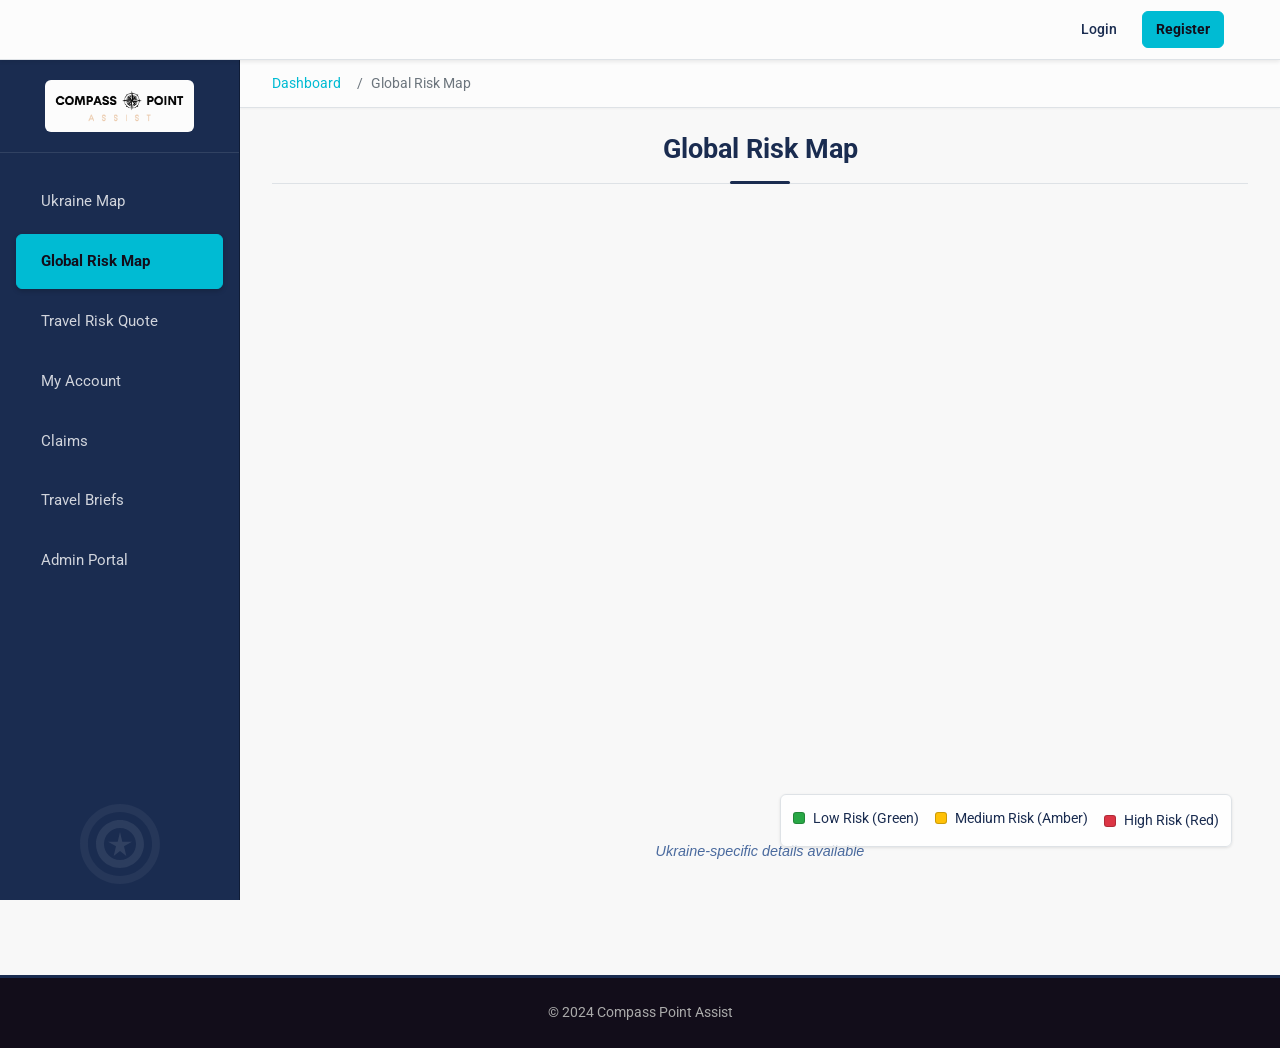
==== commit 03e417d2: "New map added" ====
--- a/index.html
+++ b/index.html
@@ -194,7 +194,7 @@
 
             <!-- *** ADDED: New Map Section 2 (Design matched to Map 1) *** -->
             <section id="map-section2" class="dashboard-section">
-                <h2>Global Risk Map 2</h2>
+                <h2>Global Risk Map</h2>
                 <div class="section-content">
                     <div id="map2" class="risk-map-placeholder">
                         <iframe src="https://map-ashen-two.vercel.app/" loading="lazy" title="Global Risk Map 2"></iframe>
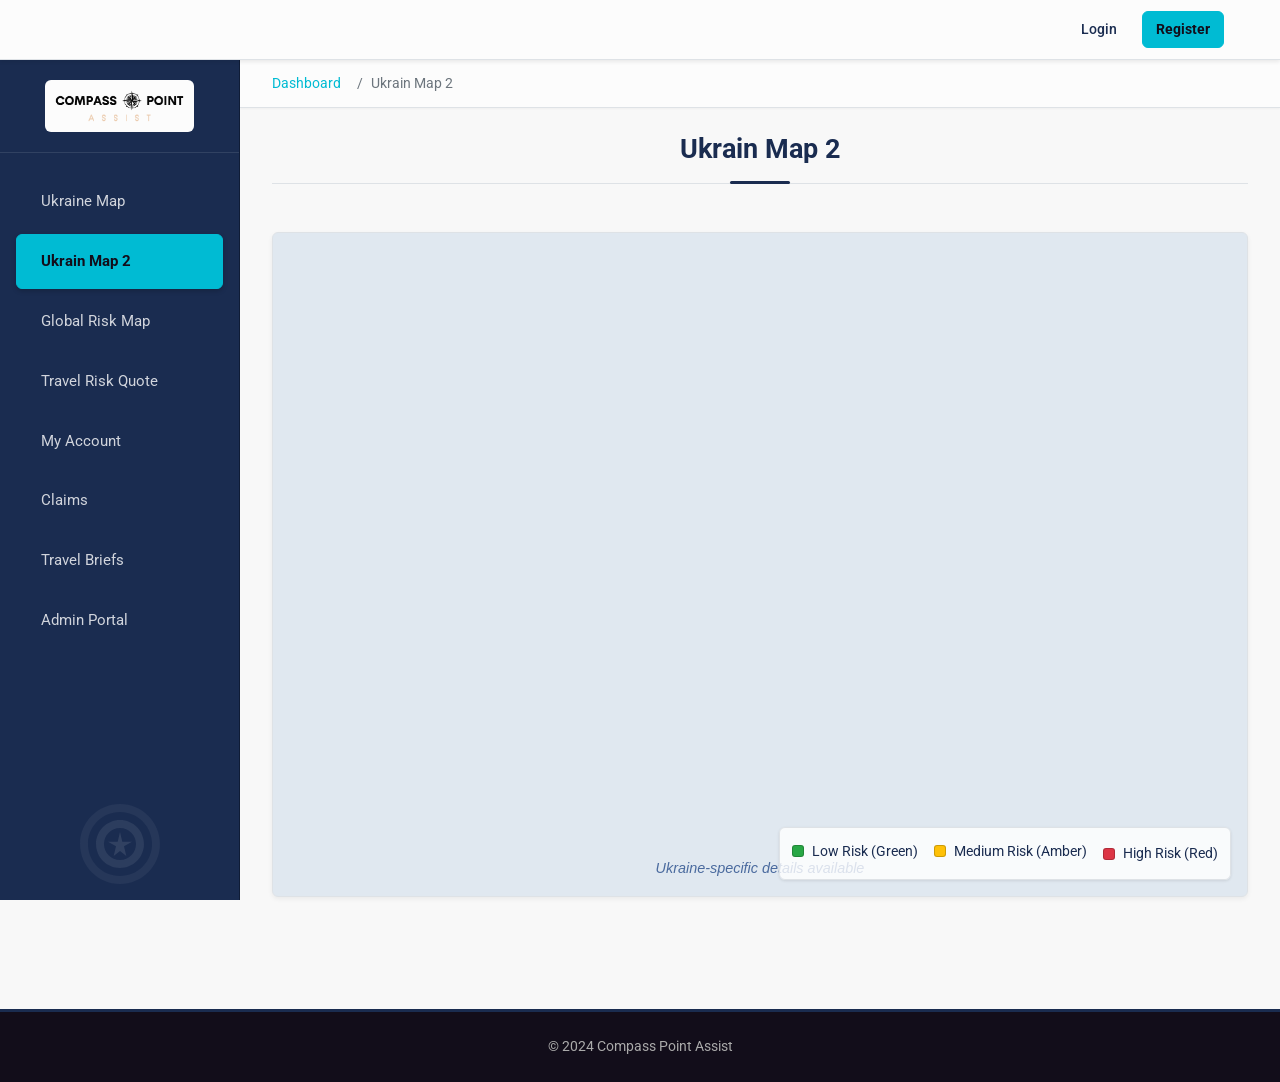
==== commit 1ab892be: "New map added" ====
--- a/index.html
+++ b/index.html
@@ -143,10 +143,9 @@
              <nav class="sidebar-nav">
                  <ul>
                      <!-- *** MODIFIED: Renamed first map link and made it active by default *** -->
-                     <!-- <li><a href="#map-section" class="sidebar-link active" data-target="map-section">Risk Map 1</a></li> -->
                      <!-- *** ADDED: New sidebar link for the second map *** -->
                      <li><a href="#map-section-ukraine" class="sidebar-link" data-target="map-section-ukraine">Ukraine Map</a></li>
-
+                     <li><a href="#map-section" class="sidebar-link active" data-target="map-section">Ukrain Map 2</a></li>
                      <li><a href="#map-section2" class="sidebar-link" data-target="map-section2">Global Risk Map</a></li>
                      <!-- *** ADDED: New sidebar link for the Ukraine map *** -->
                      <li><a href="#plan-section" class="sidebar-link" data-target="plan-section">Travel Risk Quote</a></li>
@@ -176,11 +175,11 @@
 
             <!-- === Map Section 1 === -->
             <!-- *** MODIFIED: Added "active fade-in" to make this the default visible map, updated H2 *** -->
-            <!-- <section id="map-section" class="dashboard-section active fade-in">
-                <h2>Global Risk Map 1</h2> 
+            <section id="map-section" class="dashboard-section active fade-in">
+                <h2>Ukrain Map 2</h2> 
                 <div class="section-content">
                   <div id="map" class="risk-map-placeholder">
-                    <iframe src="https://www.google.com/maps/d/embed?mid=1S4cDLsBgtimaEBuIhSMr04y2xtVm0vo&ehbc=2E312F&noprof=1" loading="lazy" ></iframe>
+                    <iframe src="https://www.google.com/maps/d/u/0/embed?mid=1SCruvJ4faydto6n9giaSndEuEm6CUsQ&ehbc=2E312F&noprof=1&ll=48.530707931098505%2C31.176593999999987&z=5" loading="lazy" ></iframe>
                     <div class="map-legend">
                       <div class="legend-item"><span class="legend-color legend-green"></span> Low Risk (Green)</div>
                       <div class="legend-item"><span class="legend-color legend-amber"></span> Medium Risk (Amber)</div>
@@ -189,7 +188,7 @@
                     <p class="map-ukraine-note">Ukraine-specific details available</p>
                   </div>
                 </div>
-            </section> -->
+            </section>
             <!-- === END Map Section 1 === -->
 
             <!-- *** ADDED: New Map Section 2 (Design matched to Map 1) *** -->
